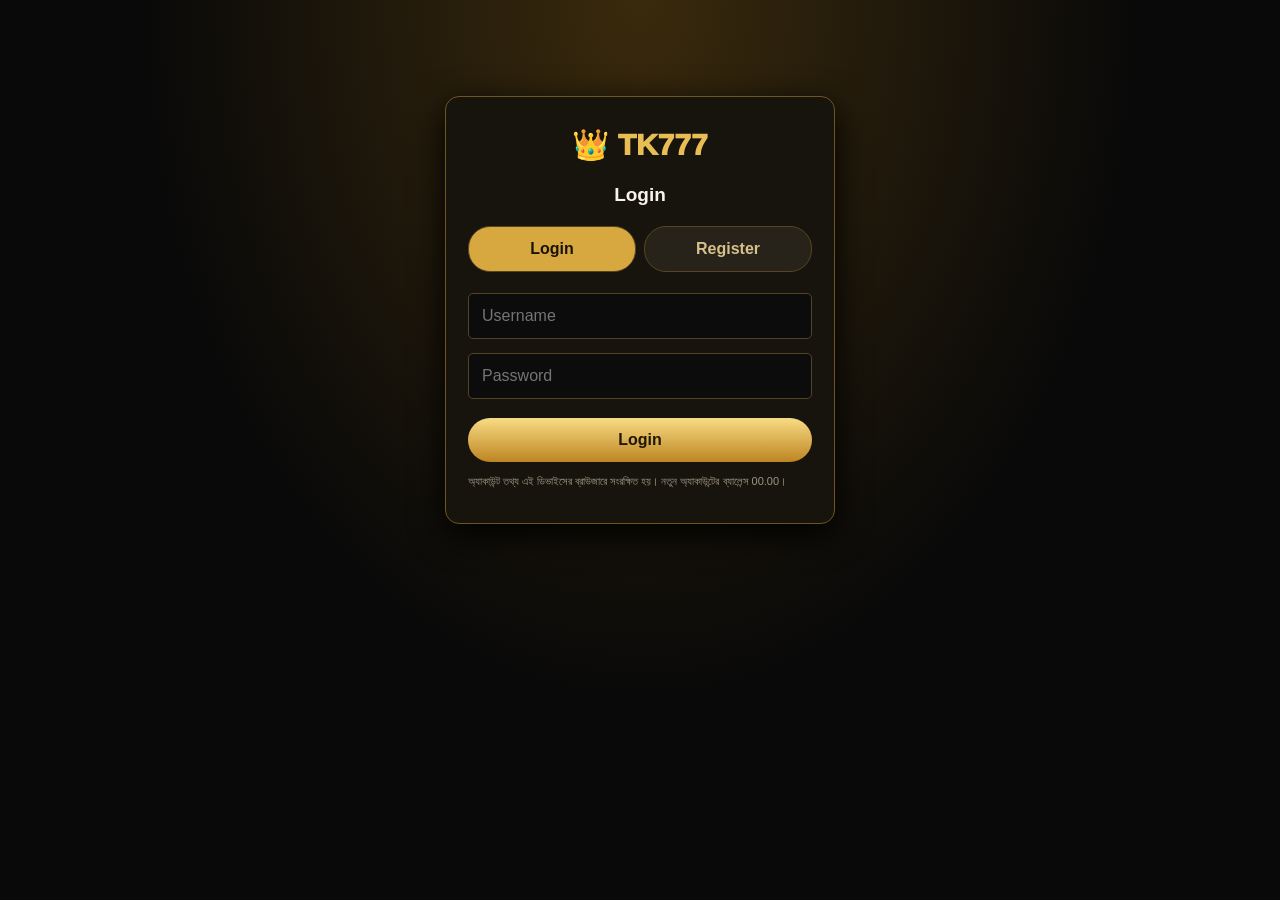
==== index.html @ a3e75e8a "Add files via upload" ====
<!doctype html>
<html lang="bn"><head>
<meta charset="utf-8"><meta name="viewport" content="width=device-width,initial-scale=1,maximum-scale=1,user-scalable=no">
<meta name="theme-color" content="#090909"><title>TK777</title>
<style>
:root{--bg:#090909;--panel:#171717;--gold:#e8bd54;--gold2:#b88727;--muted:#a49b89}
*{box-sizing:border-box}body{margin:0;background:#080808;color:#f7f3e9;font-family:Arial,Helvetica,sans-serif}
button,input{font:inherit}button{cursor:pointer}.app{max-width:520px;min-height:100vh;margin:auto;background:#0b0b0b;padding-bottom:78px}
.top{height:58px;background:#10100f;border-bottom:1px solid #352a17;display:flex;align-items:center;justify-content:space-between;padding:0 13px;position:sticky;top:0;z-index:5}
.brand{font-weight:1000;font-size:25px;letter-spacing:1px;color:var(--gold);text-shadow:0 1px 10px #8e621f}
.topright{display:flex;align-items:center;gap:12px;color:#e8bd54;font-size:13px}.roundbtn{border:1px solid #6c5526;border-radius:20px;padding:7px 10px;background:#1b170e;color:#f4d98e}
.auth{padding:24px 18px;min-height:100vh;background:radial-gradient(ellipse at 50% 0%,#3a2a0d,#090909 55%)}
.authbox{max-width:390px;margin:8vh auto 0;background:#17140e;border:1px solid #71551e;border-radius:14px;padding:22px;box-shadow:0 10px 35px #000}
.authlogo{text-align:center;color:var(--gold);font-size:30px;font-weight:1000;margin:8px 0 22px}
.auth h2{text-align:center;font-size:19px;margin:0 0 20px}
.auth input{width:100%;padding:13px;margin:7px 0;background:#0c0c0c;border:1px solid #534326;border-radius:5px;color:#fff}
.auth button,.goldbtn{width:100%;padding:13px;border:0;border-radius:22px;background:linear-gradient(#f8dc83,#bd8522);font-weight:bold;color:#211707;margin-top:12px}
.auth .switch{display:flex;gap:8px;margin-bottom:14px}.switch button{flex:1;margin:0;background:#27231a;color:#d6c18b;border:1px solid #564521}.switch button.active{background:#d6a83f;color:#1a1307}
.note{font-size:11px;line-height:1.5;color:#9e9582}
main{padding:10px}.balancebar{display:flex;align-items:center;justify-content:space-between;background:#17140e;border:1px solid #59451f;border-radius:8px;padding:10px 12px;margin:5px 0 12px}
.balancebar b{color:#f4cf6a}.actions{display:flex;gap:7px}.actions button{padding:9px 13px;border:1px solid #8b6825;background:#e5b94f;border-radius:4px;color:#171007;font-weight:bold}.actions button:last-child{background:#151515;color:#e6c46e}
.banner{height:150px;border-radius:8px;border:1px solid #6d511e;overflow:hidden;position:relative;margin:10px 0;background:radial-gradient(circle at 72% 50%,#8a151b,#25130f 42%,#080808 75%)}
.banner:before{content:"";position:absolute;width:190px;height:190px;border:22px solid #d7a43c;border-radius:50%;right:-45px;top:-35px;opacity:.25}
.bannertext{position:absolute;left:17px;top:20px}.bannertext small{color:#f6d98c;letter-spacing:2px}.bannertext strong{display:block;font-size:29px;color:#ffdc77;text-shadow:2px 3px #4b160c;margin:8px 0}.bannertext span{font-size:12px;color:#fff}
.sectionhead{display:flex;justify-content:space-between;align-items:center;margin:17px 2px 9px}.sectionhead b{font-size:15px}.sectionhead a{font-size:11px;color:#d9b75e}
.wins{display:flex;gap:8px;overflow:hidden}.win{flex:1;background:#1b1710;border:1px solid #4b3b20;border-radius:6px;padding:9px 5px;text-align:center;font-size:11px;color:#d9c28c}.win strong{display:block;color:#f2ca60;margin-bottom:4px}
.notice{background:#17130d;border:1px solid #4b3a1d;border-radius:6px;padding:10px;font-size:12px;color:#d9c18b;margin:12px 0}
.tiles{display:grid;grid-template-columns:repeat(3,1fr);gap:9px}.tile{height:103px;border:1px solid #45361d;border-radius:7px;background:linear-gradient(145deg,#282016,#111);display:flex;flex-direction:column;justify-content:center;align-items:center;text-align:center;gap:7px;color:#f1d17a;font-size:12px}.tile .ico{font-size:27px}.tile small{font-size:10px;color:#a99b7a}
.bottom{position:fixed;bottom:0;left:50%;transform:translateX(-50%);width:min(520px,100%);height:67px;background:#111;border-top:1px solid #44351b;display:flex;justify-content:space-around;z-index:8}
.bottom button{background:none;border:0;color:#a99b7a;font-size:10px;display:flex;flex-direction:column;align-items:center;justify-content:center;gap:4px;min-width:55px}.bottom button.active{color:#f0c75e}.bottom span{font-size:21px}
.page{display:none}.page.active{display:block}
.profile{background:linear-gradient(135deg,#c6f3e8,#73cfc1);color:#16433e;border-radius:12px;padding:18px;margin:12px 0}.profile strong{font-size:19px}.profile .money{font-size:25px;font-weight:bold;margin:14px 0}
.menugrid{display:grid;grid-template-columns:repeat(3,1fr);gap:8px}.menuitem{background:#18150f;border:1px solid #47371b;border-radius:7px;padding:15px 5px;text-align:center;color:#e4c575;font-size:11px}.menuitem i{font-style:normal;display:block;font-size:22px;margin-bottom:7px}
.depositMethod{display:flex;gap:8px}.depositMethod button{flex:1;background:#17130d;border:1px solid #55431f;color:#d7bd79;padding:12px;border-radius:7px}.depositMethod button.selected{border-color:#e8bd54;background:#30230c}

/* TK777 added virtual feature screens */
.feature-card{background:#171717;border:1px solid #4b3b20;border-radius:9px;padding:13px;margin:10px 0}
.choice-grid{display:grid;grid-template-columns:repeat(2,minmax(0,1fr));gap:9px;margin:10px 0}
.choice{background:#fff;color:#292929;border:1px solid #ddd;border-radius:9px;min-height:72px;padding:10px 7px;font-weight:700}
.choice small{display:block;font-weight:400;color:#777;margin-top:5px}
.choice.selected{border:2px solid #dc3545;color:#b82031;background:#fff8f8}
.field-label{display:block;margin:12px 0 6px;color:#e4c575;font-size:13px}
.field{width:100%;padding:12px;background:#0c0c0c;border:1px solid #534326;border-radius:6px;color:#fff;margin:5px 0}
.action-wide{width:100%;padding:13px;border:0;border-radius:8px;background:linear-gradient(#f8dc83,#bd8522);font-weight:bold;color:#211707;margin:12px 0}
.reward-row{display:grid;grid-template-columns:105px 1fr 70px;gap:8px;align-items:center;background:#f7f4f6;color:#555;border-radius:10px;padding:8px;margin:10px 0}
.reward-art{background:linear-gradient(145deg,#f32c52,#fa7a8e);color:white;border-radius:12px;min-height:105px;display:flex;flex-direction:column;align-items:center;justify-content:center;text-align:center;font-size:11px}
.reward-row button{background:#22c900;color:white;border:0;border-radius:25px;padding:9px 4px;font-weight:bold}
.reward-row button:disabled{background:#999}
.reward-copy{font-size:12px;line-height:1.5}.reward-copy b{display:block;font-size:14px;color:#555;margin-bottom:4px}
.status-line{padding:10px;border-radius:7px;background:#10251b;color:#9be0b0;margin:10px 0;font-size:12px}
.security-row{display:flex;align-items:center;gap:12px;background:#fff;color:#555;padding:14px;border-bottom:1px solid #ddd}
.security-row .security-icon{font-size:25px;width:34px;text-align:center}
.security-row small{display:block;color:#999;margin-top:4px}
.light-screen{background:#f3f2f7;color:#333;border-radius:9px;padding:12px}
.light-screen .field{background:#fff;color:#222;border-color:#ccc}
.account-actions{display:grid;grid-template-columns:1fr 1fr;gap:9px;margin:12px 0}
.account-actions button{padding:12px;border:1px solid #8b6825;background:#e5b94f;border-radius:6px;color:#171007;font-weight:bold}
.account-actions button:last-child{background:#151515;color:#e6c46e}
.history-list{display:grid;gap:9px;margin:12px 0}.history-item{background:#18150f;border:1px solid #47371b;border-radius:8px;padding:12px;font-size:12px;line-height:1.7}.history-item b{color:#f0c75e}.history-empty{text-align:center;padding:24px 10px;color:#a99b7a;background:#18150f;border-radius:8px}
.modal-backdrop{position:fixed;inset:0;background:#000b;display:none;align-items:center;justify-content:center;padding:22px;z-index:30}
.modal-backdrop.open{display:flex}.modal-box{width:min(360px,100%);background:#17140e;border:1px solid #b88727;border-radius:12px;padding:20px;text-align:center;box-shadow:0 15px 45px #000}.modal-box p{color:#f4d98e;font-size:16px;line-height:1.6;margin:5px 0 18px}.modal-box button{min-width:110px;padding:10px 22px;border:0;border-radius:22px;background:linear-gradient(#f8dc83,#bd8522);font-weight:bold;color:#211707}
@media(max-width:380px){.reward-row{grid-template-columns:88px 1fr 62px}.reward-art{font-size:10px}}
</style></head><body>
<div id="auth" class="auth"><div class="authbox"><div class="authlogo">👑 TK777</div><h2 id="authTitle">Login</h2><div class="switch"><button type="button" id="loginTab" class="active">Login</button><button type="button" id="regTab">Register</button></div><input id="username" placeholder="Username" autocomplete="username"><input id="password" type="password" placeholder="Password" autocomplete="current-password"><button type="button" class="goldbtn" id="authSubmit">Login</button><p id="authMsg" class="note"></p><p class="note">অ্যাকাউন্ট তথ্য এই ডিভাইসের ব্রাউজারে সংরক্ষিত হয়। নতুন অ্যাকাউন্টের ব্যালেন্স 00.00।</p></div></div>
<div id="site" class="app" style="display:none">
<header class="top"><div class="brand" id="siteBrand">👑 TK777</div><div class="topright"><span id="headBalance">৳ 00.00</span><button class="roundbtn" title="Balance refresh" onclick="refreshBalance()" style="background:transparent;border:0;color:#e8bd54;padding:4px;font-size:18px">↻</button><button class="roundbtn" onclick="showPage('account')">☻</button></div></header>
<main>
<section id="home" class="page active">
<div class="balancebar"><div>Wallet balance<br><b id="homeBalance">৳ 00.00</b></div><div class="actions"><button onclick="refreshBalance()" title="Balance refresh">↻</button><button onclick="showPage('deposit')">Deposit</button><button onclick="showPage('withdraw')">Withdraw</button></div></div>
<div class="banner"><div class="bannertext"><small>WELCOME TO</small><strong id="bannerHeading">জ্যাকপট জিতুন</strong><span id="bannerSubtitle">TK777 • GAMES • ENTERTAINMENT</span></div></div>
<div class="sectionhead"><b>🏆 Win List</b><a>More ›</a></div><div class="wins"><div class="win"><strong>TOP PLAYER</strong>Demo User</div><div class="win"><strong>WIN COINS</strong>00.00</div><div class="win"><strong>YOUR WIN</strong>00.00</div></div>
<div class="notice" id="homeNotice">🎁 Welcome to TK777 — এখানে সব ব্যালেন্স ভার্চুয়াল এবং শুরুতে 00.00।</div>
<div class="sectionhead"><b>🎮 Game Categories</b><a>All Games ›</a></div>
<div class="tiles">
<button class="tile" onclick="location.href='aviator.html'"><span class="ico">✈️</span>Aviator<small>Crash Game</small></button>
<button class="tile" onclick="coming()"><span class="ico">🔥</span>Hot Games<small>Coming soon</small></button>
<button class="tile" onclick="coming()"><span class="ico">🎰</span>Slots<small>Coming soon</small></button>
<button class="tile" onclick="coming()"><span class="ico">⚽</span>Sports<small>Coming soon</small></button>
<button class="tile" onclick="coming()"><span class="ico">🃏</span>Cards<small>Coming soon</small></button>
<button class="tile" onclick="coming()"><span class="ico">🧩</span>Puzzle<small>Coming soon</small></button>
</div><div id="adminGames" class="tiles"></div></section>
<section id="account" class="page"><div class="sectionhead"><b>My Account</b></div><div class="profile"><small>MEMBER ACCOUNT</small><p><strong id="profileUser">Player</strong></p><div class="money" id="profileBalance">৳ 00.00</div><small>Wallet balance</small></div><div class="account-actions"><button type="button" onclick="showPage('deposit')">＋ Deposit</button><button type="button" onclick="showPage('withdraw')">↗ Withdraw</button></div><div class="menugrid"><div class="menuitem" onclick="showPage('bonus')"><i>🎁</i>My Rewards</div><div class="menuitem" onclick="showPage('betHistory')"><i>📜</i>Bet History</div><div class="menuitem" onclick="showPage('depositHistory')"><i>💳</i>Deposit Record</div><div class="menuitem" onclick="showPage('withdrawHistory')"><i>↗</i>Withdraw Record</div><div class="menuitem" onclick="showPage('security')"><i>🔒</i>Security Center</div><div class="menuitem" onclick="showPage('wallet')"><i>👛</i>Link E-wallet</div><div class="menuitem" onclick="logout()"><i>⇥</i>Logout</div></div></section>
<section id="betHistory" class="page"><div class="sectionhead"><b>📜 Bet History</b></div><div class="feature-card"><div id="betHistorySummary" style="line-height:1.9"></div></div><div id="betHistoryList" class="history-list"></div><button class="action-wide" type="button" onclick="showPage('account')">Back to My Account</button></section>
<section id="depositHistory" class="page"><div class="sectionhead"><b>💳 Deposit History</b></div><div id="depositHistoryList" class="history-list"></div><button class="action-wide" type="button" onclick="showPage('account')">Back to My Account</button></section>
<section id="withdrawHistory" class="page"><div class="sectionhead"><b>↗ Withdraw History</b></div><div id="withdrawHistoryList" class="history-list"></div><button class="action-wide" type="button" onclick="showPage('account')">Back to My Account</button></section>
<section id="deposit" class="page">
<div class="sectionhead"><b>Deposit · Virtual Coins</b></div>
<div class="feature-card" style="margin-bottom:12px">
 <b style="display:block;font-size:18px;font-weight:900;line-height:1.5">কয়েন যোগ করতে এই নাম্বার কপি করে ডিপজিট করুন</b>
 <div style="display:flex;align-items:center;gap:10px;margin-top:12px">
  <strong id="depositCopyNumber" style="font-size:22px;letter-spacing:1px;flex:1">01790365006</strong>
  <button class="action-wide" style="width:auto;min-width:88px;margin:0" type="button" onclick="copyDepositNumber()">নাম্বার কপি</button>
 </div>
 <small style="display:block;margin-top:8px;color:#b78d55">এই প্রজেক্টটি ভার্চুয়াল কয়েন ডেমো; এখানে কোনো বাস্তব পেমেন্ট যাচাই বা স্বয়ংক্রিয় কয়েন জমা হয় না।</small>
</div>
<div class="notice">শুধু ভার্চুয়াল কয়েনের অনুরোধ। কোনো বাস্তব টাকা পাঠাবেন না। এখানে আসল bKash/Nagad পেমেন্ট বা Transaction ID যাচাই নেই।</div>
<div class="feature-card"><b>🟠 Deposit Method</b>
<div class="choice-grid" id="depositMethods">
<button class="choice selected" type="button" data-method="Nagad">🟠<br>Nagad<small>Virtual request</small></button>
<button class="choice" type="button" data-method="Nagad VIP">🔵<br>Nagad VIP<small>Virtual request</small></button>
<button class="choice" type="button" data-method="bKash VIP">💗<br>bKash VIP<small>Virtual request</small></button>
<button class="choice" type="button" data-method="bKash">💳<br>bKash<small>Virtual request</small></button>
<button class="choice" type="button" data-method="USDT">🟢<br>USDT<small>Virtual request</small></button>
</div>
<b>🟢 Payment Channel</b>
<div class="choice-grid" id="paymentChannels">
<button class="choice selected" type="button" data-channel="Channel A">Channel A<small>Internal virtual channel</small></button>
<button class="choice" type="button" data-channel="Channel B">Channel B<small>Internal virtual channel</small></button>
</div>
<label class="field-label" for="coinAmount">Deposit Amount (Virtual Coins)</label>
<div class="choice-grid" id="amountChoices">
<button class="choice" type="button" data-amount="500">500</button><button class="choice" type="button" data-amount="700">700</button>
<button class="choice" type="button" data-amount="900">900</button><button class="choice" type="button" data-amount="1000">1,000</button>
<button class="choice" type="button" data-amount="2000">2,000</button><button class="choice" type="button" data-amount="3000">3,000</button>
<button class="choice" type="button" data-amount="5000">5,000</button><button class="choice" type="button" data-amount="10000">10,000</button>
</div>
<input class="field" id="coinAmount" type="number" min="1" max="100000" placeholder="১ - ১০০,০০০ ভার্চুয়াল কয়েন">
<p class="note">Next চাপলে অভ্যন্তরীণ Request Code তৈরি হবে। এটি কোনো পেমেন্ট নির্দেশনা নয়।</p>
<button class="action-wide" type="button" onclick="createCoinRequest()">Next · Request Virtual Coins</button>
<div id="requestResult" class="notice" style="display:none"></div>
</div></section>
<section id="withdraw" class="page">
<div class="sectionhead"><b>Withdrawal · Virtual Coins</b></div>
<div class="feature-card">
<div class="choice-grid" id="withdrawMethods">
<button class="choice selected" type="button" data-method="bKash">💗 bKash</button>
<button class="choice" type="button" data-method="Nagad">🟠 Nagad</button>
<button class="choice" type="button" data-method="Rocket">🚀 Rocket</button>
</div>
<p>Registered E-wallet</p><div id="linkedWalletSummary" class="notice">এখনো কোনো ভার্চুয়াল ওয়ালেট লেবেল সংরক্ষণ করা হয়নি।</div>
<p class="note">Main Wallet: <b id="withdrawBalance">৳ 00.00</b><br>Available Virtual Coins: <b id="withdrawAvailable">00.00</b></p>
<button type="button" class="roundbtn" onclick="refreshBalances()">⟳ Refresh Balance</button>
<label class="field-label" for="withdrawAmount">Withdrawal Amount (Virtual Coins)</label>
<input class="field" id="withdrawAmount" type="number" min="1" placeholder="পরিমাণ লিখুন">
<label class="field-label" for="withdrawPin">Transaction PIN</label>
<input class="field" id="withdrawPin" type="password" inputmode="numeric" maxlength="8" placeholder="আপনার সেট করা PIN">
<button class="action-wide" type="button" onclick="submitVirtualWithdrawal()">Submit Virtual Request</button>
<div id="withdrawResult" class="notice" style="display:none"></div>
</div><div class="notice">বাস্তব টাকা উত্তোলন বা bKash/Nagad পেআউট এই প্রোটোটাইপে নেই।</div></section>

<section id="bonus" class="page">
<div class="sectionhead"><b>🎁 Bonus & Rewards</b><span class="note">Virtual rewards only</span></div>
<div class="profile"><small>MEMBER ACCOUNT</small><p><strong id="bonusUser">Player</strong></p><div class="money" id="bonusBalance">৳ 00.00</div><small>Virtual coin balance</small></div>
<div id="bonusRewards"></div>
<div id="bonusMessage" class="notice">সব পুরস্কার কেবল ভার্চুয়াল কয়েন; বাস্তব অর্থমূল্য নেই।</div></section>
<section id="wallet" class="page">
<div class="sectionhead"><b>Link E-wallet</b></div><div class="light-screen"><p>Select E-wallet group</p>
<div class="choice-grid" id="walletGroups"><button type="button" class="choice selected" data-group="Nagad">🟠 Nagad</button><button type="button" class="choice" data-group="bKash">💗 bKash</button></div>
<div class="feature-card" style="background:white;color:#444"><p>E-wallet type</p><div id="walletTypeLabel" class="wallet-pill" style="color:#333">Nagad</div>
<label class="field-label" style="color:#555" for="walletAlias">Wallet display name (not account number)</label><input id="walletAlias" class="field" placeholder="যেমন: My Nagad Wallet">
<p class="note">আসল মোবাইল ওয়ালেট নম্বর, PIN বা OTP দেবেন না। এটি শুধু প্রোফাইলে নাম দেখায়; কোনো পেমেন্ট অ্যাকাউন্ট লিংক করে না।</p>
<button class="action-wide" type="button" onclick="saveVirtualWallet()">Save Virtual Wallet Label</button></div>
<div id="walletMessage" class="status-line" style="display:none"></div></div></section>
<section id="security" class="page">
<div class="sectionhead"><b>🔐 Security Center</b></div>
<div class="feature-card"><b>Security Level: <span id="securityLevel">Low</span></b><p class="note">এই ডিভাইসে সংরক্ষিত প্রোটোটাইপ সেটিংস; বাস্তব অ্যাকাউন্ট নিরাপত্তার বিকল্প নয়।</p></div>
<div class="security-row"><span class="security-icon">👤</span><div><b>Personal information</b><small>প্রোফাইলের প্রদর্শিত নাম</small></div></div>
<div class="feature-card"><label class="field-label" for="displayName">Display name</label><input class="field" id="displayName" maxlength="40" placeholder="আপনার প্রদর্শিত নাম"><button class="action-wide" type="button" onclick="savePersonalInfo()">Save Profile</button></div>
<div class="security-row"><span class="security-icon">🔒</span><div><b>Change login password</b><small>বর্তমান পাসওয়ার্ড দিয়ে পরিবর্তন করুন</small></div></div>
<div class="feature-card"><input class="field" id="oldPassword" type="password" placeholder="Current password"><input class="field" id="newPassword" type="password" placeholder="New password (কমপক্ষে ৪ অক্ষর)"><button class="action-wide" type="button" onclick="changeLoginPassword()">Change Login Password</button></div>
<div class="security-row"><span class="security-icon">🔑</span><div><b>Transaction Password / PIN</b><small>ভার্চুয়াল রিকোয়েস্টের জন্য PIN</small></div></div>
<div class="feature-card"><input class="field" id="newPin" type="password" inputmode="numeric" maxlength="8" placeholder="নতুন ৪-৮ সংখ্যার PIN"><button class="action-wide" type="button" onclick="setTransactionPin()">Set / Update PIN</button></div>
<div class="security-row"><span class="security-icon">🛡️</span><div><b>Security question</b><small>স্থানীয় রিকভারি প্রশ্ন</small></div></div>
<div class="feature-card"><select id="securityQuestion" class="field"><option value="">প্রশ্ন নির্বাচন করুন</option><option>আপনার প্রিয় রং কী?</option><option>আপনার প্রথম স্কুলের নাম কী?</option><option>আপনার প্রিয় শহর কোনটি?</option></select><input id="securityAnswer" class="field" placeholder="উত্তর লিখুন"><button class="action-wide" type="button" onclick="saveSecurityQuestion()">Save Security Question</button></div>
<div class="security-row"><span class="security-icon">🏦</span><div><b>Bank Account / Crypto Wallet</b><small>বাস্তব ব্যাংক/ক্রিপ্টো তথ্য এই প্রোটোটাইপে নেওয়া হয় না</small></div></div>
<div id="securityMessage" class="notice">কোনো বাস্তব ব্যাংক নম্বর, কার্ড নম্বর, ক্রিপ্টো কী, PIN বা OTP সংরক্ষণ করবেন না।</div>
</section>
</main>
<nav class="bottom"><button class="active" data-page="home" onclick="showPage('home')"><span>⌂</span>Home</button><button data-page="bonus" onclick="showPage('bonus')"><span>🎁</span>Bonus</button><button onclick="location.href='aviator.html'"><span>✈</span>Games</button><button data-page="account" onclick="showPage('account')"><span>☻</span>My</button></nav>
</div>
<div id="bonusPopup" class="modal-backdrop" role="dialog" aria-modal="true" aria-labelledby="bonusPopupText" onclick="if(event.target===this)closeBonusPopup()"><div class="modal-box"><p id="bonusPopupText">বোনাস ক্লেইম করতে আগে ডিপজিট করুন</p><button type="button" onclick="closeBonusPopup()">কেটে দিন</button></div></div>
<script>
/* TK777 API bridge - account authentication and server balance display. */
(()=>{
 const API='https://tk777-api.dhmatelecom.workers.dev';
 const tokenKey='tk777-api-user-token';
 const req=async(path,opts={})=>{const token=localStorage.getItem(tokenKey);const r=await fetch(API+path,{method:opts.method||'GET',headers:{'Content-Type':'application/json',...(token?{Authorization:'Bearer '+token}:{})},...(opts.body?{body:JSON.stringify(opts.body)}:{})});const d=await r.json().catch(()=>({}));if(!r.ok||d.success===false)throw new Error(d.message||'API error '+r.status);return d};
 window.TK777API={base:API,request:req,token:()=>localStorage.getItem(tokenKey),logout:async()=>{try{await req('/api/logout',{method:'POST'})}finally{localStorage.removeItem(tokenKey);localStorage.removeItem('tk777-current')}},refreshUser:async()=>{const d=await req('/api/user/me');return d.user}};
 if(location.pathname.endsWith('/admin.html')){
  const gate=document.createElement('div');gate.id='tk777ApiAdminGate';gate.style='position:fixed;inset:0;background:#08080cf2;z-index:999999;display:flex;align-items:center;justify-content:center;padding:20px;font-family:Arial';
  gate.innerHTML='<div style="background:#202027;color:white;padding:24px;border-radius:14px;width:min(360px,100%)"><h2>TK777 Admin Login</h2><input id="tk777-au" value="tk777admin" style="box-sizing:border-box;width:100%;padding:12px;margin:6px 0"><input id="tk777-ap" type="password" placeholder="Admin password" style="box-sizing:border-box;width:100%;padding:12px;margin:6px 0"><button id="tk777-al" style="padding:11px 18px">Login</button><p id="tk777-ae" style="color:#ff9999"></p></div>';
  document.addEventListener('DOMContentLoaded',()=>{document.body.appendChild(gate);document.getElementById('tk777-al').onclick=async()=>{const b=document.getElementById('tk777-al'),e=document.getElementById('tk777-ae');b.disabled=true;try{const r=await fetch(API+'/api/admin/login',{method:'POST',headers:{'Content-Type':'application/json'},body:JSON.stringify({username:document.getElementById('tk777-au').value,password:document.getElementById('tk777-ap').value})});const d=await r.json();if(!r.ok||!d.success)throw Error(d.message||'Login failed');sessionStorage.setItem('tk777-admin-token',d.token);gate.remove();}catch(x){e.textContent=x.message;b.disabled=false}};});
 }
})();
</script>
<script>
let mode='login',current='';
const $=id=>document.getElementById(id);
function users(){try{return JSON.parse(localStorage.getItem('tk777-users')||'{}')}catch(e){return {}}}

const DEFAULT_BONUSES=[{id:'invite',title:'একজনকে আমন্ত্রণ জানান',description:'প্রতি অ্যাকাউন্টে একবার',amount:20,active:true},{id:'daily',title:'দৈনিক ভার্চুয়াল পুরস্কার',description:'প্রতি অ্যাকাউন্টে একবার',amount:10,active:true},{id:'first',title:'নতুন ইউজার বোনাস',description:'প্রতি অ্যাকাউন্টে একবার',amount:30,active:true}];
function bonusConfig(){try{const v=JSON.parse(localStorage.getItem('tk777-bonus-config')||'null');return Array.isArray(v)?v:DEFAULT_BONUSES.slice()}catch(e){return DEFAULT_BONUSES.slice()}}
function renderBonusRewards(){
 const root=$('bonusRewards');if(!root)return;const list=bonusConfig(),claimed=(users()[current]||{}).claimedBonuses||{};root.replaceChildren();
 const available=list.filter(x=>x.active!==false&&!claimed[x.id]);
 if(!available.length){root.innerHTML='<div class="history-empty">এখন কোনো ক্লেইম করার বোনাস নেই।</div>';return;}
 available.forEach(x=>{const row=document.createElement('div');row.className='reward-row';const art=document.createElement('div');art.className='reward-art';art.textContent='REWARD VOUCHER · '+x.title;const copy=document.createElement('div');copy.className='reward-copy';const b=document.createElement('b');b.textContent=x.title;copy.appendChild(b);copy.append(document.createTextNode('Reward: '+Number(x.amount||0)+' ভার্চুয়াল কয়েন'));const small=document.createElement('small');small.textContent=x.description||'প্রতি অ্যাকাউন্টে একবার';copy.appendChild(document.createElement('br'));copy.appendChild(small);const btn=document.createElement('button');btn.type='button';btn.textContent='Claim';btn.onclick=()=>claimBonus(x.id);row.append(art,copy,btn);root.appendChild(row);});
}
function claimBonus(id){
 const item=bonusConfig().find(x=>x.id===id&&x.active!==false),db=users(),u=db[current];if(!item||!u)return;
 u.claimedBonuses=u.claimedBonuses||{};if(u.claimedBonuses[id]){renderBonusRewards();closeBonusPopup();return;}
 const amount=Math.max(0,Number(item.amount)||0);if(!amount){$('bonusMessage').textContent='এই বোনাসের পরিমাণ সেট করা নেই।';return;}
 u.balance=Number(u.balance||0)+amount;u.claimedBonuses[id]=true;u.bonusClaims=u.bonusClaims||[];u.bonusClaims.unshift({id,title:item.title,amount,createdAt:new Date().toISOString()});
 localStorage.setItem('tk777-users',JSON.stringify(db));$('bonusMessage').textContent=amount+' ভার্চুয়াল কয়েন যোগ হয়েছে। এই বোনাসটি আর দেখানো হবে না।';closeBonusPopup();render();renderBonusRewards();
}
function setMode(m){mode=m;$('authTitle').textContent=m==='login'?'Login':'Register';$('authSubmit').textContent=m==='login'?'Login':'Register';$('loginTab').classList.toggle('active',m==='login');$('regTab').classList.toggle('active',m==='register');$('authMsg').textContent=''}
$('loginTab').onclick=()=>setMode('login');$('regTab').onclick=()=>setMode('register');
$('authSubmit').addEventListener('click',()=>{
  const u=$('username').value.trim();
  const p=$('password').value;
  if(!/^[a-zA-Z0-9_]{3,20}$/.test(u)){
    $('authMsg').textContent='Username 3-20 অক্ষরের হতে হবে; ইংরেজি অক্ষর, সংখ্যা ও _ ব্যবহার করুন।';return;
  }
  if(p.length<4){
    $('authMsg').textContent='Password কমপক্ষে 4 অক্ষরের দিন।';return;
  }
  const db=users();
  if(mode==='register'){
    if(db[u]){
      $('authMsg').textContent='এই username আগে থেকেই আছে। অন্য username দিন।';return;
    }
    db[u]={password:p,balance:0};
    try{localStorage.setItem('tk777-users',JSON.stringify(db));}
    catch(e){$('authMsg').textContent='এই ব্রাউজারে অ্যাকাউন্ট সংরক্ষণ করা যাচ্ছে না। Browser storage চালু করুন।';return;}
  }else{
    if(!db[u]||db[u].password!==p){
      $('authMsg').textContent='Username অথবা password ভুল।';return;
    }
  }
  current=u;
  localStorage.setItem('tk777-current',u);
  render();
});
function copyDepositNumber(){
 const n='01790365006';
 if(navigator.clipboard?.writeText){navigator.clipboard.writeText(n).then(()=>alert('নাম্বার কপি হয়েছে: '+n)).catch(()=>fallbackCopyNumber(n));}
 else fallbackCopyNumber(n);
}
function fallbackCopyNumber(n){const el=document.createElement('textarea');el.value=n;document.body.appendChild(el);el.select();try{document.execCommand('copy');alert('নাম্বার কপি হয়েছে: '+n)}catch(e){alert('নাম্বার: '+n)}el.remove();}

function refreshBalance(){
 const name=localStorage.getItem('tk777-current')||'';
 let db={};try{db=JSON.parse(localStorage.getItem('tk777-users')||'{}')}catch(e){}
 const amount=Number((db[name]||{}).balance||0).toFixed(2);
 ['headBalance','homeBalance','profileBalance'].forEach(id=>{if($(id))$(id).textContent='৳ '+amount});
 const b=document.querySelector('.balancebar button[title="Balance refresh"]');if(b){b.textContent='✓';setTimeout(()=>b.textContent='↻',700)}
}
function captureTextCatalog(){
 const found={};const walker=document.createTreeWalker(document.body,NodeFilter.SHOW_TEXT);let n;
 while((n=walker.nextNode())){const s=n.nodeValue.trim();if(s&&s.length>1)found[s]=s;}
 try{localStorage.setItem('tk777-text-catalog',JSON.stringify(found))}catch(e){}
}
function applyTextOverrides(){
 let map={};try{map=JSON.parse(localStorage.getItem('tk777-text-overrides')||'{}')}catch(e){}
 if(!map||typeof map!=='object')return;
 const walker=document.createTreeWalker(document.body,NodeFilter.SHOW_TEXT);
 let n;while((n=walker.nextNode())){const key=n.nodeValue.trim();if(key&&Object.prototype.hasOwnProperty.call(map,key)){const leading=n.nodeValue.match(/^\s*/)[0],trailing=n.nodeValue.match(/\s*$/)[0];n.nodeValue=leading+map[key]+trailing;}}
}
function renderAdminGames(){
 const box=$('adminGames');if(!box)return;let games=[];try{games=JSON.parse(localStorage.getItem('tk777-custom-games')||'[]')}catch(e){}
 box.replaceChildren();games.forEach(g=>{const b=document.createElement('button');b.className='tile';const icon=document.createElement('span');icon.className='ico';icon.textContent=g.icon||'🎮';const title=document.createElement('span');title.textContent=g.title;const sub=document.createElement('small');sub.textContent=g.category||'Game';b.append(icon,title,sub);b.onclick=()=>openCustomGame(g.id);box.appendChild(b);});
}
function openCustomGame(id){let games=[];try{games=JSON.parse(localStorage.getItem('tk777-custom-games')||'[]')}catch(e){}const g=games.find(x=>x.id===id);if(!g)return;$('customGameTitle').textContent=g.title;$('customGameFrame').srcdoc=g.html;$('customGameModal').style.display='block';}
function closeCustomGame(){$('customGameModal').style.display='none';$('customGameFrame').srcdoc='';}
function applySiteSettings(){
 let c={};try{c=JSON.parse(localStorage.getItem('tk777-site-settings')||'{}')}catch(e){}
 const setText=(id,v)=>{if(v!==undefined&&$(id))$(id).textContent=v};
 setText('siteBrand',c.logo);setText('bannerHeading',c.bannerHeading);setText('bannerSubtitle',c.bannerSubtitle);setText('homeNotice',c.homeNotice);
 if(c.themeColor)document.documentElement.style.setProperty('--gold',c.themeColor);
 if(c.bannerColor)document.querySelector('.banner').style.background=c.bannerColor;
 applyTextOverrides();
}
function render(){captureTextCatalog();applySiteSettings();renderAdminGames();current=localStorage.getItem('tk777-current')||'';$('auth').style.display=current?'none':'block';$('site').style.display=current?'block':'none';if(current){
 let user=users()[current]||{},b=Number(user.balance||0).toFixed(2);
 ['headBalance','homeBalance','profileBalance'].forEach(id=>$(id).textContent='৳ '+b);
 $('profileUser').textContent=user.displayName||current;
 if($('bonusUser'))$('bonusUser').textContent=user.displayName||current;
 if($('bonusBalance'))$('bonusBalance').textContent='৳ '+b;
 updateBonusButtons();renderBonusRewards();
}}
function showPage(id){
 document.querySelectorAll('.page').forEach(p=>p.classList.remove('active'));
 $(id)?.classList.add('active');
 document.querySelectorAll('.bottom button').forEach(b=>b.classList.toggle('active',b.dataset.page===id));
 if(id==='bonus'){const u=users()[current]||{};$('bonusUser').textContent=u.displayName||current;$('bonusBalance').textContent='৳ '+Number(u.balance||0).toFixed(2);updateBonusButtons();renderBonusRewards();}
 if(id==='betHistory')renderBetHistoryPage();
 if(id==='withdraw')refreshBalances();
 if(id==='wallet')loadWalletLabel();
 if(id==='security')loadSecurityFields();
 if(id==='depositHistory')renderHistory('deposit');
 if(id==='withdrawHistory')renderHistory('withdraw');
}
window.addEventListener('storage',e=>{if(e.key==='tk777-users' && localStorage.getItem('tk777-current'))render();});
function logout(){localStorage.removeItem('tk777-current');render()}


let selectedMethod='Nagad',selectedChannel='Channel A',withdrawMethod='bKash',walletGroup='Nagad';
function wireChoices(rootId,attr,callback){
 const root=$(rootId);if(!root)return;
 root.querySelectorAll('button[data-'+attr+']').forEach(btn=>btn.addEventListener('click',()=>{
  root.querySelectorAll('button[data-'+attr+']').forEach(x=>x.classList.remove('selected'));
  btn.classList.add('selected');callback(btn.dataset[attr]);
 }));
}
wireChoices('depositMethods','method',v=>selectedMethod=v);
wireChoices('paymentChannels','channel',v=>selectedChannel=v);
wireChoices('amountChoices','amount',v=>{$('coinAmount').value=v;});
wireChoices('withdrawMethods','method',v=>withdrawMethod=v);
wireChoices('walletGroups','group',v=>{walletGroup=v;$('walletTypeLabel').textContent=v;});
function makeCode(prefix){return prefix+'-'+Math.random().toString(36).slice(2,7).toUpperCase()+'-'+Date.now().toString().slice(-6)}
function createCoinRequest(){
 const amount=Number($('coinAmount').value);
 if(!Number.isInteger(amount)||amount<1||amount>100000){alert('১ থেকে ১০০,০০০ এর মধ্যে ভার্চুয়াল কয়েনের পরিমাণ দিন।');return;}
 let reqs=[];try{reqs=JSON.parse(localStorage.getItem('tk777-coin-requests')||'[]')}catch(e){}
 const code=makeCode('TKV');
 reqs.push({code,username:current,amount,method:selectedMethod,channel:selectedChannel,status:'pending',createdAt:new Date().toISOString(),kind:'virtual-credit'});
 try{localStorage.setItem('tk777-coin-requests',JSON.stringify(reqs));}catch(e){alert('অনুরোধ সংরক্ষণ করা যায়নি। Browser storage পরীক্ষা করুন।');return;}
 const box=$('requestResult');box.style.display='block';
 box.innerHTML='<b>Virtual Request Created</b><br>Request Code: <strong id="newRequestCode"></strong><br>Amount: '+amount.toLocaleString()+' coins<br>Status: Pending';
 $('newRequestCode').textContent=code;
 const copy=document.createElement('button');copy.className='roundbtn';copy.type='button';copy.textContent='Request Code কপি করুন';copy.style.marginTop='9px';copy.onclick=()=>copyText(code);
 box.appendChild(document.createElement('br'));box.appendChild(copy);$('coinAmount').value='';
}
function copyText(value){
 if(navigator.clipboard&&navigator.clipboard.writeText){navigator.clipboard.writeText(value).then(()=>alert('কপি হয়েছে: '+value)).catch(()=>prompt('কপি করুন',value));}
 else prompt('কপি করুন',value);
}
function refreshBalances(){
 const b=Number((users()[current]||{}).balance||0).toFixed(2);
 if($('withdrawBalance'))$('withdrawBalance').textContent='৳ '+b;
 if($('withdrawAvailable'))$('withdrawAvailable').textContent=b;
 const w=(users()[current]||{}).walletLabel;
 if($('linkedWalletSummary'))$('linkedWalletSummary').textContent=w?(w.group+' · '+w.label):'এখনো কোনো ভার্চুয়াল ওয়ালেট লেবেল সংরক্ষণ করা হয়নি।';
 render();
}
function submitVirtualWithdrawal(){
 const db=users(),u=db[current]||{},amount=Number($('withdrawAmount').value),pin=$('withdrawPin').value;
 if(!Number.isInteger(amount)||amount<1){alert('সঠিক ভার্চুয়াল কয়েনের পরিমাণ দিন।');return;}
 if(!u.transactionPin||u.transactionPin!==pin){alert('Transaction PIN ভুল অথবা Security Center থেকে PIN সেট করা হয়নি।');return;}
 if(amount>Number(u.balance||0)){alert('পর্যাপ্ত ভার্চুয়াল কয়েন নেই।');return;}
 let requests=[];try{requests=JSON.parse(localStorage.getItem('tk777-virtual-withdrawals')||'[]')}catch(e){}
 const code=makeCode('WDR');
 // Reserve virtual coins immediately; admin rejection refunds exactly once.
 u.balance=Number(u.balance||0)-amount;
 requests.push({code,username:current,amount,method:withdrawMethod,status:'pending',createdAt:new Date().toISOString(),kind:'virtual-only',reserved:true});
 try{localStorage.setItem('tk777-users',JSON.stringify(db));localStorage.setItem('tk777-virtual-withdrawals',JSON.stringify(requests));}
 catch(e){u.balance=Number(u.balance||0)+amount;alert('অনুরোধ সংরক্ষণ করা যায়নি; ব্যালেন্স অপরিবর্তিত রাখা হয়েছে।');return;}
 $('withdrawResult').style.display='block';$('withdrawResult').textContent='Virtual withdrawal request তৈরি হয়েছে: '+code+' · '+amount+' coins · Pending. ব্যালেন্স থেকে কয়েন সংরক্ষণ করা হয়েছে।';
 $('withdrawAmount').value='';$('withdrawPin').value='';refreshBalances();
}
function loadWalletLabel(){
 const w=(users()[current]||{}).walletLabel;
 if(w){walletGroup=w.group;$('walletAlias').value=w.label;$('walletTypeLabel').textContent=w.group;document.querySelectorAll('#walletGroups button').forEach(b=>b.classList.toggle('selected',b.dataset.group===walletGroup));}
}
function saveVirtualWallet(){
 const label=$('walletAlias').value.trim();if(label.length<2||label.length>40){alert('২-৪০ অক্ষরের একটি display name দিন।');return;}
 const db=users();db[current].walletLabel={group:walletGroup,label};localStorage.setItem('tk777-users',JSON.stringify(db));
 $('walletMessage').style.display='block';$('walletMessage').textContent='Virtual wallet label সংরক্ষিত হয়েছে। কোনো আসল ওয়ালেট অ্যাকাউন্ট লিংক হয়নি।';refreshBalances();
}

function openBonusPopup(){const pending=bonusConfig().some(x=>x.active!==false&&!((users()[current]||{}).claimedBonuses||{})[x.id]);if(pending)$('bonusPopup').classList.add('open');}
function closeBonusPopup(){ $('bonusPopup').classList.remove('open'); }
function updateBonusButtons(){renderBonusRewards();}
function renderBetHistoryPage(){
 const key='tk777-aviator-bets-'+current;let rows=[];try{rows=JSON.parse(localStorage.getItem(key)||'[]')}catch(e){}
 const list=$('betHistoryList'),summary=$('betHistorySummary');list.replaceChildren();let wins=0,losses=0,profit=0;
 rows.forEach(r=>{if(r.action==='Bet')return;const v=Number(r.result||0);profit+=v;if(v>0)wins+=v;else if(v<0)losses+=Math.abs(v);});
 summary.textContent='মোট বেট: '+rows.length+' · মোট Win: '+wins.toFixed(2)+' · মোট Loss: '+losses.toFixed(2)+' · Net Profit/Loss: '+profit.toFixed(2)+' কয়েন';
 if(!rows.length){const empty=document.createElement('div');empty.className='history-empty';empty.textContent='এখনো কোনো বেট হিস্টরি নেই।';list.appendChild(empty);return;}
 rows.forEach(r=>{const card=document.createElement('div');card.className='history-item';const title=document.createElement('b');title.textContent=(r.action||'Bet')+' · '+Number(r.stake||0).toFixed(2)+' coins';card.appendChild(title);
 [['সময়',r.time||'—'],['Round',r.round??'—'],['ফলাফল',r.action==='Bet'?'Bet Placed':r.action==='Cancel'?'Cancelled':Number(r.result||0)>0?'Win':Number(r.result||0)<0?'Loss':'Settled'],['লাভ/ক্ষতি',(Number(r.result||0)>=0?'+':'')+Number(r.result||0).toFixed(2)+' coins'],['বিস্তারিত',r.detail||'—']].forEach(([k,v])=>{const line=document.createElement('div');line.textContent=k+': '+v;card.appendChild(line)});list.appendChild(card);});
}
function renderHistory(type){
 const isDeposit=type==='deposit',key=isDeposit?'tk777-coin-requests':'tk777-virtual-withdrawals';
 const target=$(isDeposit?'depositHistoryList':'withdrawHistoryList');let rows=[];
 try{rows=JSON.parse(localStorage.getItem(key)||'[]')}catch(e){rows=[]}
 rows=rows.filter(r=>r&&r.username===current).sort((a,b)=>new Date(b.createdAt||0)-new Date(a.createdAt||0));
 target.replaceChildren();
 if(!rows.length){const empty=document.createElement('div');empty.className='history-empty';empty.textContent=isDeposit?'এখনো কোনো ডিপজিট রিকুয়েস্ট নেই।':'এখনো কোনো উইথড্র রিকুয়েস্ট নেই।';target.appendChild(empty);return;}
 rows.forEach(r=>{
  const card=document.createElement('div');card.className='history-item';
  const title=document.createElement('b');title.textContent=(isDeposit?'Deposit':'Withdraw')+' · '+Number(r.amount||0).toLocaleString()+' Virtual Coins';card.appendChild(title);
  const details=[['Request Code',r.code||'—'],['Method',r.method||'—'],['Status',r.status||'pending'],['Date',r.createdAt?new Date(r.createdAt).toLocaleString():'—']];
  details.forEach(([label,value])=>{const line=document.createElement('div');line.textContent=label+': '+value;card.appendChild(line)});
  target.appendChild(card);
 });
}
function updateBonusButtons(){
 const claimed=(users()[current]||{}).claimedBonuses||{};
 document.querySelectorAll('[data-bonus]').forEach(btn=>{const done=!!claimed[btn.dataset.bonus];btn.disabled=done;btn.textContent=done?'Claimed':'Claim';});
}
document.querySelectorAll('[data-bonus]').forEach(btn=>btn.addEventListener('click',()=>{
 const id=btn.dataset.bonus,values={invite:20,daily:10,first:30},db=users(),u=db[current];
 u.claimedBonuses=u.claimedBonuses||{};if(u.claimedBonuses[id])return;
 if(Number(u.approvedDeposits||0)<1){$('bonusMessage').textContent='বোনাস ক্লেইম করতে আগে ডিপোজিট করুন।';return;}
 u.balance=Number(u.balance||0)+values[id];u.claimedBonuses[id]=true;
 localStorage.setItem('tk777-users',JSON.stringify(db));
 $('bonusMessage').textContent=values[id]+' ভার্চুয়াল কয়েন যোগ হয়েছে। এটি বাস্তব অর্থ নয়।';
 $('bonusBalance').textContent='৳ '+Number(u.balance).toFixed(2);updateBonusButtons();render();
}));
function savePersonalInfo(){
 const v=$('displayName').value.trim();if(v.length>40){alert('নাম ৪০ অক্ষরের মধ্যে রাখুন।');return;}
 const db=users();db[current].displayName=v;localStorage.setItem('tk777-users',JSON.stringify(db));$('securityMessage').textContent='প্রোফাইলের প্রদর্শিত নাম সংরক্ষণ হয়েছে।';render();
}
function loadSecurityFields(){
 const u=users()[current]||{};$('displayName').value=u.displayName||'';
 $('securityLevel').textContent=(u.transactionPin&&u.securityQuestion&&u.displayName)?'Improved':'Low';
}
function changeLoginPassword(){
 const db=users(),u=db[current],old=$('oldPassword').value,n=$('newPassword').value;
 if(!u||old!==u.password){alert('বর্তমান পাসওয়ার্ড সঠিক নয়।');return;}
 if(n.length<4){alert('নতুন পাসওয়ার্ড কমপক্ষে ৪ অক্ষরের হতে হবে।');return;}
 u.password=n;localStorage.setItem('tk777-users',JSON.stringify(db));$('oldPassword').value='';$('newPassword').value='';$('securityMessage').textContent='Login password পরিবর্তন হয়েছে।';
}
function setTransactionPin(){
 const pin=$('newPin').value;if(!/^\d{4,8}$/.test(pin)){alert('৪-৮ সংখ্যার PIN দিন।');return;}
 const db=users();db[current].transactionPin=pin;localStorage.setItem('tk777-users',JSON.stringify(db));$('newPin').value='';$('securityMessage').textContent='Transaction PIN সংরক্ষিত হয়েছে। এটি শুধু ভার্চুয়াল ফিচারে ব্যবহৃত হবে।';loadSecurityFields();
}
function saveSecurityQuestion(){
 const q=$('securityQuestion').value,a=$('securityAnswer').value.trim();if(!q||a.length<2){alert('প্রশ্ন নির্বাচন করে উত্তর দিন।');return;}
 const db=users();db[current].securityQuestion=q;db[current].securityAnswer=a.toLowerCase();localStorage.setItem('tk777-users',JSON.stringify(db));$('securityAnswer').value='';$('securityMessage').textContent='Security question সংরক্ষিত হয়েছে।';loadSecurityFields();
}

function coming(){alert('এই ক্যাটাগরির গেম শীঘ্রই আসবে।')}
render();
</script><div id="customGameModal" style="display:none;position:fixed;inset:0;background:#000e;z-index:1000;padding:12px">
 <div style="max-width:720px;height:100%;margin:auto;background:#151515;border:1px solid #80652c;border-radius:10px;display:flex;flex-direction:column">
  <div style="display:flex;justify-content:space-between;align-items:center;padding:10px;color:#e8bd54"><b id="customGameTitle">Game</b><button onclick="closeCustomGame()" style="padding:8px 12px">✕ Close</button></div>
  <iframe id="customGameFrame" title="Custom game" sandbox="allow-scripts allow-forms allow-pointer-lock" style="border:0;flex:1;width:100%;background:white"></iframe>
 </div></div>
</body></html>
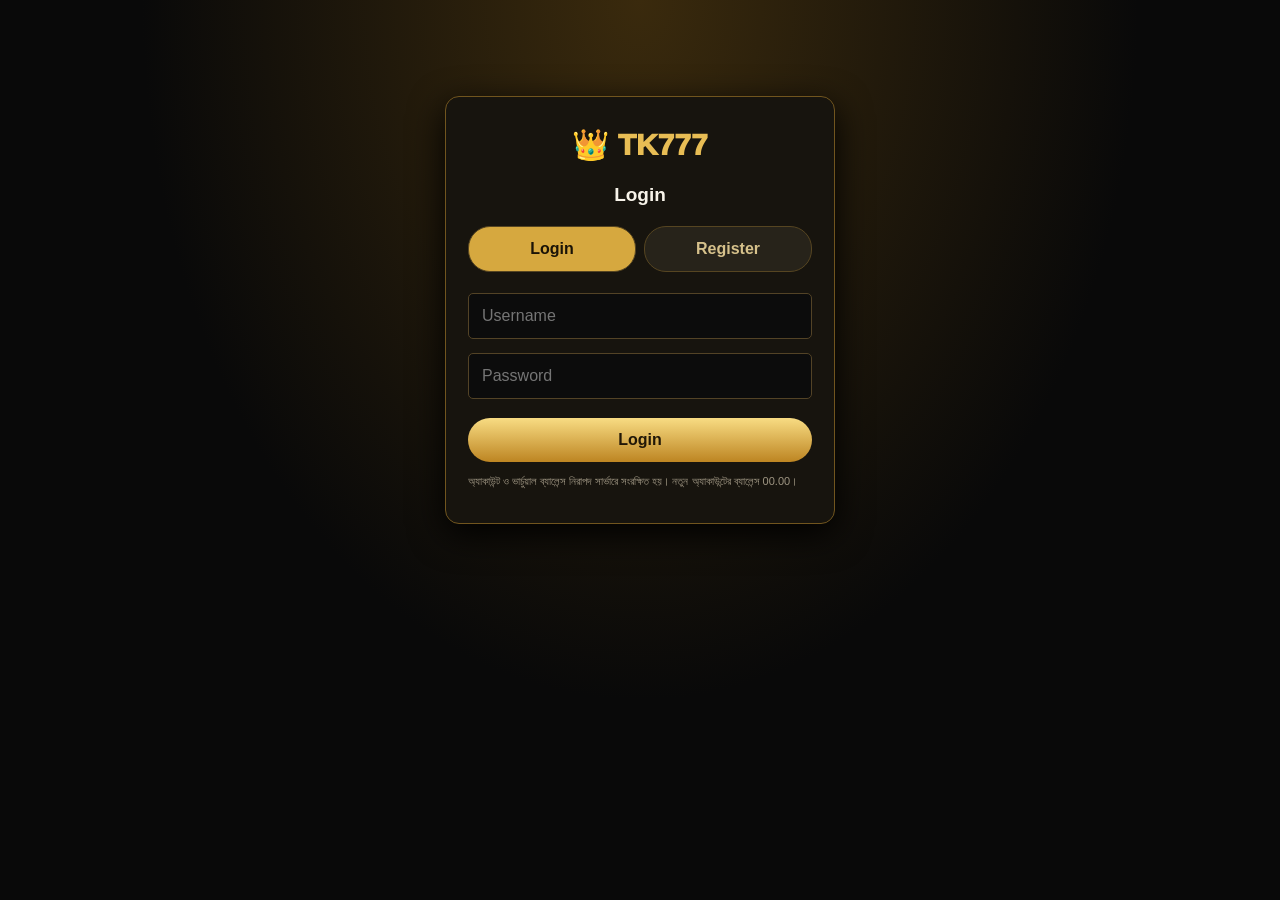
==== commit 2d6b020f: "Add files via upload" ====
--- a/index.html
+++ b/index.html
@@ -61,14 +61,14 @@
 .modal-backdrop.open{display:flex}.modal-box{width:min(360px,100%);background:#17140e;border:1px solid #b88727;border-radius:12px;padding:20px;text-align:center;box-shadow:0 15px 45px #000}.modal-box p{color:#f4d98e;font-size:16px;line-height:1.6;margin:5px 0 18px}.modal-box button{min-width:110px;padding:10px 22px;border:0;border-radius:22px;background:linear-gradient(#f8dc83,#bd8522);font-weight:bold;color:#211707}
 @media(max-width:380px){.reward-row{grid-template-columns:88px 1fr 62px}.reward-art{font-size:10px}}
 </style></head><body>
-<div id="auth" class="auth"><div class="authbox"><div class="authlogo">👑 TK777</div><h2 id="authTitle">Login</h2><div class="switch"><button type="button" id="loginTab" class="active">Login</button><button type="button" id="regTab">Register</button></div><input id="username" placeholder="Username" autocomplete="username"><input id="password" type="password" placeholder="Password" autocomplete="current-password"><button type="button" class="goldbtn" id="authSubmit">Login</button><p id="authMsg" class="note"></p><p class="note">অ্যাকাউন্ট তথ্য এই ডিভাইসের ব্রাউজারে সংরক্ষিত হয়। নতুন অ্যাকাউন্টের ব্যালেন্স 00.00।</p></div></div>
+<div id="auth" class="auth"><div class="authbox"><div class="authlogo">👑 TK777</div><h2 id="authTitle">Login</h2><div class="switch"><button type="button" id="loginTab" class="active">Login</button><button type="button" id="regTab">Register</button></div><input id="username" placeholder="Username" autocomplete="username"><input id="password" type="password" placeholder="Password" autocomplete="current-password"><button type="button" class="goldbtn" id="authSubmit">Login</button><p id="authMsg" class="note"></p><p class="note">অ্যাকাউন্ট ও ভার্চুয়াল ব্যালেন্স নিরাপদ সার্ভারে সংরক্ষিত হয়। নতুন অ্যাকাউন্টের ব্যালেন্স 00.00।</p></div></div>
 <div id="site" class="app" style="display:none">
 <header class="top"><div class="brand" id="siteBrand">👑 TK777</div><div class="topright"><span id="headBalance">৳ 00.00</span><button class="roundbtn" title="Balance refresh" onclick="refreshBalance()" style="background:transparent;border:0;color:#e8bd54;padding:4px;font-size:18px">↻</button><button class="roundbtn" onclick="showPage('account')">☻</button></div></header>
 <main>
 <section id="home" class="page active">
 <div class="balancebar"><div>Wallet balance<br><b id="homeBalance">৳ 00.00</b></div><div class="actions"><button onclick="refreshBalance()" title="Balance refresh">↻</button><button onclick="showPage('deposit')">Deposit</button><button onclick="showPage('withdraw')">Withdraw</button></div></div>
 <div class="banner"><div class="bannertext"><small>WELCOME TO</small><strong id="bannerHeading">জ্যাকপট জিতুন</strong><span id="bannerSubtitle">TK777 • GAMES • ENTERTAINMENT</span></div></div>
-<div class="sectionhead"><b>🏆 Win List</b><a>More ›</a></div><div class="wins"><div class="win"><strong>TOP PLAYER</strong>Demo User</div><div class="win"><strong>WIN COINS</strong>00.00</div><div class="win"><strong>YOUR WIN</strong>00.00</div></div>
+<div class="sectionhead"><b>🏆 Win List</b><a>More ›</a></div><div class="wins"><div class="win"><strong>TOP PLAYER</strong>Player</div><div class="win"><strong>WIN COINS</strong>00.00</div><div class="win"><strong>YOUR WIN</strong>00.00</div></div>
 <div class="notice" id="homeNotice">🎁 Welcome to TK777 — এখানে সব ব্যালেন্স ভার্চুয়াল এবং শুরুতে 00.00।</div>
 <div class="sectionhead"><b>🎮 Game Categories</b><a>All Games ›</a></div>
 <div class="tiles">
@@ -428,4 +428,108 @@
   <div style="display:flex;justify-content:space-between;align-items:center;padding:10px;color:#e8bd54"><b id="customGameTitle">Game</b><button onclick="closeCustomGame()" style="padding:8px 12px">✕ Close</button></div>
   <iframe id="customGameFrame" title="Custom game" sandbox="allow-scripts allow-forms allow-pointer-lock" style="border:0;flex:1;width:100%;background:white"></iframe>
  </div></div>
+
+
+
+
+<script>
+/* TK777 cloud-first user bridge. Original page markup/styles are retained. */
+(()=>{
+ const API=window.TK777API, $=id=>document.getElementById(id), KEY='tk777-api-user-token';
+ const call=(p,o)=>API.request(p,o);
+ let cloudUser=null, busy=false;
+ function message(s){$('authMsg').textContent=s||''}
+ function setToken(t){if(t)localStorage.setItem(KEY,t);else localStorage.removeItem(KEY)}
+ function paint(u){cloudUser=u;current=u?.username||'';window.current=current;if(current)localStorage.setItem('tk777-current',current);else localStorage.removeItem('tk777-current');$('auth').style.display=u?'none':'block';$('site').style.display=u?'block':'none';if(!u)return;
+  const b=Number(u.balance||0).toFixed(2);['headBalance','homeBalance','profileBalance','bonusBalance','withdrawBalance','withdrawAvailable'].forEach(id=>{if($(id))$(id).textContent=(id==='withdrawAvailable'?b:'৳ '+b)});
+  ['profileUser','bonusUser'].forEach(id=>{if($(id))$(id).textContent=u.username});
+ }
+ async function refresh(){if(busy)return;try{const d=await call('/api/user/me');paint(d.user);return d.user}catch(e){if(/unauthorized/i.test(e.message)){setToken(null);localStorage.removeItem('tk777-current');paint(null)}else console.warn(e);return null}}
+ // Replace the old LocalStorage-only auth click listener without changing its appearance.
+ const old=$('authSubmit'), fresh=old.cloneNode(true);old.replaceWith(fresh);
+ fresh.addEventListener('click',async()=>{
+  const username=$('username').value.trim(),password=$('password').value;
+  if(!/^[A-Za-z0-9_]{3,20}$/.test(username)){message('Username 3-20 অক্ষরের হতে হবে।');return}
+  if(password.length<6){message('Password কমপক্ষে ৬ অক্ষরের দিন।');return}
+  fresh.disabled=true;message('অপেক্ষা করুন…');
+  try{const d=await call(mode==='register'?'/api/register':'/api/login',{method:'POST',body:{username,password}});
+   if(mode==='register'){message('রেজিস্ট্রেশন সফল। এখন Login করুন।');setMode('login');$('username').value=username;$('password').value='';return}
+   setToken(d.token);await refresh();message('');
+  }catch(e){message(e.message)}finally{fresh.disabled=false}
+ });
+ window.refreshBalance=async()=>{const u=await refresh();const b=Number(u?.balance||0).toFixed(2);['headBalance','homeBalance','profileBalance'].forEach(id=>{if($(id))$(id).textContent='৳ '+b})};
+ window.refreshBalances=window.refreshBalance;
+ window.render=()=>{refresh()};
+ window.logout=async()=>{try{await call('/api/logout',{method:'POST'})}catch(e){}setToken(null);localStorage.removeItem('tk777-current');paint(null)};
+ window.createCoinRequest=async()=>{const amount=Number($('coinAmount').value);if(!Number.isInteger(amount)||amount<1||amount>100000){alert('১ থেকে ১০০,০০০ ভার্চুয়াল কয়েন দিন।');return}
+  try{const d=await call('/api/user/request',{method:'POST',body:{type:'deposit',amount}});const box=$('requestResult');box.style.display='block';box.textContent='Virtual deposit request তৈরি হয়েছে। Request ID: '+d.id+' · '+amount+' coins · Pending';$('coinAmount').value='';}catch(e){alert(e.message)} };
+ window.submitVirtualWithdrawal=async()=>{const amount=Number($('withdrawAmount').value),pin=$('withdrawPin').value;if(!Number.isInteger(amount)||amount<1){alert('সঠিক ভার্চুয়াল কয়েনের পরিমাণ দিন।');return}if(!/^\d{4,8}$/.test(pin)){alert('৪-৮ সংখ্যার Transaction PIN দিন।');return}
+  try{const d=await call('/api/user/request',{method:'POST',body:{type:'withdraw',amount}});$('withdrawResult').style.display='block';$('withdrawResult').textContent='Virtual withdrawal request তৈরি হয়েছে: #'+d.id+' · '+amount+' coins · Pending';$('withdrawAmount').value='';$('withdrawPin').value='';await refresh()}catch(e){alert(e.message)} };
+ window.renderHistory=async(type)=>{const target=$(type==='deposit'?'depositHistoryList':'withdrawHistoryList');if(!target)return;target.replaceChildren();try{const d=await call('/api/user/transactions');const rows=(d.transactions||[]).filter(x=>x.type===type);if(!rows.length){target.textContent='এখনো কোনো রিকোয়েস্ট নেই।';return}rows.forEach(x=>{const c=document.createElement('div');c.className='history-item';c.textContent=type.toUpperCase()+' · '+Number(x.amount).toLocaleString()+' Virtual Coins · '+x.status+' · '+(x.created_at||'');target.append(c)})}catch(e){target.textContent=e.message}};
+ window.renderBetHistoryPage=async()=>{const list=$('betHistoryList'),summary=$('betHistorySummary');if(!list)return;list.replaceChildren();try{const d=await call('/api/game/bets'),rows=d.bets||[];summary.textContent='সার্ভার থেকে পাওয়া মোট বেট: '+rows.length;if(!rows.length){list.textContent='এখনো কোনো বেট হিস্টরি নেই।';return}rows.forEach(x=>{const c=document.createElement('div');c.className='history-item';c.textContent='Round '+x.round+' · '+x.state+' · '+Number(x.stake).toFixed(2)+' coins · '+(x.cashout_multiplier?Number(x.cashout_multiplier).toFixed(2)+'x':'')+' · Payout '+Number(x.payout||0).toFixed(2);list.append(c)})}catch(e){list.textContent=e.message}};
+ // Disable old local-only balance-changing bonus code; the server remains authoritative.
+ window.claimBonus=()=>alert('Bonus claim এখন সার্ভার-সাইডে সংযুক্ত হয়নি। অ্যাডমিন অনুমোদিত কয়েন ছাড়া ব্যালেন্স বদলাবে না।');
+ window.saveVirtualWallet=()=>{const label=$('walletAlias').value.trim();if(label.length<2||label.length>40){alert('২-৪০ অক্ষরের display name দিন।');return}localStorage.setItem('tk777-wallet-label-'+(cloudUser?.username||''),JSON.stringify({group:walletGroup,label}));$('walletMessage').style.display='block';$('walletMessage').textContent='এই ডিভাইসে Virtual Wallet label সংরক্ষিত হয়েছে; কোনো বাস্তব ওয়ালেট যুক্ত হয়নি।'};
+ window.loadWalletLabel=()=>{try{const w=JSON.parse(localStorage.getItem('tk777-wallet-label-'+(cloudUser?.username||''))||'null');if(w){walletGroup=w.group;$('walletAlias').value=w.label;$('walletTypeLabel').textContent=w.group}}catch(e){}};
+ window.savePersonalInfo=()=>{alert('Display name পরিবর্তন API-তে এখনো যুক্ত হয়নি।')};
+ window.changeLoginPassword=()=>alert('Password পরিবর্তনের সার্ভার API এখনো যুক্ত হয়নি।');
+ window.setTransactionPin=()=>alert('Transaction PIN সার্ভারে সংরক্ষণের ব্যবস্থা এখনো যুক্ত হয়নি।');
+ window.saveSecurityQuestion=()=>alert('Security question সার্ভারে সংরক্ষণের ব্যবস্থা এখনো যুক্ত হয়নি।');
+ window.loadSecurityFields=()=>{const local=localStorage.getItem('tk777-display-'+(cloudUser?.username||''))||'';if($('displayName'))$('displayName').value=local;if($('securityLevel'))$('securityLevel').textContent='Cloud login'};
+ const originalShowPage=window.showPage;window.showPage=(id)=>{originalShowPage(id);refresh().then(u=>{if(u&&id==='bonus'){$('bonusUser').textContent=u.username;$('bonusBalance').textContent='৳ '+Number(u.balance||0).toFixed(2)}})};
+ // Always trust the server balance; refresh on tab focus and periodically.
+ refresh();setInterval(refresh,5000);window.addEventListener('focus',refresh);
+})();
+</script>
+
+<script>
+/* TK777 cloud-first user bridge. Original page markup/styles are retained. */
+(()=>{
+ const API=window.TK777API, $=id=>document.getElementById(id), KEY='tk777-api-user-token';
+ const call=(p,o)=>API.request(p,o);
+ let cloudUser=null, busy=false;
+ function message(s){$('authMsg').textContent=s||''}
+ function setToken(t){if(t)localStorage.setItem(KEY,t);else localStorage.removeItem(KEY)}
+ function paint(u){cloudUser=u;current=u?.username||'';window.current=current;if(current)localStorage.setItem('tk777-current',current);else localStorage.removeItem('tk777-current');$('auth').style.display=u?'none':'block';$('site').style.display=u?'block':'none';if(!u)return;
+  const b=Number(u.balance||0).toFixed(2);['headBalance','homeBalance','profileBalance','bonusBalance','withdrawBalance','withdrawAvailable'].forEach(id=>{if($(id))$(id).textContent=(id==='withdrawAvailable'?b:'৳ '+b)});
+  ['profileUser','bonusUser'].forEach(id=>{if($(id))$(id).textContent=u.username});
+ }
+ async function refresh(){if(busy)return;try{const d=await call('/api/user/me');paint(d.user);return d.user}catch(e){if(/unauthorized/i.test(e.message)){setToken(null);localStorage.removeItem('tk777-current');paint(null)}else console.warn(e);return null}}
+ // Replace the old LocalStorage-only auth click listener without changing its appearance.
+ const old=$('authSubmit'), fresh=old.cloneNode(true);old.replaceWith(fresh);
+ fresh.addEventListener('click',async()=>{
+  const username=$('username').value.trim(),password=$('password').value;
+  if(!/^[A-Za-z0-9_]{3,20}$/.test(username)){message('Username 3-20 অক্ষরের হতে হবে।');return}
+  if(password.length<6){message('Password কমপক্ষে ৬ অক্ষরের দিন।');return}
+  fresh.disabled=true;message('অপেক্ষা করুন…');
+  try{const d=await call(mode==='register'?'/api/register':'/api/login',{method:'POST',body:{username,password}});
+   if(mode==='register'){setMode('login');message('রেজিস্ট্রেশন সফল। এখন Login করুন।');$('username').value=username;$('password').value='';return}
+   setToken(d.token);await refresh();message('');
+  }catch(e){message(e.message)}finally{fresh.disabled=false}
+ });
+ window.refreshBalance=async()=>{const u=await refresh();const b=Number(u?.balance||0).toFixed(2);['headBalance','homeBalance','profileBalance'].forEach(id=>{if($(id))$(id).textContent='৳ '+b})};
+ window.refreshBalances=window.refreshBalance;
+ window.render=()=>{refresh()};
+ window.logout=async()=>{try{await call('/api/logout',{method:'POST'})}catch(e){}setToken(null);localStorage.removeItem('tk777-current');paint(null)};
+ window.createCoinRequest=async()=>{const amount=Number($('coinAmount').value);if(!Number.isInteger(amount)||amount<1||amount>100000){alert('১ থেকে ১০০,০০০ ভার্চুয়াল কয়েন দিন।');return}
+  try{const d=await call('/api/user/request',{method:'POST',body:{type:'deposit',amount}});const box=$('requestResult');box.style.display='block';box.textContent='Virtual deposit request তৈরি হয়েছে। Request ID: '+d.id+' · '+amount+' coins · Pending';$('coinAmount').value='';}catch(e){alert(e.message)} };
+ window.submitVirtualWithdrawal=async()=>{const amount=Number($('withdrawAmount').value),pin=$('withdrawPin').value;if(!Number.isInteger(amount)||amount<1){alert('সঠিক ভার্চুয়াল কয়েনের পরিমাণ দিন।');return}if(!/^\d{4,8}$/.test(pin)){alert('৪-৮ সংখ্যার Transaction PIN দিন।');return}
+  try{const d=await call('/api/user/request',{method:'POST',body:{type:'withdraw',amount}});$('withdrawResult').style.display='block';$('withdrawResult').textContent='Virtual withdrawal request তৈরি হয়েছে: #'+d.id+' · '+amount+' coins · Pending';$('withdrawAmount').value='';$('withdrawPin').value='';await refresh()}catch(e){alert(e.message)} };
+ window.renderHistory=async(type)=>{const target=$(type==='deposit'?'depositHistoryList':'withdrawHistoryList');if(!target)return;target.replaceChildren();try{const d=await call('/api/user/transactions');const rows=(d.transactions||[]).filter(x=>x.type===type);if(!rows.length){target.textContent='এখনো কোনো রিকোয়েস্ট নেই।';return}rows.forEach(x=>{const c=document.createElement('div');c.className='history-item';c.textContent=type.toUpperCase()+' · '+Number(x.amount).toLocaleString()+' Virtual Coins · '+x.status+' · '+(x.created_at||'');target.append(c)})}catch(e){target.textContent=e.message}};
+ window.renderBetHistoryPage=async()=>{const list=$('betHistoryList'),summary=$('betHistorySummary');if(!list)return;list.replaceChildren();try{const d=await call('/api/game/bets'),rows=d.bets||[];summary.textContent='সার্ভার থেকে পাওয়া মোট বেট: '+rows.length;if(!rows.length){list.textContent='এখনো কোনো বেট হিস্টরি নেই।';return}rows.forEach(x=>{const c=document.createElement('div');c.className='history-item';c.textContent='Round '+x.round+' · '+x.state+' · '+Number(x.stake).toFixed(2)+' coins · '+(x.cashout_multiplier?Number(x.cashout_multiplier).toFixed(2)+'x':'')+' · Payout '+Number(x.payout||0).toFixed(2);list.append(c)})}catch(e){list.textContent=e.message}};
+ // Disable old local-only balance-changing bonus code; the server remains authoritative.
+ window.claimBonus=()=>alert('Bonus claim এখন সার্ভার-সাইডে সংযুক্ত হয়নি। অ্যাডমিন অনুমোদিত কয়েন ছাড়া ব্যালেন্স বদলাবে না।');
+ window.saveVirtualWallet=()=>{const label=$('walletAlias').value.trim();if(label.length<2||label.length>40){alert('২-৪০ অক্ষরের display name দিন।');return}localStorage.setItem('tk777-wallet-label-'+(cloudUser?.username||''),JSON.stringify({group:walletGroup,label}));$('walletMessage').style.display='block';$('walletMessage').textContent='এই ডিভাইসে Virtual Wallet label সংরক্ষিত হয়েছে; কোনো বাস্তব ওয়ালেট যুক্ত হয়নি।'};
+ window.loadWalletLabel=()=>{try{const w=JSON.parse(localStorage.getItem('tk777-wallet-label-'+(cloudUser?.username||''))||'null');if(w){walletGroup=w.group;$('walletAlias').value=w.label;$('walletTypeLabel').textContent=w.group}}catch(e){}};
+ window.savePersonalInfo=()=>{alert('Display name পরিবর্তন API-তে এখনো যুক্ত হয়নি।')};
+ window.changeLoginPassword=()=>alert('Password পরিবর্তনের সার্ভার API এখনো যুক্ত হয়নি।');
+ window.setTransactionPin=()=>alert('Transaction PIN সার্ভারে সংরক্ষণের ব্যবস্থা এখনো যুক্ত হয়নি।');
+ window.saveSecurityQuestion=()=>alert('Security question সার্ভারে সংরক্ষণের ব্যবস্থা এখনো যুক্ত হয়নি।');
+ window.loadSecurityFields=()=>{const local=localStorage.getItem('tk777-display-'+(cloudUser?.username||''))||'';if($('displayName'))$('displayName').value=local;if($('securityLevel'))$('securityLevel').textContent='Cloud login'};
+ const originalShowPage=window.showPage;window.showPage=(id)=>{originalShowPage(id);refresh().then(u=>{if(u&&id==='bonus'){$('bonusUser').textContent=u.username;$('bonusBalance').textContent='৳ '+Number(u.balance||0).toFixed(2)}})};
+ // Always trust the server balance; refresh on tab focus and periodically.
+ refresh();setInterval(refresh,5000);window.addEventListener('focus',refresh);
+})();
+</script>
+
 </body></html>
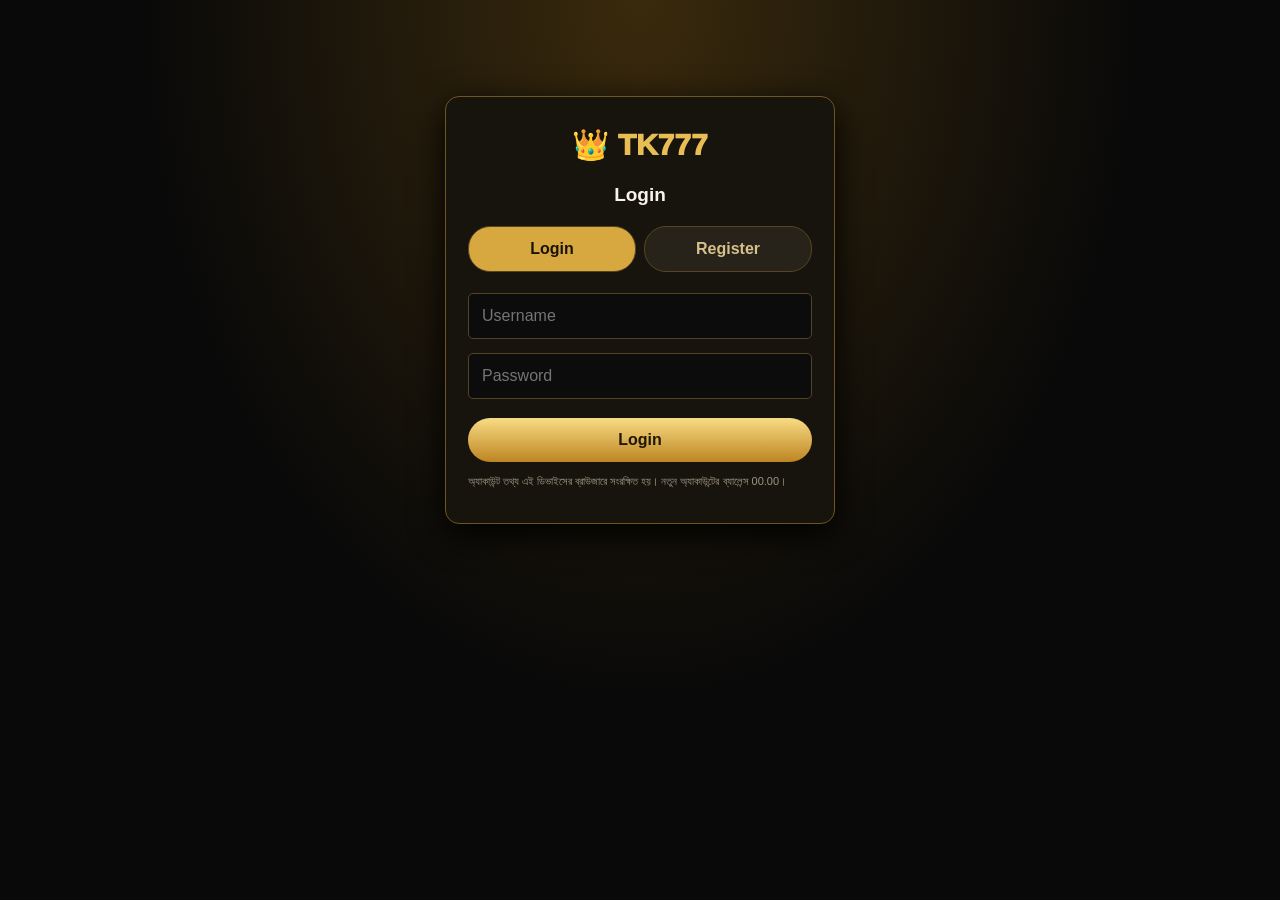
==== commit 95be92cf: "Add files via upload" ====
--- a/index.html
+++ b/index.html
@@ -61,14 +61,14 @@
 .modal-backdrop.open{display:flex}.modal-box{width:min(360px,100%);background:#17140e;border:1px solid #b88727;border-radius:12px;padding:20px;text-align:center;box-shadow:0 15px 45px #000}.modal-box p{color:#f4d98e;font-size:16px;line-height:1.6;margin:5px 0 18px}.modal-box button{min-width:110px;padding:10px 22px;border:0;border-radius:22px;background:linear-gradient(#f8dc83,#bd8522);font-weight:bold;color:#211707}
 @media(max-width:380px){.reward-row{grid-template-columns:88px 1fr 62px}.reward-art{font-size:10px}}
 </style></head><body>
-<div id="auth" class="auth"><div class="authbox"><div class="authlogo">👑 TK777</div><h2 id="authTitle">Login</h2><div class="switch"><button type="button" id="loginTab" class="active">Login</button><button type="button" id="regTab">Register</button></div><input id="username" placeholder="Username" autocomplete="username"><input id="password" type="password" placeholder="Password" autocomplete="current-password"><button type="button" class="goldbtn" id="authSubmit">Login</button><p id="authMsg" class="note"></p><p class="note">অ্যাকাউন্ট ও ভার্চুয়াল ব্যালেন্স নিরাপদ সার্ভারে সংরক্ষিত হয়। নতুন অ্যাকাউন্টের ব্যালেন্স 00.00।</p></div></div>
+<div id="auth" class="auth"><div class="authbox"><div class="authlogo">👑 TK777</div><h2 id="authTitle">Login</h2><div class="switch"><button type="button" id="loginTab" class="active">Login</button><button type="button" id="regTab">Register</button></div><input id="username" placeholder="Username" autocomplete="username"><input id="password" type="password" placeholder="Password" autocomplete="current-password"><button type="button" class="goldbtn" id="authSubmit">Login</button><p id="authMsg" class="note"></p><p class="note">অ্যাকাউন্ট তথ্য এই ডিভাইসের ব্রাউজারে সংরক্ষিত হয়। নতুন অ্যাকাউন্টের ব্যালেন্স 00.00।</p></div></div>
 <div id="site" class="app" style="display:none">
 <header class="top"><div class="brand" id="siteBrand">👑 TK777</div><div class="topright"><span id="headBalance">৳ 00.00</span><button class="roundbtn" title="Balance refresh" onclick="refreshBalance()" style="background:transparent;border:0;color:#e8bd54;padding:4px;font-size:18px">↻</button><button class="roundbtn" onclick="showPage('account')">☻</button></div></header>
 <main>
 <section id="home" class="page active">
 <div class="balancebar"><div>Wallet balance<br><b id="homeBalance">৳ 00.00</b></div><div class="actions"><button onclick="refreshBalance()" title="Balance refresh">↻</button><button onclick="showPage('deposit')">Deposit</button><button onclick="showPage('withdraw')">Withdraw</button></div></div>
 <div class="banner"><div class="bannertext"><small>WELCOME TO</small><strong id="bannerHeading">জ্যাকপট জিতুন</strong><span id="bannerSubtitle">TK777 • GAMES • ENTERTAINMENT</span></div></div>
-<div class="sectionhead"><b>🏆 Win List</b><a>More ›</a></div><div class="wins"><div class="win"><strong>TOP PLAYER</strong>Player</div><div class="win"><strong>WIN COINS</strong>00.00</div><div class="win"><strong>YOUR WIN</strong>00.00</div></div>
+<div class="sectionhead"><b>🏆 Win List</b><a>More ›</a></div><div class="wins"><div class="win"><strong>TOP PLAYER</strong>Demo User</div><div class="win"><strong>WIN COINS</strong>00.00</div><div class="win"><strong>YOUR WIN</strong>00.00</div></div>
 <div class="notice" id="homeNotice">🎁 Welcome to TK777 — এখানে সব ব্যালেন্স ভার্চুয়াল এবং শুরুতে 00.00।</div>
 <div class="sectionhead"><b>🎮 Game Categories</b><a>All Games ›</a></div>
 <div class="tiles">
@@ -169,20 +169,6 @@
 <nav class="bottom"><button class="active" data-page="home" onclick="showPage('home')"><span>⌂</span>Home</button><button data-page="bonus" onclick="showPage('bonus')"><span>🎁</span>Bonus</button><button onclick="location.href='aviator.html'"><span>✈</span>Games</button><button data-page="account" onclick="showPage('account')"><span>☻</span>My</button></nav>
 </div>
 <div id="bonusPopup" class="modal-backdrop" role="dialog" aria-modal="true" aria-labelledby="bonusPopupText" onclick="if(event.target===this)closeBonusPopup()"><div class="modal-box"><p id="bonusPopupText">বোনাস ক্লেইম করতে আগে ডিপজিট করুন</p><button type="button" onclick="closeBonusPopup()">কেটে দিন</button></div></div>
-<script>
-/* TK777 API bridge - account authentication and server balance display. */
-(()=>{
- const API='https://tk777-api.dhmatelecom.workers.dev';
- const tokenKey='tk777-api-user-token';
- const req=async(path,opts={})=>{const token=localStorage.getItem(tokenKey);const r=await fetch(API+path,{method:opts.method||'GET',headers:{'Content-Type':'application/json',...(token?{Authorization:'Bearer '+token}:{})},...(opts.body?{body:JSON.stringify(opts.body)}:{})});const d=await r.json().catch(()=>({}));if(!r.ok||d.success===false)throw new Error(d.message||'API error '+r.status);return d};
- window.TK777API={base:API,request:req,token:()=>localStorage.getItem(tokenKey),logout:async()=>{try{await req('/api/logout',{method:'POST'})}finally{localStorage.removeItem(tokenKey);localStorage.removeItem('tk777-current')}},refreshUser:async()=>{const d=await req('/api/user/me');return d.user}};
- if(location.pathname.endsWith('/admin.html')){
-  const gate=document.createElement('div');gate.id='tk777ApiAdminGate';gate.style='position:fixed;inset:0;background:#08080cf2;z-index:999999;display:flex;align-items:center;justify-content:center;padding:20px;font-family:Arial';
-  gate.innerHTML='<div style="background:#202027;color:white;padding:24px;border-radius:14px;width:min(360px,100%)"><h2>TK777 Admin Login</h2><input id="tk777-au" value="tk777admin" style="box-sizing:border-box;width:100%;padding:12px;margin:6px 0"><input id="tk777-ap" type="password" placeholder="Admin password" style="box-sizing:border-box;width:100%;padding:12px;margin:6px 0"><button id="tk777-al" style="padding:11px 18px">Login</button><p id="tk777-ae" style="color:#ff9999"></p></div>';
-  document.addEventListener('DOMContentLoaded',()=>{document.body.appendChild(gate);document.getElementById('tk777-al').onclick=async()=>{const b=document.getElementById('tk777-al'),e=document.getElementById('tk777-ae');b.disabled=true;try{const r=await fetch(API+'/api/admin/login',{method:'POST',headers:{'Content-Type':'application/json'},body:JSON.stringify({username:document.getElementById('tk777-au').value,password:document.getElementById('tk777-ap').value})});const d=await r.json();if(!r.ok||!d.success)throw Error(d.message||'Login failed');sessionStorage.setItem('tk777-admin-token',d.token);gate.remove();}catch(x){e.textContent=x.message;b.disabled=false}};});
- }
-})();
-</script>
 <script>
 let mode='login',current='';
 const $=id=>document.getElementById(id);
@@ -310,7 +296,7 @@
 function makeCode(prefix){return prefix+'-'+Math.random().toString(36).slice(2,7).toUpperCase()+'-'+Date.now().toString().slice(-6)}
 function createCoinRequest(){
  const amount=Number($('coinAmount').value);
- if(!Number.isInteger(amount)||amount<1||amount>100000){alert('১ থেকে ১০০,০০০ এর মধ্যে ভার্চুয়াল কয়েনের পরিমাণ দিন।');return;}
+ if(!Number.isInteger(amount)||amount<1||amount>100000){alert('১ থেকে ১০০,০০০ এর মধ্যে টাকার পরিমাণ দিন।');return;}
  let reqs=[];try{reqs=JSON.parse(localStorage.getItem('tk777-coin-requests')||'[]')}catch(e){}
  const code=makeCode('TKV');
  reqs.push({code,username:current,amount,method:selectedMethod,channel:selectedChannel,status:'pending',createdAt:new Date().toISOString(),kind:'virtual-credit'});
@@ -395,7 +381,7 @@
  if(Number(u.approvedDeposits||0)<1){$('bonusMessage').textContent='বোনাস ক্লেইম করতে আগে ডিপোজিট করুন।';return;}
  u.balance=Number(u.balance||0)+values[id];u.claimedBonuses[id]=true;
  localStorage.setItem('tk777-users',JSON.stringify(db));
- $('bonusMessage').textContent=values[id]+' ভার্চুয়াল কয়েন যোগ হয়েছে। এটি বাস্তব অর্থ নয়।';
+ $('bonusMessage').textContent=values[id]+' টাকা যোগ হয়েছে।।';
  $('bonusBalance').textContent='৳ '+Number(u.balance).toFixed(2);updateBonusButtons();render();
 }));
 function savePersonalInfo(){
@@ -428,108 +414,4 @@
   <div style="display:flex;justify-content:space-between;align-items:center;padding:10px;color:#e8bd54"><b id="customGameTitle">Game</b><button onclick="closeCustomGame()" style="padding:8px 12px">✕ Close</button></div>
   <iframe id="customGameFrame" title="Custom game" sandbox="allow-scripts allow-forms allow-pointer-lock" style="border:0;flex:1;width:100%;background:white"></iframe>
  </div></div>
-
-
-
-
-<script>
-/* TK777 cloud-first user bridge. Original page markup/styles are retained. */
-(()=>{
- const API=window.TK777API, $=id=>document.getElementById(id), KEY='tk777-api-user-token';
- const call=(p,o)=>API.request(p,o);
- let cloudUser=null, busy=false;
- function message(s){$('authMsg').textContent=s||''}
- function setToken(t){if(t)localStorage.setItem(KEY,t);else localStorage.removeItem(KEY)}
- function paint(u){cloudUser=u;current=u?.username||'';window.current=current;if(current)localStorage.setItem('tk777-current',current);else localStorage.removeItem('tk777-current');$('auth').style.display=u?'none':'block';$('site').style.display=u?'block':'none';if(!u)return;
-  const b=Number(u.balance||0).toFixed(2);['headBalance','homeBalance','profileBalance','bonusBalance','withdrawBalance','withdrawAvailable'].forEach(id=>{if($(id))$(id).textContent=(id==='withdrawAvailable'?b:'৳ '+b)});
-  ['profileUser','bonusUser'].forEach(id=>{if($(id))$(id).textContent=u.username});
- }
- async function refresh(){if(busy)return;try{const d=await call('/api/user/me');paint(d.user);return d.user}catch(e){if(/unauthorized/i.test(e.message)){setToken(null);localStorage.removeItem('tk777-current');paint(null)}else console.warn(e);return null}}
- // Replace the old LocalStorage-only auth click listener without changing its appearance.
- const old=$('authSubmit'), fresh=old.cloneNode(true);old.replaceWith(fresh);
- fresh.addEventListener('click',async()=>{
-  const username=$('username').value.trim(),password=$('password').value;
-  if(!/^[A-Za-z0-9_]{3,20}$/.test(username)){message('Username 3-20 অক্ষরের হতে হবে।');return}
-  if(password.length<6){message('Password কমপক্ষে ৬ অক্ষরের দিন।');return}
-  fresh.disabled=true;message('অপেক্ষা করুন…');
-  try{const d=await call(mode==='register'?'/api/register':'/api/login',{method:'POST',body:{username,password}});
-   if(mode==='register'){message('রেজিস্ট্রেশন সফল। এখন Login করুন।');setMode('login');$('username').value=username;$('password').value='';return}
-   setToken(d.token);await refresh();message('');
-  }catch(e){message(e.message)}finally{fresh.disabled=false}
- });
- window.refreshBalance=async()=>{const u=await refresh();const b=Number(u?.balance||0).toFixed(2);['headBalance','homeBalance','profileBalance'].forEach(id=>{if($(id))$(id).textContent='৳ '+b})};
- window.refreshBalances=window.refreshBalance;
- window.render=()=>{refresh()};
- window.logout=async()=>{try{await call('/api/logout',{method:'POST'})}catch(e){}setToken(null);localStorage.removeItem('tk777-current');paint(null)};
- window.createCoinRequest=async()=>{const amount=Number($('coinAmount').value);if(!Number.isInteger(amount)||amount<1||amount>100000){alert('১ থেকে ১০০,০০০ ভার্চুয়াল কয়েন দিন।');return}
-  try{const d=await call('/api/user/request',{method:'POST',body:{type:'deposit',amount}});const box=$('requestResult');box.style.display='block';box.textContent='Virtual deposit request তৈরি হয়েছে। Request ID: '+d.id+' · '+amount+' coins · Pending';$('coinAmount').value='';}catch(e){alert(e.message)} };
- window.submitVirtualWithdrawal=async()=>{const amount=Number($('withdrawAmount').value),pin=$('withdrawPin').value;if(!Number.isInteger(amount)||amount<1){alert('সঠিক ভার্চুয়াল কয়েনের পরিমাণ দিন।');return}if(!/^\d{4,8}$/.test(pin)){alert('৪-৮ সংখ্যার Transaction PIN দিন।');return}
-  try{const d=await call('/api/user/request',{method:'POST',body:{type:'withdraw',amount}});$('withdrawResult').style.display='block';$('withdrawResult').textContent='Virtual withdrawal request তৈরি হয়েছে: #'+d.id+' · '+amount+' coins · Pending';$('withdrawAmount').value='';$('withdrawPin').value='';await refresh()}catch(e){alert(e.message)} };
- window.renderHistory=async(type)=>{const target=$(type==='deposit'?'depositHistoryList':'withdrawHistoryList');if(!target)return;target.replaceChildren();try{const d=await call('/api/user/transactions');const rows=(d.transactions||[]).filter(x=>x.type===type);if(!rows.length){target.textContent='এখনো কোনো রিকোয়েস্ট নেই।';return}rows.forEach(x=>{const c=document.createElement('div');c.className='history-item';c.textContent=type.toUpperCase()+' · '+Number(x.amount).toLocaleString()+' Virtual Coins · '+x.status+' · '+(x.created_at||'');target.append(c)})}catch(e){target.textContent=e.message}};
- window.renderBetHistoryPage=async()=>{const list=$('betHistoryList'),summary=$('betHistorySummary');if(!list)return;list.replaceChildren();try{const d=await call('/api/game/bets'),rows=d.bets||[];summary.textContent='সার্ভার থেকে পাওয়া মোট বেট: '+rows.length;if(!rows.length){list.textContent='এখনো কোনো বেট হিস্টরি নেই।';return}rows.forEach(x=>{const c=document.createElement('div');c.className='history-item';c.textContent='Round '+x.round+' · '+x.state+' · '+Number(x.stake).toFixed(2)+' coins · '+(x.cashout_multiplier?Number(x.cashout_multiplier).toFixed(2)+'x':'')+' · Payout '+Number(x.payout||0).toFixed(2);list.append(c)})}catch(e){list.textContent=e.message}};
- // Disable old local-only balance-changing bonus code; the server remains authoritative.
- window.claimBonus=()=>alert('Bonus claim এখন সার্ভার-সাইডে সংযুক্ত হয়নি। অ্যাডমিন অনুমোদিত কয়েন ছাড়া ব্যালেন্স বদলাবে না।');
- window.saveVirtualWallet=()=>{const label=$('walletAlias').value.trim();if(label.length<2||label.length>40){alert('২-৪০ অক্ষরের display name দিন।');return}localStorage.setItem('tk777-wallet-label-'+(cloudUser?.username||''),JSON.stringify({group:walletGroup,label}));$('walletMessage').style.display='block';$('walletMessage').textContent='এই ডিভাইসে Virtual Wallet label সংরক্ষিত হয়েছে; কোনো বাস্তব ওয়ালেট যুক্ত হয়নি।'};
- window.loadWalletLabel=()=>{try{const w=JSON.parse(localStorage.getItem('tk777-wallet-label-'+(cloudUser?.username||''))||'null');if(w){walletGroup=w.group;$('walletAlias').value=w.label;$('walletTypeLabel').textContent=w.group}}catch(e){}};
- window.savePersonalInfo=()=>{alert('Display name পরিবর্তন API-তে এখনো যুক্ত হয়নি।')};
- window.changeLoginPassword=()=>alert('Password পরিবর্তনের সার্ভার API এখনো যুক্ত হয়নি।');
- window.setTransactionPin=()=>alert('Transaction PIN সার্ভারে সংরক্ষণের ব্যবস্থা এখনো যুক্ত হয়নি।');
- window.saveSecurityQuestion=()=>alert('Security question সার্ভারে সংরক্ষণের ব্যবস্থা এখনো যুক্ত হয়নি।');
- window.loadSecurityFields=()=>{const local=localStorage.getItem('tk777-display-'+(cloudUser?.username||''))||'';if($('displayName'))$('displayName').value=local;if($('securityLevel'))$('securityLevel').textContent='Cloud login'};
- const originalShowPage=window.showPage;window.showPage=(id)=>{originalShowPage(id);refresh().then(u=>{if(u&&id==='bonus'){$('bonusUser').textContent=u.username;$('bonusBalance').textContent='৳ '+Number(u.balance||0).toFixed(2)}})};
- // Always trust the server balance; refresh on tab focus and periodically.
- refresh();setInterval(refresh,5000);window.addEventListener('focus',refresh);
-})();
-</script>
-
-<script>
-/* TK777 cloud-first user bridge. Original page markup/styles are retained. */
-(()=>{
- const API=window.TK777API, $=id=>document.getElementById(id), KEY='tk777-api-user-token';
- const call=(p,o)=>API.request(p,o);
- let cloudUser=null, busy=false;
- function message(s){$('authMsg').textContent=s||''}
- function setToken(t){if(t)localStorage.setItem(KEY,t);else localStorage.removeItem(KEY)}
- function paint(u){cloudUser=u;current=u?.username||'';window.current=current;if(current)localStorage.setItem('tk777-current',current);else localStorage.removeItem('tk777-current');$('auth').style.display=u?'none':'block';$('site').style.display=u?'block':'none';if(!u)return;
-  const b=Number(u.balance||0).toFixed(2);['headBalance','homeBalance','profileBalance','bonusBalance','withdrawBalance','withdrawAvailable'].forEach(id=>{if($(id))$(id).textContent=(id==='withdrawAvailable'?b:'৳ '+b)});
-  ['profileUser','bonusUser'].forEach(id=>{if($(id))$(id).textContent=u.username});
- }
- async function refresh(){if(busy)return;try{const d=await call('/api/user/me');paint(d.user);return d.user}catch(e){if(/unauthorized/i.test(e.message)){setToken(null);localStorage.removeItem('tk777-current');paint(null)}else console.warn(e);return null}}
- // Replace the old LocalStorage-only auth click listener without changing its appearance.
- const old=$('authSubmit'), fresh=old.cloneNode(true);old.replaceWith(fresh);
- fresh.addEventListener('click',async()=>{
-  const username=$('username').value.trim(),password=$('password').value;
-  if(!/^[A-Za-z0-9_]{3,20}$/.test(username)){message('Username 3-20 অক্ষরের হতে হবে।');return}
-  if(password.length<6){message('Password কমপক্ষে ৬ অক্ষরের দিন।');return}
-  fresh.disabled=true;message('অপেক্ষা করুন…');
-  try{const d=await call(mode==='register'?'/api/register':'/api/login',{method:'POST',body:{username,password}});
-   if(mode==='register'){setMode('login');message('রেজিস্ট্রেশন সফল। এখন Login করুন।');$('username').value=username;$('password').value='';return}
-   setToken(d.token);await refresh();message('');
-  }catch(e){message(e.message)}finally{fresh.disabled=false}
- });
- window.refreshBalance=async()=>{const u=await refresh();const b=Number(u?.balance||0).toFixed(2);['headBalance','homeBalance','profileBalance'].forEach(id=>{if($(id))$(id).textContent='৳ '+b})};
- window.refreshBalances=window.refreshBalance;
- window.render=()=>{refresh()};
- window.logout=async()=>{try{await call('/api/logout',{method:'POST'})}catch(e){}setToken(null);localStorage.removeItem('tk777-current');paint(null)};
- window.createCoinRequest=async()=>{const amount=Number($('coinAmount').value);if(!Number.isInteger(amount)||amount<1||amount>100000){alert('১ থেকে ১০০,০০০ ভার্চুয়াল কয়েন দিন।');return}
-  try{const d=await call('/api/user/request',{method:'POST',body:{type:'deposit',amount}});const box=$('requestResult');box.style.display='block';box.textContent='Virtual deposit request তৈরি হয়েছে। Request ID: '+d.id+' · '+amount+' coins · Pending';$('coinAmount').value='';}catch(e){alert(e.message)} };
- window.submitVirtualWithdrawal=async()=>{const amount=Number($('withdrawAmount').value),pin=$('withdrawPin').value;if(!Number.isInteger(amount)||amount<1){alert('সঠিক ভার্চুয়াল কয়েনের পরিমাণ দিন।');return}if(!/^\d{4,8}$/.test(pin)){alert('৪-৮ সংখ্যার Transaction PIN দিন।');return}
-  try{const d=await call('/api/user/request',{method:'POST',body:{type:'withdraw',amount}});$('withdrawResult').style.display='block';$('withdrawResult').textContent='Virtual withdrawal request তৈরি হয়েছে: #'+d.id+' · '+amount+' coins · Pending';$('withdrawAmount').value='';$('withdrawPin').value='';await refresh()}catch(e){alert(e.message)} };
- window.renderHistory=async(type)=>{const target=$(type==='deposit'?'depositHistoryList':'withdrawHistoryList');if(!target)return;target.replaceChildren();try{const d=await call('/api/user/transactions');const rows=(d.transactions||[]).filter(x=>x.type===type);if(!rows.length){target.textContent='এখনো কোনো রিকোয়েস্ট নেই।';return}rows.forEach(x=>{const c=document.createElement('div');c.className='history-item';c.textContent=type.toUpperCase()+' · '+Number(x.amount).toLocaleString()+' Virtual Coins · '+x.status+' · '+(x.created_at||'');target.append(c)})}catch(e){target.textContent=e.message}};
- window.renderBetHistoryPage=async()=>{const list=$('betHistoryList'),summary=$('betHistorySummary');if(!list)return;list.replaceChildren();try{const d=await call('/api/game/bets'),rows=d.bets||[];summary.textContent='সার্ভার থেকে পাওয়া মোট বেট: '+rows.length;if(!rows.length){list.textContent='এখনো কোনো বেট হিস্টরি নেই।';return}rows.forEach(x=>{const c=document.createElement('div');c.className='history-item';c.textContent='Round '+x.round+' · '+x.state+' · '+Number(x.stake).toFixed(2)+' coins · '+(x.cashout_multiplier?Number(x.cashout_multiplier).toFixed(2)+'x':'')+' · Payout '+Number(x.payout||0).toFixed(2);list.append(c)})}catch(e){list.textContent=e.message}};
- // Disable old local-only balance-changing bonus code; the server remains authoritative.
- window.claimBonus=()=>alert('Bonus claim এখন সার্ভার-সাইডে সংযুক্ত হয়নি। অ্যাডমিন অনুমোদিত কয়েন ছাড়া ব্যালেন্স বদলাবে না।');
- window.saveVirtualWallet=()=>{const label=$('walletAlias').value.trim();if(label.length<2||label.length>40){alert('২-৪০ অক্ষরের display name দিন।');return}localStorage.setItem('tk777-wallet-label-'+(cloudUser?.username||''),JSON.stringify({group:walletGroup,label}));$('walletMessage').style.display='block';$('walletMessage').textContent='এই ডিভাইসে Virtual Wallet label সংরক্ষিত হয়েছে; কোনো বাস্তব ওয়ালেট যুক্ত হয়নি।'};
- window.loadWalletLabel=()=>{try{const w=JSON.parse(localStorage.getItem('tk777-wallet-label-'+(cloudUser?.username||''))||'null');if(w){walletGroup=w.group;$('walletAlias').value=w.label;$('walletTypeLabel').textContent=w.group}}catch(e){}};
- window.savePersonalInfo=()=>{alert('Display name পরিবর্তন API-তে এখনো যুক্ত হয়নি।')};
- window.changeLoginPassword=()=>alert('Password পরিবর্তনের সার্ভার API এখনো যুক্ত হয়নি।');
- window.setTransactionPin=()=>alert('Transaction PIN সার্ভারে সংরক্ষণের ব্যবস্থা এখনো যুক্ত হয়নি।');
- window.saveSecurityQuestion=()=>alert('Security question সার্ভারে সংরক্ষণের ব্যবস্থা এখনো যুক্ত হয়নি।');
- window.loadSecurityFields=()=>{const local=localStorage.getItem('tk777-display-'+(cloudUser?.username||''))||'';if($('displayName'))$('displayName').value=local;if($('securityLevel'))$('securityLevel').textContent='Cloud login'};
- const originalShowPage=window.showPage;window.showPage=(id)=>{originalShowPage(id);refresh().then(u=>{if(u&&id==='bonus'){$('bonusUser').textContent=u.username;$('bonusBalance').textContent='৳ '+Number(u.balance||0).toFixed(2)}})};
- // Always trust the server balance; refresh on tab focus and periodically.
- refresh();setInterval(refresh,5000);window.addEventListener('focus',refresh);
-})();
-</script>
-
-</body></html>+</body></html>
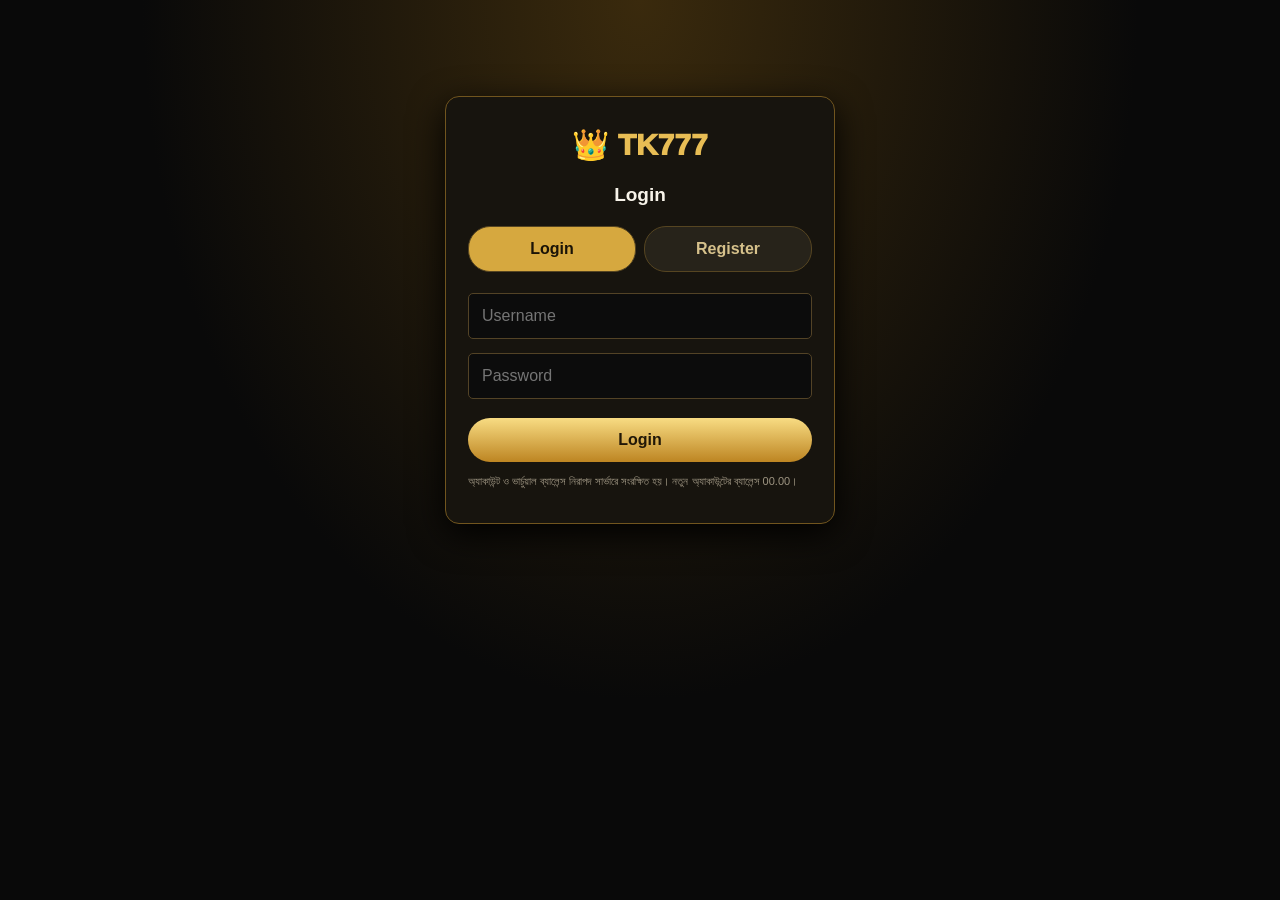
==== commit f8649153: "Add files via upload" ====
--- a/index.html
+++ b/index.html
@@ -61,14 +61,14 @@
 .modal-backdrop.open{display:flex}.modal-box{width:min(360px,100%);background:#17140e;border:1px solid #b88727;border-radius:12px;padding:20px;text-align:center;box-shadow:0 15px 45px #000}.modal-box p{color:#f4d98e;font-size:16px;line-height:1.6;margin:5px 0 18px}.modal-box button{min-width:110px;padding:10px 22px;border:0;border-radius:22px;background:linear-gradient(#f8dc83,#bd8522);font-weight:bold;color:#211707}
 @media(max-width:380px){.reward-row{grid-template-columns:88px 1fr 62px}.reward-art{font-size:10px}}
 </style></head><body>
-<div id="auth" class="auth"><div class="authbox"><div class="authlogo">👑 TK777</div><h2 id="authTitle">Login</h2><div class="switch"><button type="button" id="loginTab" class="active">Login</button><button type="button" id="regTab">Register</button></div><input id="username" placeholder="Username" autocomplete="username"><input id="password" type="password" placeholder="Password" autocomplete="current-password"><button type="button" class="goldbtn" id="authSubmit">Login</button><p id="authMsg" class="note"></p><p class="note">অ্যাকাউন্ট তথ্য এই ডিভাইসের ব্রাউজারে সংরক্ষিত হয়। নতুন অ্যাকাউন্টের ব্যালেন্স 00.00।</p></div></div>
+<div id="auth" class="auth"><div class="authbox"><div class="authlogo">👑 TK777</div><h2 id="authTitle">Login</h2><div class="switch"><button type="button" id="loginTab" class="active">Login</button><button type="button" id="regTab">Register</button></div><input id="username" placeholder="Username" autocomplete="username"><input id="password" type="password" placeholder="Password" autocomplete="current-password"><button type="button" class="goldbtn" id="authSubmit">Login</button><p id="authMsg" class="note"></p><p class="note">অ্যাকাউন্ট ও ভার্চুয়াল ব্যালেন্স নিরাপদ সার্ভারে সংরক্ষিত হয়। নতুন অ্যাকাউন্টের ব্যালেন্স 00.00।</p></div></div>
 <div id="site" class="app" style="display:none">
 <header class="top"><div class="brand" id="siteBrand">👑 TK777</div><div class="topright"><span id="headBalance">৳ 00.00</span><button class="roundbtn" title="Balance refresh" onclick="refreshBalance()" style="background:transparent;border:0;color:#e8bd54;padding:4px;font-size:18px">↻</button><button class="roundbtn" onclick="showPage('account')">☻</button></div></header>
 <main>
 <section id="home" class="page active">
 <div class="balancebar"><div>Wallet balance<br><b id="homeBalance">৳ 00.00</b></div><div class="actions"><button onclick="refreshBalance()" title="Balance refresh">↻</button><button onclick="showPage('deposit')">Deposit</button><button onclick="showPage('withdraw')">Withdraw</button></div></div>
 <div class="banner"><div class="bannertext"><small>WELCOME TO</small><strong id="bannerHeading">জ্যাকপট জিতুন</strong><span id="bannerSubtitle">TK777 • GAMES • ENTERTAINMENT</span></div></div>
-<div class="sectionhead"><b>🏆 Win List</b><a>More ›</a></div><div class="wins"><div class="win"><strong>TOP PLAYER</strong>Demo User</div><div class="win"><strong>WIN COINS</strong>00.00</div><div class="win"><strong>YOUR WIN</strong>00.00</div></div>
+<div class="sectionhead"><b>🏆 Win List</b><a>More ›</a></div><div class="wins"><div class="win"><strong>TOP PLAYER</strong>Player</div><div class="win"><strong>WIN COINS</strong>00.00</div><div class="win"><strong>YOUR WIN</strong>00.00</div></div>
 <div class="notice" id="homeNotice">🎁 Welcome to TK777 — এখানে সব ব্যালেন্স ভার্চুয়াল এবং শুরুতে 00.00।</div>
 <div class="sectionhead"><b>🎮 Game Categories</b><a>All Games ›</a></div>
 <div class="tiles">
@@ -170,6 +170,20 @@
 </div>
 <div id="bonusPopup" class="modal-backdrop" role="dialog" aria-modal="true" aria-labelledby="bonusPopupText" onclick="if(event.target===this)closeBonusPopup()"><div class="modal-box"><p id="bonusPopupText">বোনাস ক্লেইম করতে আগে ডিপজিট করুন</p><button type="button" onclick="closeBonusPopup()">কেটে দিন</button></div></div>
 <script>
+/* TK777 API bridge - account authentication and server balance display. */
+(()=>{
+ const API='https://tk777-api.dhmatelecom.workers.dev';
+ const tokenKey='tk777-api-user-token';
+ const req=async(path,opts={})=>{const token=localStorage.getItem(tokenKey);const r=await fetch(API+path,{method:opts.method||'GET',headers:{'Content-Type':'application/json',...(token?{Authorization:'Bearer '+token}:{})},...(opts.body?{body:JSON.stringify(opts.body)}:{})});const d=await r.json().catch(()=>({}));if(!r.ok||d.success===false)throw new Error(d.message||'API error '+r.status);return d};
+ window.TK777API={base:API,request:req,token:()=>localStorage.getItem(tokenKey),logout:async()=>{try{await req('/api/logout',{method:'POST'})}finally{localStorage.removeItem(tokenKey);localStorage.removeItem('tk777-current')}},refreshUser:async()=>{const d=await req('/api/user/me');return d.user}};
+ if(location.pathname.endsWith('/admin.html')){
+  const gate=document.createElement('div');gate.id='tk777ApiAdminGate';gate.style='position:fixed;inset:0;background:#08080cf2;z-index:999999;display:flex;align-items:center;justify-content:center;padding:20px;font-family:Arial';
+  gate.innerHTML='<div style="background:#202027;color:white;padding:24px;border-radius:14px;width:min(360px,100%)"><h2>TK777 Admin Login</h2><input id="tk777-au" value="tk777admin" style="box-sizing:border-box;width:100%;padding:12px;margin:6px 0"><input id="tk777-ap" type="password" placeholder="Admin password" style="box-sizing:border-box;width:100%;padding:12px;margin:6px 0"><button id="tk777-al" style="padding:11px 18px">Login</button><p id="tk777-ae" style="color:#ff9999"></p></div>';
+  document.addEventListener('DOMContentLoaded',()=>{document.body.appendChild(gate);document.getElementById('tk777-al').onclick=async()=>{const b=document.getElementById('tk777-al'),e=document.getElementById('tk777-ae');b.disabled=true;try{const r=await fetch(API+'/api/admin/login',{method:'POST',headers:{'Content-Type':'application/json'},body:JSON.stringify({username:document.getElementById('tk777-au').value,password:document.getElementById('tk777-ap').value})});const d=await r.json();if(!r.ok||!d.success)throw Error(d.message||'Login failed');sessionStorage.setItem('tk777-admin-token',d.token);gate.remove();}catch(x){e.textContent=x.message;b.disabled=false}};});
+ }
+})();
+</script>
+<script>
 let mode='login',current='';
 const $=id=>document.getElementById(id);
 function users(){try{return JSON.parse(localStorage.getItem('tk777-users')||'{}')}catch(e){return {}}}
@@ -296,7 +310,7 @@
 function makeCode(prefix){return prefix+'-'+Math.random().toString(36).slice(2,7).toUpperCase()+'-'+Date.now().toString().slice(-6)}
 function createCoinRequest(){
  const amount=Number($('coinAmount').value);
- if(!Number.isInteger(amount)||amount<1||amount>100000){alert('১ থেকে ১০০,০০০ এর মধ্যে টাকার পরিমাণ দিন।');return;}
+ if(!Number.isInteger(amount)||amount<1||amount>100000){alert('১ থেকে ১০০,০০০ এর মধ্যে ভার্চুয়াল কয়েনের পরিমাণ দিন।');return;}
  let reqs=[];try{reqs=JSON.parse(localStorage.getItem('tk777-coin-requests')||'[]')}catch(e){}
  const code=makeCode('TKV');
  reqs.push({code,username:current,amount,method:selectedMethod,channel:selectedChannel,status:'pending',createdAt:new Date().toISOString(),kind:'virtual-credit'});
@@ -381,7 +395,7 @@
  if(Number(u.approvedDeposits||0)<1){$('bonusMessage').textContent='বোনাস ক্লেইম করতে আগে ডিপোজিট করুন।';return;}
  u.balance=Number(u.balance||0)+values[id];u.claimedBonuses[id]=true;
  localStorage.setItem('tk777-users',JSON.stringify(db));
- $('bonusMessage').textContent=values[id]+' টাকা যোগ হয়েছে।।';
+ $('bonusMessage').textContent=values[id]+' ভার্চুয়াল কয়েন যোগ হয়েছে। এটি বাস্তব অর্থ নয়।';
  $('bonusBalance').textContent='৳ '+Number(u.balance).toFixed(2);updateBonusButtons();render();
 }));
 function savePersonalInfo(){
@@ -414,4 +428,108 @@
   <div style="display:flex;justify-content:space-between;align-items:center;padding:10px;color:#e8bd54"><b id="customGameTitle">Game</b><button onclick="closeCustomGame()" style="padding:8px 12px">✕ Close</button></div>
   <iframe id="customGameFrame" title="Custom game" sandbox="allow-scripts allow-forms allow-pointer-lock" style="border:0;flex:1;width:100%;background:white"></iframe>
  </div></div>
-</body></html>
+
+
+
+
+<script>
+/* TK777 cloud-first user bridge. Original page markup/styles are retained. */
+(()=>{
+ const API=window.TK777API, $=id=>document.getElementById(id), KEY='tk777-api-user-token';
+ const call=(p,o)=>API.request(p,o);
+ let cloudUser=null, busy=false;
+ function message(s){$('authMsg').textContent=s||''}
+ function setToken(t){if(t)localStorage.setItem(KEY,t);else localStorage.removeItem(KEY)}
+ function paint(u){cloudUser=u;current=u?.username||'';window.current=current;if(current)localStorage.setItem('tk777-current',current);else localStorage.removeItem('tk777-current');$('auth').style.display=u?'none':'block';$('site').style.display=u?'block':'none';if(!u)return;
+  const b=Number(u.balance||0).toFixed(2);['headBalance','homeBalance','profileBalance','bonusBalance','withdrawBalance','withdrawAvailable'].forEach(id=>{if($(id))$(id).textContent=(id==='withdrawAvailable'?b:'৳ '+b)});
+  ['profileUser','bonusUser'].forEach(id=>{if($(id))$(id).textContent=u.username});
+ }
+ async function refresh(){if(busy)return;try{const d=await call('/api/user/me');paint(d.user);return d.user}catch(e){if(/unauthorized/i.test(e.message)){setToken(null);localStorage.removeItem('tk777-current');paint(null)}else console.warn(e);return null}}
+ // Replace the old LocalStorage-only auth click listener without changing its appearance.
+ const old=$('authSubmit'), fresh=old.cloneNode(true);old.replaceWith(fresh);
+ fresh.addEventListener('click',async()=>{
+  const username=$('username').value.trim(),password=$('password').value;
+  if(!/^[A-Za-z0-9_]{3,20}$/.test(username)){message('Username 3-20 অক্ষরের হতে হবে।');return}
+  if(password.length<6){message('Password কমপক্ষে ৬ অক্ষরের দিন।');return}
+  fresh.disabled=true;message('অপেক্ষা করুন…');
+  try{const d=await call(mode==='register'?'/api/register':'/api/login',{method:'POST',body:{username,password}});
+   if(mode==='register'){message('রেজিস্ট্রেশন সফল। এখন Login করুন।');setMode('login');$('username').value=username;$('password').value='';return}
+   setToken(d.token);await refresh();message('');
+  }catch(e){message(e.message)}finally{fresh.disabled=false}
+ });
+ window.refreshBalance=async()=>{const u=await refresh();const b=Number(u?.balance||0).toFixed(2);['headBalance','homeBalance','profileBalance'].forEach(id=>{if($(id))$(id).textContent='৳ '+b})};
+ window.refreshBalances=window.refreshBalance;
+ window.render=()=>{refresh()};
+ window.logout=async()=>{try{await call('/api/logout',{method:'POST'})}catch(e){}setToken(null);localStorage.removeItem('tk777-current');paint(null)};
+ window.createCoinRequest=async()=>{const amount=Number($('coinAmount').value);if(!Number.isInteger(amount)||amount<1||amount>100000){alert('১ থেকে ১০০,০০০ ভার্চুয়াল কয়েন দিন।');return}
+  try{const d=await call('/api/user/request',{method:'POST',body:{type:'deposit',amount}});const box=$('requestResult');box.style.display='block';box.textContent='Virtual deposit request তৈরি হয়েছে। Request ID: '+d.id+' · '+amount+' coins · Pending';$('coinAmount').value='';}catch(e){alert(e.message)} };
+ window.submitVirtualWithdrawal=async()=>{const amount=Number($('withdrawAmount').value),pin=$('withdrawPin').value;if(!Number.isInteger(amount)||amount<1){alert('সঠিক ভার্চুয়াল কয়েনের পরিমাণ দিন।');return}if(!/^\d{4,8}$/.test(pin)){alert('৪-৮ সংখ্যার Transaction PIN দিন।');return}
+  try{const d=await call('/api/user/request',{method:'POST',body:{type:'withdraw',amount}});$('withdrawResult').style.display='block';$('withdrawResult').textContent='Virtual withdrawal request তৈরি হয়েছে: #'+d.id+' · '+amount+' coins · Pending';$('withdrawAmount').value='';$('withdrawPin').value='';await refresh()}catch(e){alert(e.message)} };
+ window.renderHistory=async(type)=>{const target=$(type==='deposit'?'depositHistoryList':'withdrawHistoryList');if(!target)return;target.replaceChildren();try{const d=await call('/api/user/transactions');const rows=(d.transactions||[]).filter(x=>x.type===type);if(!rows.length){target.textContent='এখনো কোনো রিকোয়েস্ট নেই।';return}rows.forEach(x=>{const c=document.createElement('div');c.className='history-item';c.textContent=type.toUpperCase()+' · '+Number(x.amount).toLocaleString()+' Virtual Coins · '+x.status+' · '+(x.created_at||'');target.append(c)})}catch(e){target.textContent=e.message}};
+ window.renderBetHistoryPage=async()=>{const list=$('betHistoryList'),summary=$('betHistorySummary');if(!list)return;list.replaceChildren();try{const d=await call('/api/game/bets'),rows=d.bets||[];summary.textContent='সার্ভার থেকে পাওয়া মোট বেট: '+rows.length;if(!rows.length){list.textContent='এখনো কোনো বেট হিস্টরি নেই।';return}rows.forEach(x=>{const c=document.createElement('div');c.className='history-item';c.textContent='Round '+x.round+' · '+x.state+' · '+Number(x.stake).toFixed(2)+' coins · '+(x.cashout_multiplier?Number(x.cashout_multiplier).toFixed(2)+'x':'')+' · Payout '+Number(x.payout||0).toFixed(2);list.append(c)})}catch(e){list.textContent=e.message}};
+ // Disable old local-only balance-changing bonus code; the server remains authoritative.
+ window.claimBonus=()=>alert('Bonus claim এখন সার্ভার-সাইডে সংযুক্ত হয়নি। অ্যাডমিন অনুমোদিত কয়েন ছাড়া ব্যালেন্স বদলাবে না।');
+ window.saveVirtualWallet=()=>{const label=$('walletAlias').value.trim();if(label.length<2||label.length>40){alert('২-৪০ অক্ষরের display name দিন।');return}localStorage.setItem('tk777-wallet-label-'+(cloudUser?.username||''),JSON.stringify({group:walletGroup,label}));$('walletMessage').style.display='block';$('walletMessage').textContent='এই ডিভাইসে Virtual Wallet label সংরক্ষিত হয়েছে; কোনো বাস্তব ওয়ালেট যুক্ত হয়নি।'};
+ window.loadWalletLabel=()=>{try{const w=JSON.parse(localStorage.getItem('tk777-wallet-label-'+(cloudUser?.username||''))||'null');if(w){walletGroup=w.group;$('walletAlias').value=w.label;$('walletTypeLabel').textContent=w.group}}catch(e){}};
+ window.savePersonalInfo=()=>{alert('Display name পরিবর্তন API-তে এখনো যুক্ত হয়নি।')};
+ window.changeLoginPassword=()=>alert('Password পরিবর্তনের সার্ভার API এখনো যুক্ত হয়নি।');
+ window.setTransactionPin=()=>alert('Transaction PIN সার্ভারে সংরক্ষণের ব্যবস্থা এখনো যুক্ত হয়নি।');
+ window.saveSecurityQuestion=()=>alert('Security question সার্ভারে সংরক্ষণের ব্যবস্থা এখনো যুক্ত হয়নি।');
+ window.loadSecurityFields=()=>{const local=localStorage.getItem('tk777-display-'+(cloudUser?.username||''))||'';if($('displayName'))$('displayName').value=local;if($('securityLevel'))$('securityLevel').textContent='Cloud login'};
+ const originalShowPage=window.showPage;window.showPage=(id)=>{originalShowPage(id);refresh().then(u=>{if(u&&id==='bonus'){$('bonusUser').textContent=u.username;$('bonusBalance').textContent='৳ '+Number(u.balance||0).toFixed(2)}})};
+ // Always trust the server balance; refresh on tab focus and periodically.
+ refresh();setInterval(refresh,5000);window.addEventListener('focus',refresh);
+})();
+</script>
+
+<script>
+/* TK777 cloud-first user bridge. Original page markup/styles are retained. */
+(()=>{
+ const API=window.TK777API, $=id=>document.getElementById(id), KEY='tk777-api-user-token';
+ const call=(p,o)=>API.request(p,o);
+ let cloudUser=null, busy=false;
+ function message(s){$('authMsg').textContent=s||''}
+ function setToken(t){if(t)localStorage.setItem(KEY,t);else localStorage.removeItem(KEY)}
+ function paint(u){cloudUser=u;current=u?.username||'';window.current=current;if(current)localStorage.setItem('tk777-current',current);else localStorage.removeItem('tk777-current');$('auth').style.display=u?'none':'block';$('site').style.display=u?'block':'none';if(!u)return;
+  const b=Number(u.balance||0).toFixed(2);['headBalance','homeBalance','profileBalance','bonusBalance','withdrawBalance','withdrawAvailable'].forEach(id=>{if($(id))$(id).textContent=(id==='withdrawAvailable'?b:'৳ '+b)});
+  ['profileUser','bonusUser'].forEach(id=>{if($(id))$(id).textContent=u.username});
+ }
+ async function refresh(){if(busy)return;try{const d=await call('/api/user/me');paint(d.user);return d.user}catch(e){if(/unauthorized/i.test(e.message)){setToken(null);localStorage.removeItem('tk777-current');paint(null)}else console.warn(e);return null}}
+ // Replace the old LocalStorage-only auth click listener without changing its appearance.
+ const old=$('authSubmit'), fresh=old.cloneNode(true);old.replaceWith(fresh);
+ fresh.addEventListener('click',async()=>{
+  const username=$('username').value.trim(),password=$('password').value;
+  if(!/^[A-Za-z0-9_]{3,20}$/.test(username)){message('Username 3-20 অক্ষরের হতে হবে।');return}
+  if(password.length<6){message('Password কমপক্ষে ৬ অক্ষরের দিন।');return}
+  fresh.disabled=true;message('অপেক্ষা করুন…');
+  try{const d=await call(mode==='register'?'/api/register':'/api/login',{method:'POST',body:{username,password}});
+   if(mode==='register'){setMode('login');message('রেজিস্ট্রেশন সফল। এখন Login করুন।');$('username').value=username;$('password').value='';return}
+   setToken(d.token);await refresh();message('');
+  }catch(e){message(e.message)}finally{fresh.disabled=false}
+ });
+ window.refreshBalance=async()=>{const u=await refresh();const b=Number(u?.balance||0).toFixed(2);['headBalance','homeBalance','profileBalance'].forEach(id=>{if($(id))$(id).textContent='৳ '+b})};
+ window.refreshBalances=window.refreshBalance;
+ window.render=()=>{refresh()};
+ window.logout=async()=>{try{await call('/api/logout',{method:'POST'})}catch(e){}setToken(null);localStorage.removeItem('tk777-current');paint(null)};
+ window.createCoinRequest=async()=>{const amount=Number($('coinAmount').value);if(!Number.isInteger(amount)||amount<1||amount>100000){alert('১ থেকে ১০০,০০০ ভার্চুয়াল কয়েন দিন।');return}
+  try{const d=await call('/api/user/request',{method:'POST',body:{type:'deposit',amount}});const box=$('requestResult');box.style.display='block';box.textContent='Virtual deposit request তৈরি হয়েছে। Request ID: '+d.id+' · '+amount+' coins · Pending';$('coinAmount').value='';}catch(e){alert(e.message)} };
+ window.submitVirtualWithdrawal=async()=>{const amount=Number($('withdrawAmount').value),pin=$('withdrawPin').value;if(!Number.isInteger(amount)||amount<1){alert('সঠিক ভার্চুয়াল কয়েনের পরিমাণ দিন।');return}if(!/^\d{4,8}$/.test(pin)){alert('৪-৮ সংখ্যার Transaction PIN দিন।');return}
+  try{const d=await call('/api/user/request',{method:'POST',body:{type:'withdraw',amount}});$('withdrawResult').style.display='block';$('withdrawResult').textContent='Virtual withdrawal request তৈরি হয়েছে: #'+d.id+' · '+amount+' coins · Pending';$('withdrawAmount').value='';$('withdrawPin').value='';await refresh()}catch(e){alert(e.message)} };
+ window.renderHistory=async(type)=>{const target=$(type==='deposit'?'depositHistoryList':'withdrawHistoryList');if(!target)return;target.replaceChildren();try{const d=await call('/api/user/transactions');const rows=(d.transactions||[]).filter(x=>x.type===type);if(!rows.length){target.textContent='এখনো কোনো রিকোয়েস্ট নেই।';return}rows.forEach(x=>{const c=document.createElement('div');c.className='history-item';c.textContent=type.toUpperCase()+' · '+Number(x.amount).toLocaleString()+' Virtual Coins · '+x.status+' · '+(x.created_at||'');target.append(c)})}catch(e){target.textContent=e.message}};
+ window.renderBetHistoryPage=async()=>{const list=$('betHistoryList'),summary=$('betHistorySummary');if(!list)return;list.replaceChildren();try{const d=await call('/api/game/bets'),rows=d.bets||[];summary.textContent='সার্ভার থেকে পাওয়া মোট বেট: '+rows.length;if(!rows.length){list.textContent='এখনো কোনো বেট হিস্টরি নেই।';return}rows.forEach(x=>{const c=document.createElement('div');c.className='history-item';c.textContent='Round '+x.round+' · '+x.state+' · '+Number(x.stake).toFixed(2)+' coins · '+(x.cashout_multiplier?Number(x.cashout_multiplier).toFixed(2)+'x':'')+' · Payout '+Number(x.payout||0).toFixed(2);list.append(c)})}catch(e){list.textContent=e.message}};
+ // Disable old local-only balance-changing bonus code; the server remains authoritative.
+ window.claimBonus=()=>alert('Bonus claim এখন সার্ভার-সাইডে সংযুক্ত হয়নি। অ্যাডমিন অনুমোদিত কয়েন ছাড়া ব্যালেন্স বদলাবে না।');
+ window.saveVirtualWallet=()=>{const label=$('walletAlias').value.trim();if(label.length<2||label.length>40){alert('২-৪০ অক্ষরের display name দিন।');return}localStorage.setItem('tk777-wallet-label-'+(cloudUser?.username||''),JSON.stringify({group:walletGroup,label}));$('walletMessage').style.display='block';$('walletMessage').textContent='এই ডিভাইসে Virtual Wallet label সংরক্ষিত হয়েছে; কোনো বাস্তব ওয়ালেট যুক্ত হয়নি।'};
+ window.loadWalletLabel=()=>{try{const w=JSON.parse(localStorage.getItem('tk777-wallet-label-'+(cloudUser?.username||''))||'null');if(w){walletGroup=w.group;$('walletAlias').value=w.label;$('walletTypeLabel').textContent=w.group}}catch(e){}};
+ window.savePersonalInfo=()=>{alert('Display name পরিবর্তন API-তে এখনো যুক্ত হয়নি।')};
+ window.changeLoginPassword=()=>alert('Password পরিবর্তনের সার্ভার API এখনো যুক্ত হয়নি।');
+ window.setTransactionPin=()=>alert('Transaction PIN সার্ভারে সংরক্ষণের ব্যবস্থা এখনো যুক্ত হয়নি।');
+ window.saveSecurityQuestion=()=>alert('Security question সার্ভারে সংরক্ষণের ব্যবস্থা এখনো যুক্ত হয়নি।');
+ window.loadSecurityFields=()=>{const local=localStorage.getItem('tk777-display-'+(cloudUser?.username||''))||'';if($('displayName'))$('displayName').value=local;if($('securityLevel'))$('securityLevel').textContent='Cloud login'};
+ const originalShowPage=window.showPage;window.showPage=(id)=>{originalShowPage(id);refresh().then(u=>{if(u&&id==='bonus'){$('bonusUser').textContent=u.username;$('bonusBalance').textContent='৳ '+Number(u.balance||0).toFixed(2)}})};
+ // Always trust the server balance; refresh on tab focus and periodically.
+ refresh();setInterval(refresh,5000);window.addEventListener('focus',refresh);
+})();
+</script>
+
+</body></html>
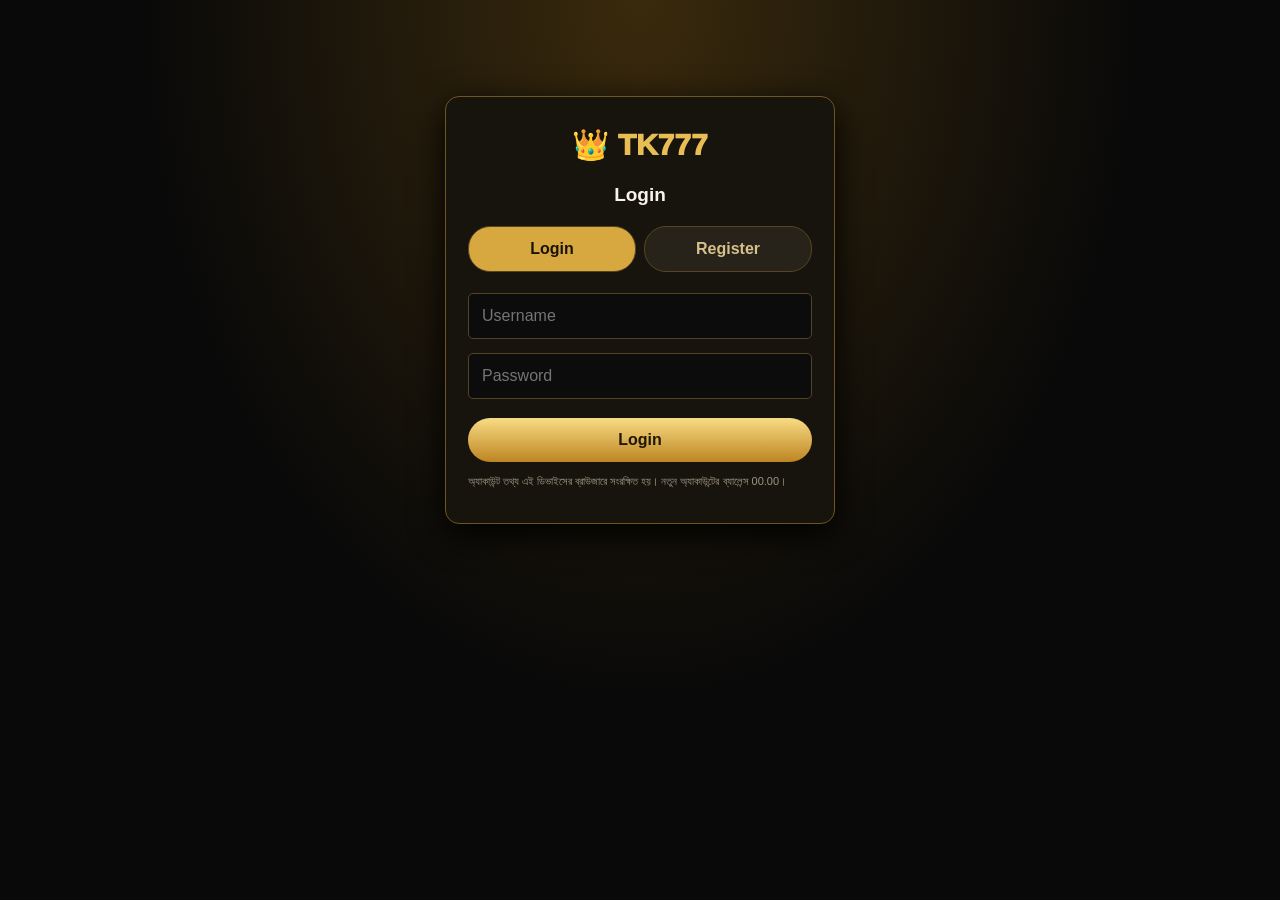
==== commit 2a917991: "Add files via upload" ====
--- a/index.html
+++ b/index.html
@@ -61,14 +61,14 @@
 .modal-backdrop.open{display:flex}.modal-box{width:min(360px,100%);background:#17140e;border:1px solid #b88727;border-radius:12px;padding:20px;text-align:center;box-shadow:0 15px 45px #000}.modal-box p{color:#f4d98e;font-size:16px;line-height:1.6;margin:5px 0 18px}.modal-box button{min-width:110px;padding:10px 22px;border:0;border-radius:22px;background:linear-gradient(#f8dc83,#bd8522);font-weight:bold;color:#211707}
 @media(max-width:380px){.reward-row{grid-template-columns:88px 1fr 62px}.reward-art{font-size:10px}}
 </style></head><body>
-<div id="auth" class="auth"><div class="authbox"><div class="authlogo">👑 TK777</div><h2 id="authTitle">Login</h2><div class="switch"><button type="button" id="loginTab" class="active">Login</button><button type="button" id="regTab">Register</button></div><input id="username" placeholder="Username" autocomplete="username"><input id="password" type="password" placeholder="Password" autocomplete="current-password"><button type="button" class="goldbtn" id="authSubmit">Login</button><p id="authMsg" class="note"></p><p class="note">অ্যাকাউন্ট ও ভার্চুয়াল ব্যালেন্স নিরাপদ সার্ভারে সংরক্ষিত হয়। নতুন অ্যাকাউন্টের ব্যালেন্স 00.00।</p></div></div>
+<div id="auth" class="auth"><div class="authbox"><div class="authlogo">👑 TK777</div><h2 id="authTitle">Login</h2><div class="switch"><button type="button" id="loginTab" class="active">Login</button><button type="button" id="regTab">Register</button></div><input id="username" placeholder="Username" autocomplete="username"><input id="password" type="password" placeholder="Password" autocomplete="current-password"><button type="button" class="goldbtn" id="authSubmit">Login</button><p id="authMsg" class="note"></p><p class="note">অ্যাকাউন্ট তথ্য এই ডিভাইসের ব্রাউজারে সংরক্ষিত হয়। নতুন অ্যাকাউন্টের ব্যালেন্স 00.00।</p></div></div>
 <div id="site" class="app" style="display:none">
 <header class="top"><div class="brand" id="siteBrand">👑 TK777</div><div class="topright"><span id="headBalance">৳ 00.00</span><button class="roundbtn" title="Balance refresh" onclick="refreshBalance()" style="background:transparent;border:0;color:#e8bd54;padding:4px;font-size:18px">↻</button><button class="roundbtn" onclick="showPage('account')">☻</button></div></header>
 <main>
 <section id="home" class="page active">
 <div class="balancebar"><div>Wallet balance<br><b id="homeBalance">৳ 00.00</b></div><div class="actions"><button onclick="refreshBalance()" title="Balance refresh">↻</button><button onclick="showPage('deposit')">Deposit</button><button onclick="showPage('withdraw')">Withdraw</button></div></div>
 <div class="banner"><div class="bannertext"><small>WELCOME TO</small><strong id="bannerHeading">জ্যাকপট জিতুন</strong><span id="bannerSubtitle">TK777 • GAMES • ENTERTAINMENT</span></div></div>
-<div class="sectionhead"><b>🏆 Win List</b><a>More ›</a></div><div class="wins"><div class="win"><strong>TOP PLAYER</strong>Player</div><div class="win"><strong>WIN COINS</strong>00.00</div><div class="win"><strong>YOUR WIN</strong>00.00</div></div>
+<div class="sectionhead"><b>🏆 Win List</b><a>More ›</a></div><div class="wins"><div class="win"><strong>TOP PLAYER</strong>Demo User</div><div class="win"><strong>WIN COINS</strong>00.00</div><div class="win"><strong>YOUR WIN</strong>00.00</div></div>
 <div class="notice" id="homeNotice">🎁 Welcome to TK777 — এখানে সব ব্যালেন্স ভার্চুয়াল এবং শুরুতে 00.00।</div>
 <div class="sectionhead"><b>🎮 Game Categories</b><a>All Games ›</a></div>
 <div class="tiles">
@@ -428,108 +428,4 @@
   <div style="display:flex;justify-content:space-between;align-items:center;padding:10px;color:#e8bd54"><b id="customGameTitle">Game</b><button onclick="closeCustomGame()" style="padding:8px 12px">✕ Close</button></div>
   <iframe id="customGameFrame" title="Custom game" sandbox="allow-scripts allow-forms allow-pointer-lock" style="border:0;flex:1;width:100%;background:white"></iframe>
  </div></div>
-
-
-
-
-<script>
-/* TK777 cloud-first user bridge. Original page markup/styles are retained. */
-(()=>{
- const API=window.TK777API, $=id=>document.getElementById(id), KEY='tk777-api-user-token';
- const call=(p,o)=>API.request(p,o);
- let cloudUser=null, busy=false;
- function message(s){$('authMsg').textContent=s||''}
- function setToken(t){if(t)localStorage.setItem(KEY,t);else localStorage.removeItem(KEY)}
- function paint(u){cloudUser=u;current=u?.username||'';window.current=current;if(current)localStorage.setItem('tk777-current',current);else localStorage.removeItem('tk777-current');$('auth').style.display=u?'none':'block';$('site').style.display=u?'block':'none';if(!u)return;
-  const b=Number(u.balance||0).toFixed(2);['headBalance','homeBalance','profileBalance','bonusBalance','withdrawBalance','withdrawAvailable'].forEach(id=>{if($(id))$(id).textContent=(id==='withdrawAvailable'?b:'৳ '+b)});
-  ['profileUser','bonusUser'].forEach(id=>{if($(id))$(id).textContent=u.username});
- }
- async function refresh(){if(busy)return;try{const d=await call('/api/user/me');paint(d.user);return d.user}catch(e){if(/unauthorized/i.test(e.message)){setToken(null);localStorage.removeItem('tk777-current');paint(null)}else console.warn(e);return null}}
- // Replace the old LocalStorage-only auth click listener without changing its appearance.
- const old=$('authSubmit'), fresh=old.cloneNode(true);old.replaceWith(fresh);
- fresh.addEventListener('click',async()=>{
-  const username=$('username').value.trim(),password=$('password').value;
-  if(!/^[A-Za-z0-9_]{3,20}$/.test(username)){message('Username 3-20 অক্ষরের হতে হবে।');return}
-  if(password.length<6){message('Password কমপক্ষে ৬ অক্ষরের দিন।');return}
-  fresh.disabled=true;message('অপেক্ষা করুন…');
-  try{const d=await call(mode==='register'?'/api/register':'/api/login',{method:'POST',body:{username,password}});
-   if(mode==='register'){message('রেজিস্ট্রেশন সফল। এখন Login করুন।');setMode('login');$('username').value=username;$('password').value='';return}
-   setToken(d.token);await refresh();message('');
-  }catch(e){message(e.message)}finally{fresh.disabled=false}
- });
- window.refreshBalance=async()=>{const u=await refresh();const b=Number(u?.balance||0).toFixed(2);['headBalance','homeBalance','profileBalance'].forEach(id=>{if($(id))$(id).textContent='৳ '+b})};
- window.refreshBalances=window.refreshBalance;
- window.render=()=>{refresh()};
- window.logout=async()=>{try{await call('/api/logout',{method:'POST'})}catch(e){}setToken(null);localStorage.removeItem('tk777-current');paint(null)};
- window.createCoinRequest=async()=>{const amount=Number($('coinAmount').value);if(!Number.isInteger(amount)||amount<1||amount>100000){alert('১ থেকে ১০০,০০০ ভার্চুয়াল কয়েন দিন।');return}
-  try{const d=await call('/api/user/request',{method:'POST',body:{type:'deposit',amount}});const box=$('requestResult');box.style.display='block';box.textContent='Virtual deposit request তৈরি হয়েছে। Request ID: '+d.id+' · '+amount+' coins · Pending';$('coinAmount').value='';}catch(e){alert(e.message)} };
- window.submitVirtualWithdrawal=async()=>{const amount=Number($('withdrawAmount').value),pin=$('withdrawPin').value;if(!Number.isInteger(amount)||amount<1){alert('সঠিক ভার্চুয়াল কয়েনের পরিমাণ দিন।');return}if(!/^\d{4,8}$/.test(pin)){alert('৪-৮ সংখ্যার Transaction PIN দিন।');return}
-  try{const d=await call('/api/user/request',{method:'POST',body:{type:'withdraw',amount}});$('withdrawResult').style.display='block';$('withdrawResult').textContent='Virtual withdrawal request তৈরি হয়েছে: #'+d.id+' · '+amount+' coins · Pending';$('withdrawAmount').value='';$('withdrawPin').value='';await refresh()}catch(e){alert(e.message)} };
- window.renderHistory=async(type)=>{const target=$(type==='deposit'?'depositHistoryList':'withdrawHistoryList');if(!target)return;target.replaceChildren();try{const d=await call('/api/user/transactions');const rows=(d.transactions||[]).filter(x=>x.type===type);if(!rows.length){target.textContent='এখনো কোনো রিকোয়েস্ট নেই।';return}rows.forEach(x=>{const c=document.createElement('div');c.className='history-item';c.textContent=type.toUpperCase()+' · '+Number(x.amount).toLocaleString()+' Virtual Coins · '+x.status+' · '+(x.created_at||'');target.append(c)})}catch(e){target.textContent=e.message}};
- window.renderBetHistoryPage=async()=>{const list=$('betHistoryList'),summary=$('betHistorySummary');if(!list)return;list.replaceChildren();try{const d=await call('/api/game/bets'),rows=d.bets||[];summary.textContent='সার্ভার থেকে পাওয়া মোট বেট: '+rows.length;if(!rows.length){list.textContent='এখনো কোনো বেট হিস্টরি নেই।';return}rows.forEach(x=>{const c=document.createElement('div');c.className='history-item';c.textContent='Round '+x.round+' · '+x.state+' · '+Number(x.stake).toFixed(2)+' coins · '+(x.cashout_multiplier?Number(x.cashout_multiplier).toFixed(2)+'x':'')+' · Payout '+Number(x.payout||0).toFixed(2);list.append(c)})}catch(e){list.textContent=e.message}};
- // Disable old local-only balance-changing bonus code; the server remains authoritative.
- window.claimBonus=()=>alert('Bonus claim এখন সার্ভার-সাইডে সংযুক্ত হয়নি। অ্যাডমিন অনুমোদিত কয়েন ছাড়া ব্যালেন্স বদলাবে না।');
- window.saveVirtualWallet=()=>{const label=$('walletAlias').value.trim();if(label.length<2||label.length>40){alert('২-৪০ অক্ষরের display name দিন।');return}localStorage.setItem('tk777-wallet-label-'+(cloudUser?.username||''),JSON.stringify({group:walletGroup,label}));$('walletMessage').style.display='block';$('walletMessage').textContent='এই ডিভাইসে Virtual Wallet label সংরক্ষিত হয়েছে; কোনো বাস্তব ওয়ালেট যুক্ত হয়নি।'};
- window.loadWalletLabel=()=>{try{const w=JSON.parse(localStorage.getItem('tk777-wallet-label-'+(cloudUser?.username||''))||'null');if(w){walletGroup=w.group;$('walletAlias').value=w.label;$('walletTypeLabel').textContent=w.group}}catch(e){}};
- window.savePersonalInfo=()=>{alert('Display name পরিবর্তন API-তে এখনো যুক্ত হয়নি।')};
- window.changeLoginPassword=()=>alert('Password পরিবর্তনের সার্ভার API এখনো যুক্ত হয়নি।');
- window.setTransactionPin=()=>alert('Transaction PIN সার্ভারে সংরক্ষণের ব্যবস্থা এখনো যুক্ত হয়নি।');
- window.saveSecurityQuestion=()=>alert('Security question সার্ভারে সংরক্ষণের ব্যবস্থা এখনো যুক্ত হয়নি।');
- window.loadSecurityFields=()=>{const local=localStorage.getItem('tk777-display-'+(cloudUser?.username||''))||'';if($('displayName'))$('displayName').value=local;if($('securityLevel'))$('securityLevel').textContent='Cloud login'};
- const originalShowPage=window.showPage;window.showPage=(id)=>{originalShowPage(id);refresh().then(u=>{if(u&&id==='bonus'){$('bonusUser').textContent=u.username;$('bonusBalance').textContent='৳ '+Number(u.balance||0).toFixed(2)}})};
- // Always trust the server balance; refresh on tab focus and periodically.
- refresh();setInterval(refresh,5000);window.addEventListener('focus',refresh);
-})();
-</script>
-
-<script>
-/* TK777 cloud-first user bridge. Original page markup/styles are retained. */
-(()=>{
- const API=window.TK777API, $=id=>document.getElementById(id), KEY='tk777-api-user-token';
- const call=(p,o)=>API.request(p,o);
- let cloudUser=null, busy=false;
- function message(s){$('authMsg').textContent=s||''}
- function setToken(t){if(t)localStorage.setItem(KEY,t);else localStorage.removeItem(KEY)}
- function paint(u){cloudUser=u;current=u?.username||'';window.current=current;if(current)localStorage.setItem('tk777-current',current);else localStorage.removeItem('tk777-current');$('auth').style.display=u?'none':'block';$('site').style.display=u?'block':'none';if(!u)return;
-  const b=Number(u.balance||0).toFixed(2);['headBalance','homeBalance','profileBalance','bonusBalance','withdrawBalance','withdrawAvailable'].forEach(id=>{if($(id))$(id).textContent=(id==='withdrawAvailable'?b:'৳ '+b)});
-  ['profileUser','bonusUser'].forEach(id=>{if($(id))$(id).textContent=u.username});
- }
- async function refresh(){if(busy)return;try{const d=await call('/api/user/me');paint(d.user);return d.user}catch(e){if(/unauthorized/i.test(e.message)){setToken(null);localStorage.removeItem('tk777-current');paint(null)}else console.warn(e);return null}}
- // Replace the old LocalStorage-only auth click listener without changing its appearance.
- const old=$('authSubmit'), fresh=old.cloneNode(true);old.replaceWith(fresh);
- fresh.addEventListener('click',async()=>{
-  const username=$('username').value.trim(),password=$('password').value;
-  if(!/^[A-Za-z0-9_]{3,20}$/.test(username)){message('Username 3-20 অক্ষরের হতে হবে।');return}
-  if(password.length<6){message('Password কমপক্ষে ৬ অক্ষরের দিন।');return}
-  fresh.disabled=true;message('অপেক্ষা করুন…');
-  try{const d=await call(mode==='register'?'/api/register':'/api/login',{method:'POST',body:{username,password}});
-   if(mode==='register'){setMode('login');message('রেজিস্ট্রেশন সফল। এখন Login করুন।');$('username').value=username;$('password').value='';return}
-   setToken(d.token);await refresh();message('');
-  }catch(e){message(e.message)}finally{fresh.disabled=false}
- });
- window.refreshBalance=async()=>{const u=await refresh();const b=Number(u?.balance||0).toFixed(2);['headBalance','homeBalance','profileBalance'].forEach(id=>{if($(id))$(id).textContent='৳ '+b})};
- window.refreshBalances=window.refreshBalance;
- window.render=()=>{refresh()};
- window.logout=async()=>{try{await call('/api/logout',{method:'POST'})}catch(e){}setToken(null);localStorage.removeItem('tk777-current');paint(null)};
- window.createCoinRequest=async()=>{const amount=Number($('coinAmount').value);if(!Number.isInteger(amount)||amount<1||amount>100000){alert('১ থেকে ১০০,০০০ ভার্চুয়াল কয়েন দিন।');return}
-  try{const d=await call('/api/user/request',{method:'POST',body:{type:'deposit',amount}});const box=$('requestResult');box.style.display='block';box.textContent='Virtual deposit request তৈরি হয়েছে। Request ID: '+d.id+' · '+amount+' coins · Pending';$('coinAmount').value='';}catch(e){alert(e.message)} };
- window.submitVirtualWithdrawal=async()=>{const amount=Number($('withdrawAmount').value),pin=$('withdrawPin').value;if(!Number.isInteger(amount)||amount<1){alert('সঠিক ভার্চুয়াল কয়েনের পরিমাণ দিন।');return}if(!/^\d{4,8}$/.test(pin)){alert('৪-৮ সংখ্যার Transaction PIN দিন।');return}
-  try{const d=await call('/api/user/request',{method:'POST',body:{type:'withdraw',amount}});$('withdrawResult').style.display='block';$('withdrawResult').textContent='Virtual withdrawal request তৈরি হয়েছে: #'+d.id+' · '+amount+' coins · Pending';$('withdrawAmount').value='';$('withdrawPin').value='';await refresh()}catch(e){alert(e.message)} };
- window.renderHistory=async(type)=>{const target=$(type==='deposit'?'depositHistoryList':'withdrawHistoryList');if(!target)return;target.replaceChildren();try{const d=await call('/api/user/transactions');const rows=(d.transactions||[]).filter(x=>x.type===type);if(!rows.length){target.textContent='এখনো কোনো রিকোয়েস্ট নেই।';return}rows.forEach(x=>{const c=document.createElement('div');c.className='history-item';c.textContent=type.toUpperCase()+' · '+Number(x.amount).toLocaleString()+' Virtual Coins · '+x.status+' · '+(x.created_at||'');target.append(c)})}catch(e){target.textContent=e.message}};
- window.renderBetHistoryPage=async()=>{const list=$('betHistoryList'),summary=$('betHistorySummary');if(!list)return;list.replaceChildren();try{const d=await call('/api/game/bets'),rows=d.bets||[];summary.textContent='সার্ভার থেকে পাওয়া মোট বেট: '+rows.length;if(!rows.length){list.textContent='এখনো কোনো বেট হিস্টরি নেই।';return}rows.forEach(x=>{const c=document.createElement('div');c.className='history-item';c.textContent='Round '+x.round+' · '+x.state+' · '+Number(x.stake).toFixed(2)+' coins · '+(x.cashout_multiplier?Number(x.cashout_multiplier).toFixed(2)+'x':'')+' · Payout '+Number(x.payout||0).toFixed(2);list.append(c)})}catch(e){list.textContent=e.message}};
- // Disable old local-only balance-changing bonus code; the server remains authoritative.
- window.claimBonus=()=>alert('Bonus claim এখন সার্ভার-সাইডে সংযুক্ত হয়নি। অ্যাডমিন অনুমোদিত কয়েন ছাড়া ব্যালেন্স বদলাবে না।');
- window.saveVirtualWallet=()=>{const label=$('walletAlias').value.trim();if(label.length<2||label.length>40){alert('২-৪০ অক্ষরের display name দিন।');return}localStorage.setItem('tk777-wallet-label-'+(cloudUser?.username||''),JSON.stringify({group:walletGroup,label}));$('walletMessage').style.display='block';$('walletMessage').textContent='এই ডিভাইসে Virtual Wallet label সংরক্ষিত হয়েছে; কোনো বাস্তব ওয়ালেট যুক্ত হয়নি।'};
- window.loadWalletLabel=()=>{try{const w=JSON.parse(localStorage.getItem('tk777-wallet-label-'+(cloudUser?.username||''))||'null');if(w){walletGroup=w.group;$('walletAlias').value=w.label;$('walletTypeLabel').textContent=w.group}}catch(e){}};
- window.savePersonalInfo=()=>{alert('Display name পরিবর্তন API-তে এখনো যুক্ত হয়নি।')};
- window.changeLoginPassword=()=>alert('Password পরিবর্তনের সার্ভার API এখনো যুক্ত হয়নি।');
- window.setTransactionPin=()=>alert('Transaction PIN সার্ভারে সংরক্ষণের ব্যবস্থা এখনো যুক্ত হয়নি।');
- window.saveSecurityQuestion=()=>alert('Security question সার্ভারে সংরক্ষণের ব্যবস্থা এখনো যুক্ত হয়নি।');
- window.loadSecurityFields=()=>{const local=localStorage.getItem('tk777-display-'+(cloudUser?.username||''))||'';if($('displayName'))$('displayName').value=local;if($('securityLevel'))$('securityLevel').textContent='Cloud login'};
- const originalShowPage=window.showPage;window.showPage=(id)=>{originalShowPage(id);refresh().then(u=>{if(u&&id==='bonus'){$('bonusUser').textContent=u.username;$('bonusBalance').textContent='৳ '+Number(u.balance||0).toFixed(2)}})};
- // Always trust the server balance; refresh on tab focus and periodically.
- refresh();setInterval(refresh,5000);window.addEventListener('focus',refresh);
-})();
-</script>
-
 </body></html>
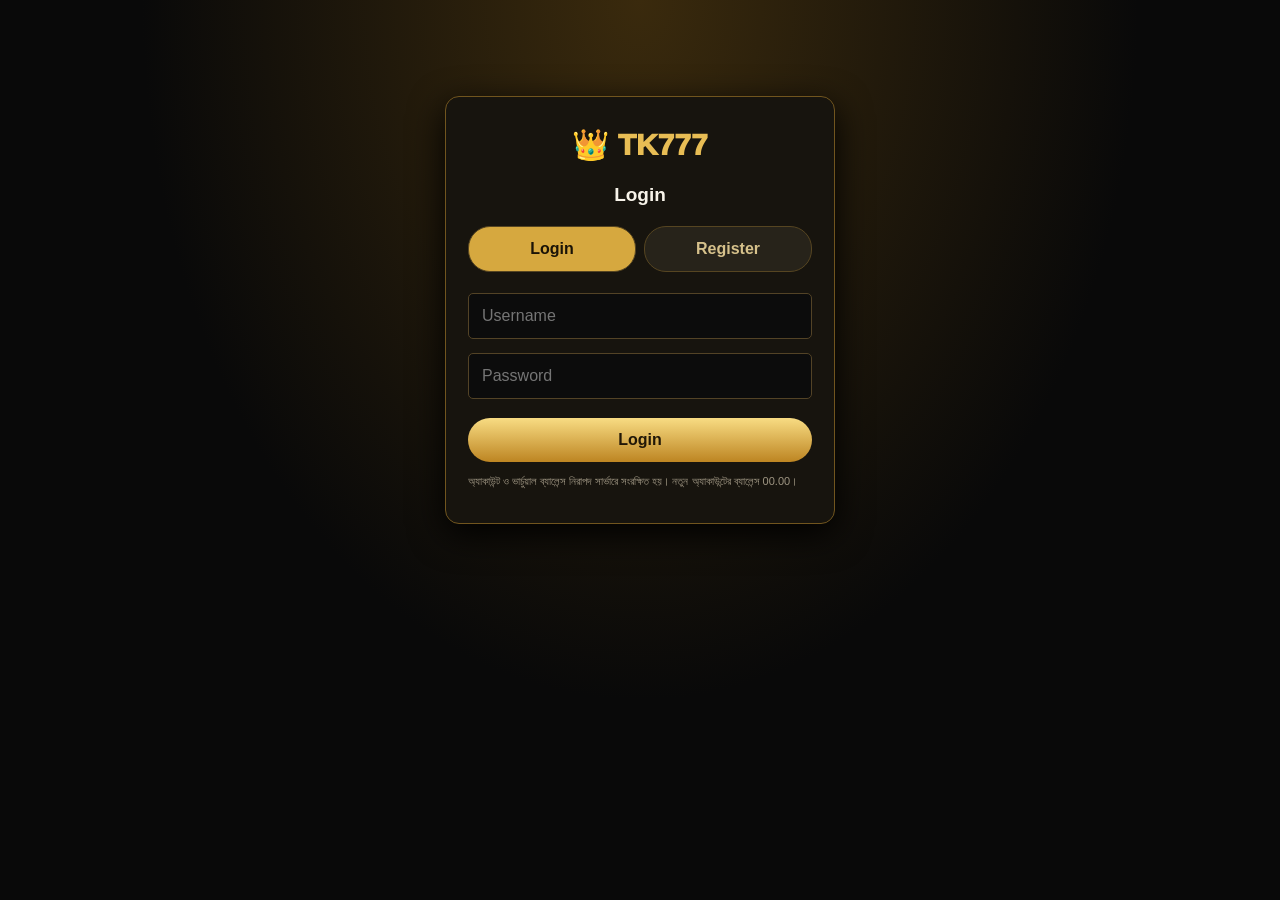
==== commit 04f54c16: "Add files via upload" ====
--- a/index.html
+++ b/index.html
@@ -61,14 +61,14 @@
 .modal-backdrop.open{display:flex}.modal-box{width:min(360px,100%);background:#17140e;border:1px solid #b88727;border-radius:12px;padding:20px;text-align:center;box-shadow:0 15px 45px #000}.modal-box p{color:#f4d98e;font-size:16px;line-height:1.6;margin:5px 0 18px}.modal-box button{min-width:110px;padding:10px 22px;border:0;border-radius:22px;background:linear-gradient(#f8dc83,#bd8522);font-weight:bold;color:#211707}
 @media(max-width:380px){.reward-row{grid-template-columns:88px 1fr 62px}.reward-art{font-size:10px}}
 </style></head><body>
-<div id="auth" class="auth"><div class="authbox"><div class="authlogo">👑 TK777</div><h2 id="authTitle">Login</h2><div class="switch"><button type="button" id="loginTab" class="active">Login</button><button type="button" id="regTab">Register</button></div><input id="username" placeholder="Username" autocomplete="username"><input id="password" type="password" placeholder="Password" autocomplete="current-password"><button type="button" class="goldbtn" id="authSubmit">Login</button><p id="authMsg" class="note"></p><p class="note">অ্যাকাউন্ট তথ্য এই ডিভাইসের ব্রাউজারে সংরক্ষিত হয়। নতুন অ্যাকাউন্টের ব্যালেন্স 00.00।</p></div></div>
+<div id="auth" class="auth"><div class="authbox"><div class="authlogo">👑 TK777</div><h2 id="authTitle">Login</h2><div class="switch"><button type="button" id="loginTab" class="active">Login</button><button type="button" id="regTab">Register</button></div><input id="username" placeholder="Username" autocomplete="username"><input id="password" type="password" placeholder="Password" autocomplete="current-password"><button type="button" class="goldbtn" id="authSubmit">Login</button><p id="authMsg" class="note"></p><p class="note">অ্যাকাউন্ট ও ভার্চুয়াল ব্যালেন্স নিরাপদ সার্ভারে সংরক্ষিত হয়। নতুন অ্যাকাউন্টের ব্যালেন্স 00.00।</p></div></div>
 <div id="site" class="app" style="display:none">
 <header class="top"><div class="brand" id="siteBrand">👑 TK777</div><div class="topright"><span id="headBalance">৳ 00.00</span><button class="roundbtn" title="Balance refresh" onclick="refreshBalance()" style="background:transparent;border:0;color:#e8bd54;padding:4px;font-size:18px">↻</button><button class="roundbtn" onclick="showPage('account')">☻</button></div></header>
 <main>
 <section id="home" class="page active">
 <div class="balancebar"><div>Wallet balance<br><b id="homeBalance">৳ 00.00</b></div><div class="actions"><button onclick="refreshBalance()" title="Balance refresh">↻</button><button onclick="showPage('deposit')">Deposit</button><button onclick="showPage('withdraw')">Withdraw</button></div></div>
 <div class="banner"><div class="bannertext"><small>WELCOME TO</small><strong id="bannerHeading">জ্যাকপট জিতুন</strong><span id="bannerSubtitle">TK777 • GAMES • ENTERTAINMENT</span></div></div>
-<div class="sectionhead"><b>🏆 Win List</b><a>More ›</a></div><div class="wins"><div class="win"><strong>TOP PLAYER</strong>Demo User</div><div class="win"><strong>WIN COINS</strong>00.00</div><div class="win"><strong>YOUR WIN</strong>00.00</div></div>
+<div class="sectionhead"><b>🏆 Win List</b><a>More ›</a></div><div class="wins"><div class="win"><strong>TOP PLAYER</strong>Player</div><div class="win"><strong>WIN COINS</strong>00.00</div><div class="win"><strong>YOUR WIN</strong>00.00</div></div>
 <div class="notice" id="homeNotice">🎁 Welcome to TK777 — এখানে সব ব্যালেন্স ভার্চুয়াল এবং শুরুতে 00.00।</div>
 <div class="sectionhead"><b>🎮 Game Categories</b><a>All Games ›</a></div>
 <div class="tiles">
@@ -428,4 +428,108 @@
   <div style="display:flex;justify-content:space-between;align-items:center;padding:10px;color:#e8bd54"><b id="customGameTitle">Game</b><button onclick="closeCustomGame()" style="padding:8px 12px">✕ Close</button></div>
   <iframe id="customGameFrame" title="Custom game" sandbox="allow-scripts allow-forms allow-pointer-lock" style="border:0;flex:1;width:100%;background:white"></iframe>
  </div></div>
+
+
+
+
+<script>
+/* TK777 cloud-first user bridge. Original page markup/styles are retained. */
+(()=>{
+ const API=window.TK777API, $=id=>document.getElementById(id), KEY='tk777-api-user-token';
+ const call=(p,o)=>API.request(p,o);
+ let cloudUser=null, busy=false;
+ function message(s){$('authMsg').textContent=s||''}
+ function setToken(t){if(t)localStorage.setItem(KEY,t);else localStorage.removeItem(KEY)}
+ function paint(u){cloudUser=u;current=u?.username||'';window.current=current;if(current)localStorage.setItem('tk777-current',current);else localStorage.removeItem('tk777-current');$('auth').style.display=u?'none':'block';$('site').style.display=u?'block':'none';if(!u)return;
+  const b=Number(u.balance||0).toFixed(2);['headBalance','homeBalance','profileBalance','bonusBalance','withdrawBalance','withdrawAvailable'].forEach(id=>{if($(id))$(id).textContent=(id==='withdrawAvailable'?b:'৳ '+b)});
+  ['profileUser','bonusUser'].forEach(id=>{if($(id))$(id).textContent=u.username});
+ }
+ async function refresh(){if(busy)return;try{const d=await call('/api/user/me');paint(d.user);return d.user}catch(e){if(/unauthorized/i.test(e.message)){setToken(null);localStorage.removeItem('tk777-current');paint(null)}else console.warn(e);return null}}
+ // Replace the old LocalStorage-only auth click listener without changing its appearance.
+ const old=$('authSubmit'), fresh=old.cloneNode(true);old.replaceWith(fresh);
+ fresh.addEventListener('click',async()=>{
+  const username=$('username').value.trim(),password=$('password').value;
+  if(!/^[A-Za-z0-9_]{3,20}$/.test(username)){message('Username 3-20 অক্ষরের হতে হবে।');return}
+  if(password.length<6){message('Password কমপক্ষে ৬ অক্ষরের দিন।');return}
+  fresh.disabled=true;message('অপেক্ষা করুন…');
+  try{const d=await call(mode==='register'?'/api/register':'/api/login',{method:'POST',body:{username,password}});
+   if(mode==='register'){message('রেজিস্ট্রেশন সফল। এখন Login করুন।');setMode('login');$('username').value=username;$('password').value='';return}
+   setToken(d.token);await refresh();message('');
+  }catch(e){message(e.message)}finally{fresh.disabled=false}
+ });
+ window.refreshBalance=async()=>{const u=await refresh();const b=Number(u?.balance||0).toFixed(2);['headBalance','homeBalance','profileBalance'].forEach(id=>{if($(id))$(id).textContent='৳ '+b})};
+ window.refreshBalances=window.refreshBalance;
+ window.render=()=>{refresh()};
+ window.logout=async()=>{try{await call('/api/logout',{method:'POST'})}catch(e){}setToken(null);localStorage.removeItem('tk777-current');paint(null)};
+ window.createCoinRequest=async()=>{const amount=Number($('coinAmount').value);if(!Number.isInteger(amount)||amount<1||amount>100000){alert('১ থেকে ১০০,০০০ ভার্চুয়াল কয়েন দিন।');return}
+  try{const d=await call('/api/user/request',{method:'POST',body:{type:'deposit',amount}});const box=$('requestResult');box.style.display='block';box.textContent='Virtual deposit request তৈরি হয়েছে। Request ID: '+d.id+' · '+amount+' coins · Pending';$('coinAmount').value='';}catch(e){alert(e.message)} };
+ window.submitVirtualWithdrawal=async()=>{const amount=Number($('withdrawAmount').value),pin=$('withdrawPin').value;if(!Number.isInteger(amount)||amount<1){alert('সঠিক ভার্চুয়াল কয়েনের পরিমাণ দিন।');return}if(!/^\d{4,8}$/.test(pin)){alert('৪-৮ সংখ্যার Transaction PIN দিন।');return}
+  try{const d=await call('/api/user/request',{method:'POST',body:{type:'withdraw',amount}});$('withdrawResult').style.display='block';$('withdrawResult').textContent='Virtual withdrawal request তৈরি হয়েছে: #'+d.id+' · '+amount+' coins · Pending';$('withdrawAmount').value='';$('withdrawPin').value='';await refresh()}catch(e){alert(e.message)} };
+ window.renderHistory=async(type)=>{const target=$(type==='deposit'?'depositHistoryList':'withdrawHistoryList');if(!target)return;target.replaceChildren();try{const d=await call('/api/user/transactions');const rows=(d.transactions||[]).filter(x=>x.type===type);if(!rows.length){target.textContent='এখনো কোনো রিকোয়েস্ট নেই।';return}rows.forEach(x=>{const c=document.createElement('div');c.className='history-item';c.textContent=type.toUpperCase()+' · '+Number(x.amount).toLocaleString()+' Virtual Coins · '+x.status+' · '+(x.created_at||'');target.append(c)})}catch(e){target.textContent=e.message}};
+ window.renderBetHistoryPage=async()=>{const list=$('betHistoryList'),summary=$('betHistorySummary');if(!list)return;list.replaceChildren();try{const d=await call('/api/game/bets'),rows=d.bets||[];summary.textContent='সার্ভার থেকে পাওয়া মোট বেট: '+rows.length;if(!rows.length){list.textContent='এখনো কোনো বেট হিস্টরি নেই।';return}rows.forEach(x=>{const c=document.createElement('div');c.className='history-item';c.textContent='Round '+x.round+' · '+x.state+' · '+Number(x.stake).toFixed(2)+' coins · '+(x.cashout_multiplier?Number(x.cashout_multiplier).toFixed(2)+'x':'')+' · Payout '+Number(x.payout||0).toFixed(2);list.append(c)})}catch(e){list.textContent=e.message}};
+ // Disable old local-only balance-changing bonus code; the server remains authoritative.
+ window.claimBonus=()=>alert('Bonus claim এখন সার্ভার-সাইডে সংযুক্ত হয়নি। অ্যাডমিন অনুমোদিত কয়েন ছাড়া ব্যালেন্স বদলাবে না।');
+ window.saveVirtualWallet=()=>{const label=$('walletAlias').value.trim();if(label.length<2||label.length>40){alert('২-৪০ অক্ষরের display name দিন।');return}localStorage.setItem('tk777-wallet-label-'+(cloudUser?.username||''),JSON.stringify({group:walletGroup,label}));$('walletMessage').style.display='block';$('walletMessage').textContent='এই ডিভাইসে Virtual Wallet label সংরক্ষিত হয়েছে; কোনো বাস্তব ওয়ালেট যুক্ত হয়নি।'};
+ window.loadWalletLabel=()=>{try{const w=JSON.parse(localStorage.getItem('tk777-wallet-label-'+(cloudUser?.username||''))||'null');if(w){walletGroup=w.group;$('walletAlias').value=w.label;$('walletTypeLabel').textContent=w.group}}catch(e){}};
+ window.savePersonalInfo=()=>{alert('Display name পরিবর্তন API-তে এখনো যুক্ত হয়নি।')};
+ window.changeLoginPassword=()=>alert('Password পরিবর্তনের সার্ভার API এখনো যুক্ত হয়নি।');
+ window.setTransactionPin=()=>alert('Transaction PIN সার্ভারে সংরক্ষণের ব্যবস্থা এখনো যুক্ত হয়নি।');
+ window.saveSecurityQuestion=()=>alert('Security question সার্ভারে সংরক্ষণের ব্যবস্থা এখনো যুক্ত হয়নি।');
+ window.loadSecurityFields=()=>{const local=localStorage.getItem('tk777-display-'+(cloudUser?.username||''))||'';if($('displayName'))$('displayName').value=local;if($('securityLevel'))$('securityLevel').textContent='Cloud login'};
+ const originalShowPage=window.showPage;window.showPage=(id)=>{originalShowPage(id);refresh().then(u=>{if(u&&id==='bonus'){$('bonusUser').textContent=u.username;$('bonusBalance').textContent='৳ '+Number(u.balance||0).toFixed(2)}})};
+ // Always trust the server balance; refresh on tab focus and periodically.
+ refresh();setInterval(refresh,5000);window.addEventListener('focus',refresh);
+})();
+</script>
+
+<script>
+/* TK777 cloud-first user bridge. Original page markup/styles are retained. */
+(()=>{
+ const API=window.TK777API, $=id=>document.getElementById(id), KEY='tk777-api-user-token';
+ const call=(p,o)=>API.request(p,o);
+ let cloudUser=null, busy=false;
+ function message(s){$('authMsg').textContent=s||''}
+ function setToken(t){if(t)localStorage.setItem(KEY,t);else localStorage.removeItem(KEY)}
+ function paint(u){cloudUser=u;current=u?.username||'';window.current=current;if(current)localStorage.setItem('tk777-current',current);else localStorage.removeItem('tk777-current');$('auth').style.display=u?'none':'block';$('site').style.display=u?'block':'none';if(!u)return;
+  const b=Number(u.balance||0).toFixed(2);['headBalance','homeBalance','profileBalance','bonusBalance','withdrawBalance','withdrawAvailable'].forEach(id=>{if($(id))$(id).textContent=(id==='withdrawAvailable'?b:'৳ '+b)});
+  ['profileUser','bonusUser'].forEach(id=>{if($(id))$(id).textContent=u.username});
+ }
+ async function refresh(){if(busy)return;try{const d=await call('/api/user/me');paint(d.user);return d.user}catch(e){if(/unauthorized/i.test(e.message)){setToken(null);localStorage.removeItem('tk777-current');paint(null)}else console.warn(e);return null}}
+ // Replace the old LocalStorage-only auth click listener without changing its appearance.
+ const old=$('authSubmit'), fresh=old.cloneNode(true);old.replaceWith(fresh);
+ fresh.addEventListener('click',async()=>{
+  const username=$('username').value.trim(),password=$('password').value;
+  if(!/^[A-Za-z0-9_]{3,20}$/.test(username)){message('Username 3-20 অক্ষরের হতে হবে।');return}
+  if(password.length<6){message('Password কমপক্ষে ৬ অক্ষরের দিন।');return}
+  fresh.disabled=true;message('অপেক্ষা করুন…');
+  try{const d=await call(mode==='register'?'/api/register':'/api/login',{method:'POST',body:{username,password}});
+   if(mode==='register'){setMode('login');message('রেজিস্ট্রেশন সফল। এখন Login করুন।');$('username').value=username;$('password').value='';return}
+   setToken(d.token);await refresh();message('');
+  }catch(e){message(e.message)}finally{fresh.disabled=false}
+ });
+ window.refreshBalance=async()=>{const u=await refresh();const b=Number(u?.balance||0).toFixed(2);['headBalance','homeBalance','profileBalance'].forEach(id=>{if($(id))$(id).textContent='৳ '+b})};
+ window.refreshBalances=window.refreshBalance;
+ window.render=()=>{refresh()};
+ window.logout=async()=>{try{await call('/api/logout',{method:'POST'})}catch(e){}setToken(null);localStorage.removeItem('tk777-current');paint(null)};
+ window.createCoinRequest=async()=>{const amount=Number($('coinAmount').value);if(!Number.isInteger(amount)||amount<1||amount>100000){alert('১ থেকে ১০০,০০০ ভার্চুয়াল কয়েন দিন।');return}
+  try{const d=await call('/api/user/request',{method:'POST',body:{type:'deposit',amount}});const box=$('requestResult');box.style.display='block';box.textContent='Virtual deposit request তৈরি হয়েছে। Request ID: '+d.id+' · '+amount+' coins · Pending';$('coinAmount').value='';}catch(e){alert(e.message)} };
+ window.submitVirtualWithdrawal=async()=>{const amount=Number($('withdrawAmount').value),pin=$('withdrawPin').value;if(!Number.isInteger(amount)||amount<1){alert('সঠিক ভার্চুয়াল কয়েনের পরিমাণ দিন।');return}if(!/^\d{4,8}$/.test(pin)){alert('৪-৮ সংখ্যার Transaction PIN দিন।');return}
+  try{const d=await call('/api/user/request',{method:'POST',body:{type:'withdraw',amount}});$('withdrawResult').style.display='block';$('withdrawResult').textContent='Virtual withdrawal request তৈরি হয়েছে: #'+d.id+' · '+amount+' coins · Pending';$('withdrawAmount').value='';$('withdrawPin').value='';await refresh()}catch(e){alert(e.message)} };
+ window.renderHistory=async(type)=>{const target=$(type==='deposit'?'depositHistoryList':'withdrawHistoryList');if(!target)return;target.replaceChildren();try{const d=await call('/api/user/transactions');const rows=(d.transactions||[]).filter(x=>x.type===type);if(!rows.length){target.textContent='এখনো কোনো রিকোয়েস্ট নেই।';return}rows.forEach(x=>{const c=document.createElement('div');c.className='history-item';c.textContent=type.toUpperCase()+' · '+Number(x.amount).toLocaleString()+' Virtual Coins · '+x.status+' · '+(x.created_at||'');target.append(c)})}catch(e){target.textContent=e.message}};
+ window.renderBetHistoryPage=async()=>{const list=$('betHistoryList'),summary=$('betHistorySummary');if(!list)return;list.replaceChildren();try{const d=await call('/api/game/bets'),rows=d.bets||[];summary.textContent='সার্ভার থেকে পাওয়া মোট বেট: '+rows.length;if(!rows.length){list.textContent='এখনো কোনো বেট হিস্টরি নেই।';return}rows.forEach(x=>{const c=document.createElement('div');c.className='history-item';c.textContent='Round '+x.round+' · '+x.state+' · '+Number(x.stake).toFixed(2)+' coins · '+(x.cashout_multiplier?Number(x.cashout_multiplier).toFixed(2)+'x':'')+' · Payout '+Number(x.payout||0).toFixed(2);list.append(c)})}catch(e){list.textContent=e.message}};
+ // Disable old local-only balance-changing bonus code; the server remains authoritative.
+ window.claimBonus=()=>alert('Bonus claim এখন সার্ভার-সাইডে সংযুক্ত হয়নি। অ্যাডমিন অনুমোদিত কয়েন ছাড়া ব্যালেন্স বদলাবে না।');
+ window.saveVirtualWallet=()=>{const label=$('walletAlias').value.trim();if(label.length<2||label.length>40){alert('২-৪০ অক্ষরের display name দিন।');return}localStorage.setItem('tk777-wallet-label-'+(cloudUser?.username||''),JSON.stringify({group:walletGroup,label}));$('walletMessage').style.display='block';$('walletMessage').textContent='এই ডিভাইসে Virtual Wallet label সংরক্ষিত হয়েছে; কোনো বাস্তব ওয়ালেট যুক্ত হয়নি।'};
+ window.loadWalletLabel=()=>{try{const w=JSON.parse(localStorage.getItem('tk777-wallet-label-'+(cloudUser?.username||''))||'null');if(w){walletGroup=w.group;$('walletAlias').value=w.label;$('walletTypeLabel').textContent=w.group}}catch(e){}};
+ window.savePersonalInfo=()=>{alert('Display name পরিবর্তন API-তে এখনো যুক্ত হয়নি।')};
+ window.changeLoginPassword=()=>alert('Password পরিবর্তনের সার্ভার API এখনো যুক্ত হয়নি।');
+ window.setTransactionPin=()=>alert('Transaction PIN সার্ভারে সংরক্ষণের ব্যবস্থা এখনো যুক্ত হয়নি।');
+ window.saveSecurityQuestion=()=>alert('Security question সার্ভারে সংরক্ষণের ব্যবস্থা এখনো যুক্ত হয়নি।');
+ window.loadSecurityFields=()=>{const local=localStorage.getItem('tk777-display-'+(cloudUser?.username||''))||'';if($('displayName'))$('displayName').value=local;if($('securityLevel'))$('securityLevel').textContent='Cloud login'};
+ const originalShowPage=window.showPage;window.showPage=(id)=>{originalShowPage(id);refresh().then(u=>{if(u&&id==='bonus'){$('bonusUser').textContent=u.username;$('bonusBalance').textContent='৳ '+Number(u.balance||0).toFixed(2)}})};
+ // Always trust the server balance; refresh on tab focus and periodically.
+ refresh();setInterval(refresh,5000);window.addEventListener('focus',refresh);
+})();
+</script>
+
 </body></html>
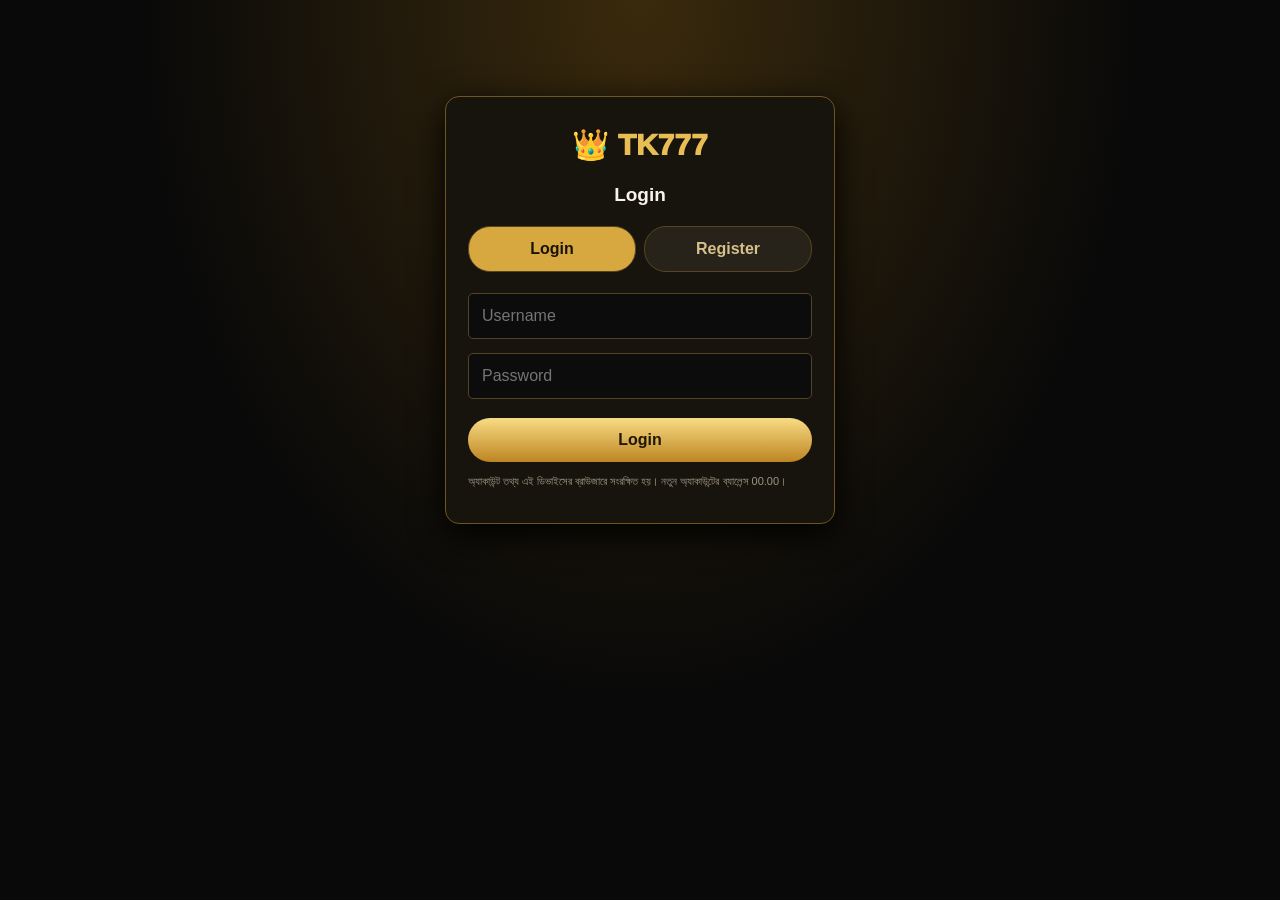
==== commit 7e4678a2: "Add files via upload" ====
--- a/index.html
+++ b/index.html
@@ -61,14 +61,14 @@
 .modal-backdrop.open{display:flex}.modal-box{width:min(360px,100%);background:#17140e;border:1px solid #b88727;border-radius:12px;padding:20px;text-align:center;box-shadow:0 15px 45px #000}.modal-box p{color:#f4d98e;font-size:16px;line-height:1.6;margin:5px 0 18px}.modal-box button{min-width:110px;padding:10px 22px;border:0;border-radius:22px;background:linear-gradient(#f8dc83,#bd8522);font-weight:bold;color:#211707}
 @media(max-width:380px){.reward-row{grid-template-columns:88px 1fr 62px}.reward-art{font-size:10px}}
 </style></head><body>
-<div id="auth" class="auth"><div class="authbox"><div class="authlogo">👑 TK777</div><h2 id="authTitle">Login</h2><div class="switch"><button type="button" id="loginTab" class="active">Login</button><button type="button" id="regTab">Register</button></div><input id="username" placeholder="Username" autocomplete="username"><input id="password" type="password" placeholder="Password" autocomplete="current-password"><button type="button" class="goldbtn" id="authSubmit">Login</button><p id="authMsg" class="note"></p><p class="note">অ্যাকাউন্ট ও ভার্চুয়াল ব্যালেন্স নিরাপদ সার্ভারে সংরক্ষিত হয়। নতুন অ্যাকাউন্টের ব্যালেন্স 00.00।</p></div></div>
+<div id="auth" class="auth"><div class="authbox"><div class="authlogo">👑 TK777</div><h2 id="authTitle">Login</h2><div class="switch"><button type="button" id="loginTab" class="active">Login</button><button type="button" id="regTab">Register</button></div><input id="username" placeholder="Username" autocomplete="username"><input id="password" type="password" placeholder="Password" autocomplete="current-password"><button type="button" class="goldbtn" id="authSubmit">Login</button><p id="authMsg" class="note"></p><p class="note">অ্যাকাউন্ট তথ্য এই ডিভাইসের ব্রাউজারে সংরক্ষিত হয়। নতুন অ্যাকাউন্টের ব্যালেন্স 00.00।</p></div></div>
 <div id="site" class="app" style="display:none">
 <header class="top"><div class="brand" id="siteBrand">👑 TK777</div><div class="topright"><span id="headBalance">৳ 00.00</span><button class="roundbtn" title="Balance refresh" onclick="refreshBalance()" style="background:transparent;border:0;color:#e8bd54;padding:4px;font-size:18px">↻</button><button class="roundbtn" onclick="showPage('account')">☻</button></div></header>
 <main>
 <section id="home" class="page active">
 <div class="balancebar"><div>Wallet balance<br><b id="homeBalance">৳ 00.00</b></div><div class="actions"><button onclick="refreshBalance()" title="Balance refresh">↻</button><button onclick="showPage('deposit')">Deposit</button><button onclick="showPage('withdraw')">Withdraw</button></div></div>
 <div class="banner"><div class="bannertext"><small>WELCOME TO</small><strong id="bannerHeading">জ্যাকপট জিতুন</strong><span id="bannerSubtitle">TK777 • GAMES • ENTERTAINMENT</span></div></div>
-<div class="sectionhead"><b>🏆 Win List</b><a>More ›</a></div><div class="wins"><div class="win"><strong>TOP PLAYER</strong>Player</div><div class="win"><strong>WIN COINS</strong>00.00</div><div class="win"><strong>YOUR WIN</strong>00.00</div></div>
+<div class="sectionhead"><b>🏆 Win List</b><a>More ›</a></div><div class="wins"><div class="win"><strong>TOP PLAYER</strong>Demo User</div><div class="win"><strong>WIN COINS</strong>00.00</div><div class="win"><strong>YOUR WIN</strong>00.00</div></div>
 <div class="notice" id="homeNotice">🎁 Welcome to TK777 — এখানে সব ব্যালেন্স ভার্চুয়াল এবং শুরুতে 00.00।</div>
 <div class="sectionhead"><b>🎮 Game Categories</b><a>All Games ›</a></div>
 <div class="tiles">
@@ -169,20 +169,6 @@
 <nav class="bottom"><button class="active" data-page="home" onclick="showPage('home')"><span>⌂</span>Home</button><button data-page="bonus" onclick="showPage('bonus')"><span>🎁</span>Bonus</button><button onclick="location.href='aviator.html'"><span>✈</span>Games</button><button data-page="account" onclick="showPage('account')"><span>☻</span>My</button></nav>
 </div>
 <div id="bonusPopup" class="modal-backdrop" role="dialog" aria-modal="true" aria-labelledby="bonusPopupText" onclick="if(event.target===this)closeBonusPopup()"><div class="modal-box"><p id="bonusPopupText">বোনাস ক্লেইম করতে আগে ডিপজিট করুন</p><button type="button" onclick="closeBonusPopup()">কেটে দিন</button></div></div>
-<script>
-/* TK777 API bridge - account authentication and server balance display. */
-(()=>{
- const API='https://tk777-api.dhmatelecom.workers.dev';
- const tokenKey='tk777-api-user-token';
- const req=async(path,opts={})=>{const token=localStorage.getItem(tokenKey);const r=await fetch(API+path,{method:opts.method||'GET',headers:{'Content-Type':'application/json',...(token?{Authorization:'Bearer '+token}:{})},...(opts.body?{body:JSON.stringify(opts.body)}:{})});const d=await r.json().catch(()=>({}));if(!r.ok||d.success===false)throw new Error(d.message||'API error '+r.status);return d};
- window.TK777API={base:API,request:req,token:()=>localStorage.getItem(tokenKey),logout:async()=>{try{await req('/api/logout',{method:'POST'})}finally{localStorage.removeItem(tokenKey);localStorage.removeItem('tk777-current')}},refreshUser:async()=>{const d=await req('/api/user/me');return d.user}};
- if(location.pathname.endsWith('/admin.html')){
-  const gate=document.createElement('div');gate.id='tk777ApiAdminGate';gate.style='position:fixed;inset:0;background:#08080cf2;z-index:999999;display:flex;align-items:center;justify-content:center;padding:20px;font-family:Arial';
-  gate.innerHTML='<div style="background:#202027;color:white;padding:24px;border-radius:14px;width:min(360px,100%)"><h2>TK777 Admin Login</h2><input id="tk777-au" value="tk777admin" style="box-sizing:border-box;width:100%;padding:12px;margin:6px 0"><input id="tk777-ap" type="password" placeholder="Admin password" style="box-sizing:border-box;width:100%;padding:12px;margin:6px 0"><button id="tk777-al" style="padding:11px 18px">Login</button><p id="tk777-ae" style="color:#ff9999"></p></div>';
-  document.addEventListener('DOMContentLoaded',()=>{document.body.appendChild(gate);document.getElementById('tk777-al').onclick=async()=>{const b=document.getElementById('tk777-al'),e=document.getElementById('tk777-ae');b.disabled=true;try{const r=await fetch(API+'/api/admin/login',{method:'POST',headers:{'Content-Type':'application/json'},body:JSON.stringify({username:document.getElementById('tk777-au').value,password:document.getElementById('tk777-ap').value})});const d=await r.json();if(!r.ok||!d.success)throw Error(d.message||'Login failed');sessionStorage.setItem('tk777-admin-token',d.token);gate.remove();}catch(x){e.textContent=x.message;b.disabled=false}};});
- }
-})();
-</script>
 <script>
 let mode='login',current='';
 const $=id=>document.getElementById(id);
@@ -428,108 +414,4 @@
   <div style="display:flex;justify-content:space-between;align-items:center;padding:10px;color:#e8bd54"><b id="customGameTitle">Game</b><button onclick="closeCustomGame()" style="padding:8px 12px">✕ Close</button></div>
   <iframe id="customGameFrame" title="Custom game" sandbox="allow-scripts allow-forms allow-pointer-lock" style="border:0;flex:1;width:100%;background:white"></iframe>
  </div></div>
-
-
-
-
-<script>
-/* TK777 cloud-first user bridge. Original page markup/styles are retained. */
-(()=>{
- const API=window.TK777API, $=id=>document.getElementById(id), KEY='tk777-api-user-token';
- const call=(p,o)=>API.request(p,o);
- let cloudUser=null, busy=false;
- function message(s){$('authMsg').textContent=s||''}
- function setToken(t){if(t)localStorage.setItem(KEY,t);else localStorage.removeItem(KEY)}
- function paint(u){cloudUser=u;current=u?.username||'';window.current=current;if(current)localStorage.setItem('tk777-current',current);else localStorage.removeItem('tk777-current');$('auth').style.display=u?'none':'block';$('site').style.display=u?'block':'none';if(!u)return;
-  const b=Number(u.balance||0).toFixed(2);['headBalance','homeBalance','profileBalance','bonusBalance','withdrawBalance','withdrawAvailable'].forEach(id=>{if($(id))$(id).textContent=(id==='withdrawAvailable'?b:'৳ '+b)});
-  ['profileUser','bonusUser'].forEach(id=>{if($(id))$(id).textContent=u.username});
- }
- async function refresh(){if(busy)return;try{const d=await call('/api/user/me');paint(d.user);return d.user}catch(e){if(/unauthorized/i.test(e.message)){setToken(null);localStorage.removeItem('tk777-current');paint(null)}else console.warn(e);return null}}
- // Replace the old LocalStorage-only auth click listener without changing its appearance.
- const old=$('authSubmit'), fresh=old.cloneNode(true);old.replaceWith(fresh);
- fresh.addEventListener('click',async()=>{
-  const username=$('username').value.trim(),password=$('password').value;
-  if(!/^[A-Za-z0-9_]{3,20}$/.test(username)){message('Username 3-20 অক্ষরের হতে হবে।');return}
-  if(password.length<6){message('Password কমপক্ষে ৬ অক্ষরের দিন।');return}
-  fresh.disabled=true;message('অপেক্ষা করুন…');
-  try{const d=await call(mode==='register'?'/api/register':'/api/login',{method:'POST',body:{username,password}});
-   if(mode==='register'){message('রেজিস্ট্রেশন সফল। এখন Login করুন।');setMode('login');$('username').value=username;$('password').value='';return}
-   setToken(d.token);await refresh();message('');
-  }catch(e){message(e.message)}finally{fresh.disabled=false}
- });
- window.refreshBalance=async()=>{const u=await refresh();const b=Number(u?.balance||0).toFixed(2);['headBalance','homeBalance','profileBalance'].forEach(id=>{if($(id))$(id).textContent='৳ '+b})};
- window.refreshBalances=window.refreshBalance;
- window.render=()=>{refresh()};
- window.logout=async()=>{try{await call('/api/logout',{method:'POST'})}catch(e){}setToken(null);localStorage.removeItem('tk777-current');paint(null)};
- window.createCoinRequest=async()=>{const amount=Number($('coinAmount').value);if(!Number.isInteger(amount)||amount<1||amount>100000){alert('১ থেকে ১০০,০০০ ভার্চুয়াল কয়েন দিন।');return}
-  try{const d=await call('/api/user/request',{method:'POST',body:{type:'deposit',amount}});const box=$('requestResult');box.style.display='block';box.textContent='Virtual deposit request তৈরি হয়েছে। Request ID: '+d.id+' · '+amount+' coins · Pending';$('coinAmount').value='';}catch(e){alert(e.message)} };
- window.submitVirtualWithdrawal=async()=>{const amount=Number($('withdrawAmount').value),pin=$('withdrawPin').value;if(!Number.isInteger(amount)||amount<1){alert('সঠিক ভার্চুয়াল কয়েনের পরিমাণ দিন।');return}if(!/^\d{4,8}$/.test(pin)){alert('৪-৮ সংখ্যার Transaction PIN দিন।');return}
-  try{const d=await call('/api/user/request',{method:'POST',body:{type:'withdraw',amount}});$('withdrawResult').style.display='block';$('withdrawResult').textContent='Virtual withdrawal request তৈরি হয়েছে: #'+d.id+' · '+amount+' coins · Pending';$('withdrawAmount').value='';$('withdrawPin').value='';await refresh()}catch(e){alert(e.message)} };
- window.renderHistory=async(type)=>{const target=$(type==='deposit'?'depositHistoryList':'withdrawHistoryList');if(!target)return;target.replaceChildren();try{const d=await call('/api/user/transactions');const rows=(d.transactions||[]).filter(x=>x.type===type);if(!rows.length){target.textContent='এখনো কোনো রিকোয়েস্ট নেই।';return}rows.forEach(x=>{const c=document.createElement('div');c.className='history-item';c.textContent=type.toUpperCase()+' · '+Number(x.amount).toLocaleString()+' Virtual Coins · '+x.status+' · '+(x.created_at||'');target.append(c)})}catch(e){target.textContent=e.message}};
- window.renderBetHistoryPage=async()=>{const list=$('betHistoryList'),summary=$('betHistorySummary');if(!list)return;list.replaceChildren();try{const d=await call('/api/game/bets'),rows=d.bets||[];summary.textContent='সার্ভার থেকে পাওয়া মোট বেট: '+rows.length;if(!rows.length){list.textContent='এখনো কোনো বেট হিস্টরি নেই।';return}rows.forEach(x=>{const c=document.createElement('div');c.className='history-item';c.textContent='Round '+x.round+' · '+x.state+' · '+Number(x.stake).toFixed(2)+' coins · '+(x.cashout_multiplier?Number(x.cashout_multiplier).toFixed(2)+'x':'')+' · Payout '+Number(x.payout||0).toFixed(2);list.append(c)})}catch(e){list.textContent=e.message}};
- // Disable old local-only balance-changing bonus code; the server remains authoritative.
- window.claimBonus=()=>alert('Bonus claim এখন সার্ভার-সাইডে সংযুক্ত হয়নি। অ্যাডমিন অনুমোদিত কয়েন ছাড়া ব্যালেন্স বদলাবে না।');
- window.saveVirtualWallet=()=>{const label=$('walletAlias').value.trim();if(label.length<2||label.length>40){alert('২-৪০ অক্ষরের display name দিন।');return}localStorage.setItem('tk777-wallet-label-'+(cloudUser?.username||''),JSON.stringify({group:walletGroup,label}));$('walletMessage').style.display='block';$('walletMessage').textContent='এই ডিভাইসে Virtual Wallet label সংরক্ষিত হয়েছে; কোনো বাস্তব ওয়ালেট যুক্ত হয়নি।'};
- window.loadWalletLabel=()=>{try{const w=JSON.parse(localStorage.getItem('tk777-wallet-label-'+(cloudUser?.username||''))||'null');if(w){walletGroup=w.group;$('walletAlias').value=w.label;$('walletTypeLabel').textContent=w.group}}catch(e){}};
- window.savePersonalInfo=()=>{alert('Display name পরিবর্তন API-তে এখনো যুক্ত হয়নি।')};
- window.changeLoginPassword=()=>alert('Password পরিবর্তনের সার্ভার API এখনো যুক্ত হয়নি।');
- window.setTransactionPin=()=>alert('Transaction PIN সার্ভারে সংরক্ষণের ব্যবস্থা এখনো যুক্ত হয়নি।');
- window.saveSecurityQuestion=()=>alert('Security question সার্ভারে সংরক্ষণের ব্যবস্থা এখনো যুক্ত হয়নি।');
- window.loadSecurityFields=()=>{const local=localStorage.getItem('tk777-display-'+(cloudUser?.username||''))||'';if($('displayName'))$('displayName').value=local;if($('securityLevel'))$('securityLevel').textContent='Cloud login'};
- const originalShowPage=window.showPage;window.showPage=(id)=>{originalShowPage(id);refresh().then(u=>{if(u&&id==='bonus'){$('bonusUser').textContent=u.username;$('bonusBalance').textContent='৳ '+Number(u.balance||0).toFixed(2)}})};
- // Always trust the server balance; refresh on tab focus and periodically.
- refresh();setInterval(refresh,5000);window.addEventListener('focus',refresh);
-})();
-</script>
-
-<script>
-/* TK777 cloud-first user bridge. Original page markup/styles are retained. */
-(()=>{
- const API=window.TK777API, $=id=>document.getElementById(id), KEY='tk777-api-user-token';
- const call=(p,o)=>API.request(p,o);
- let cloudUser=null, busy=false;
- function message(s){$('authMsg').textContent=s||''}
- function setToken(t){if(t)localStorage.setItem(KEY,t);else localStorage.removeItem(KEY)}
- function paint(u){cloudUser=u;current=u?.username||'';window.current=current;if(current)localStorage.setItem('tk777-current',current);else localStorage.removeItem('tk777-current');$('auth').style.display=u?'none':'block';$('site').style.display=u?'block':'none';if(!u)return;
-  const b=Number(u.balance||0).toFixed(2);['headBalance','homeBalance','profileBalance','bonusBalance','withdrawBalance','withdrawAvailable'].forEach(id=>{if($(id))$(id).textContent=(id==='withdrawAvailable'?b:'৳ '+b)});
-  ['profileUser','bonusUser'].forEach(id=>{if($(id))$(id).textContent=u.username});
- }
- async function refresh(){if(busy)return;try{const d=await call('/api/user/me');paint(d.user);return d.user}catch(e){if(/unauthorized/i.test(e.message)){setToken(null);localStorage.removeItem('tk777-current');paint(null)}else console.warn(e);return null}}
- // Replace the old LocalStorage-only auth click listener without changing its appearance.
- const old=$('authSubmit'), fresh=old.cloneNode(true);old.replaceWith(fresh);
- fresh.addEventListener('click',async()=>{
-  const username=$('username').value.trim(),password=$('password').value;
-  if(!/^[A-Za-z0-9_]{3,20}$/.test(username)){message('Username 3-20 অক্ষরের হতে হবে।');return}
-  if(password.length<6){message('Password কমপক্ষে ৬ অক্ষরের দিন।');return}
-  fresh.disabled=true;message('অপেক্ষা করুন…');
-  try{const d=await call(mode==='register'?'/api/register':'/api/login',{method:'POST',body:{username,password}});
-   if(mode==='register'){setMode('login');message('রেজিস্ট্রেশন সফল। এখন Login করুন।');$('username').value=username;$('password').value='';return}
-   setToken(d.token);await refresh();message('');
-  }catch(e){message(e.message)}finally{fresh.disabled=false}
- });
- window.refreshBalance=async()=>{const u=await refresh();const b=Number(u?.balance||0).toFixed(2);['headBalance','homeBalance','profileBalance'].forEach(id=>{if($(id))$(id).textContent='৳ '+b})};
- window.refreshBalances=window.refreshBalance;
- window.render=()=>{refresh()};
- window.logout=async()=>{try{await call('/api/logout',{method:'POST'})}catch(e){}setToken(null);localStorage.removeItem('tk777-current');paint(null)};
- window.createCoinRequest=async()=>{const amount=Number($('coinAmount').value);if(!Number.isInteger(amount)||amount<1||amount>100000){alert('১ থেকে ১০০,০০০ ভার্চুয়াল কয়েন দিন।');return}
-  try{const d=await call('/api/user/request',{method:'POST',body:{type:'deposit',amount}});const box=$('requestResult');box.style.display='block';box.textContent='Virtual deposit request তৈরি হয়েছে। Request ID: '+d.id+' · '+amount+' coins · Pending';$('coinAmount').value='';}catch(e){alert(e.message)} };
- window.submitVirtualWithdrawal=async()=>{const amount=Number($('withdrawAmount').value),pin=$('withdrawPin').value;if(!Number.isInteger(amount)||amount<1){alert('সঠিক ভার্চুয়াল কয়েনের পরিমাণ দিন।');return}if(!/^\d{4,8}$/.test(pin)){alert('৪-৮ সংখ্যার Transaction PIN দিন।');return}
-  try{const d=await call('/api/user/request',{method:'POST',body:{type:'withdraw',amount}});$('withdrawResult').style.display='block';$('withdrawResult').textContent='Virtual withdrawal request তৈরি হয়েছে: #'+d.id+' · '+amount+' coins · Pending';$('withdrawAmount').value='';$('withdrawPin').value='';await refresh()}catch(e){alert(e.message)} };
- window.renderHistory=async(type)=>{const target=$(type==='deposit'?'depositHistoryList':'withdrawHistoryList');if(!target)return;target.replaceChildren();try{const d=await call('/api/user/transactions');const rows=(d.transactions||[]).filter(x=>x.type===type);if(!rows.length){target.textContent='এখনো কোনো রিকোয়েস্ট নেই।';return}rows.forEach(x=>{const c=document.createElement('div');c.className='history-item';c.textContent=type.toUpperCase()+' · '+Number(x.amount).toLocaleString()+' Virtual Coins · '+x.status+' · '+(x.created_at||'');target.append(c)})}catch(e){target.textContent=e.message}};
- window.renderBetHistoryPage=async()=>{const list=$('betHistoryList'),summary=$('betHistorySummary');if(!list)return;list.replaceChildren();try{const d=await call('/api/game/bets'),rows=d.bets||[];summary.textContent='সার্ভার থেকে পাওয়া মোট বেট: '+rows.length;if(!rows.length){list.textContent='এখনো কোনো বেট হিস্টরি নেই।';return}rows.forEach(x=>{const c=document.createElement('div');c.className='history-item';c.textContent='Round '+x.round+' · '+x.state+' · '+Number(x.stake).toFixed(2)+' coins · '+(x.cashout_multiplier?Number(x.cashout_multiplier).toFixed(2)+'x':'')+' · Payout '+Number(x.payout||0).toFixed(2);list.append(c)})}catch(e){list.textContent=e.message}};
- // Disable old local-only balance-changing bonus code; the server remains authoritative.
- window.claimBonus=()=>alert('Bonus claim এখন সার্ভার-সাইডে সংযুক্ত হয়নি। অ্যাডমিন অনুমোদিত কয়েন ছাড়া ব্যালেন্স বদলাবে না।');
- window.saveVirtualWallet=()=>{const label=$('walletAlias').value.trim();if(label.length<2||label.length>40){alert('২-৪০ অক্ষরের display name দিন।');return}localStorage.setItem('tk777-wallet-label-'+(cloudUser?.username||''),JSON.stringify({group:walletGroup,label}));$('walletMessage').style.display='block';$('walletMessage').textContent='এই ডিভাইসে Virtual Wallet label সংরক্ষিত হয়েছে; কোনো বাস্তব ওয়ালেট যুক্ত হয়নি।'};
- window.loadWalletLabel=()=>{try{const w=JSON.parse(localStorage.getItem('tk777-wallet-label-'+(cloudUser?.username||''))||'null');if(w){walletGroup=w.group;$('walletAlias').value=w.label;$('walletTypeLabel').textContent=w.group}}catch(e){}};
- window.savePersonalInfo=()=>{alert('Display name পরিবর্তন API-তে এখনো যুক্ত হয়নি।')};
- window.changeLoginPassword=()=>alert('Password পরিবর্তনের সার্ভার API এখনো যুক্ত হয়নি।');
- window.setTransactionPin=()=>alert('Transaction PIN সার্ভারে সংরক্ষণের ব্যবস্থা এখনো যুক্ত হয়নি।');
- window.saveSecurityQuestion=()=>alert('Security question সার্ভারে সংরক্ষণের ব্যবস্থা এখনো যুক্ত হয়নি।');
- window.loadSecurityFields=()=>{const local=localStorage.getItem('tk777-display-'+(cloudUser?.username||''))||'';if($('displayName'))$('displayName').value=local;if($('securityLevel'))$('securityLevel').textContent='Cloud login'};
- const originalShowPage=window.showPage;window.showPage=(id)=>{originalShowPage(id);refresh().then(u=>{if(u&&id==='bonus'){$('bonusUser').textContent=u.username;$('bonusBalance').textContent='৳ '+Number(u.balance||0).toFixed(2)}})};
- // Always trust the server balance; refresh on tab focus and periodically.
- refresh();setInterval(refresh,5000);window.addEventListener('focus',refresh);
-})();
-</script>
-
 </body></html>
